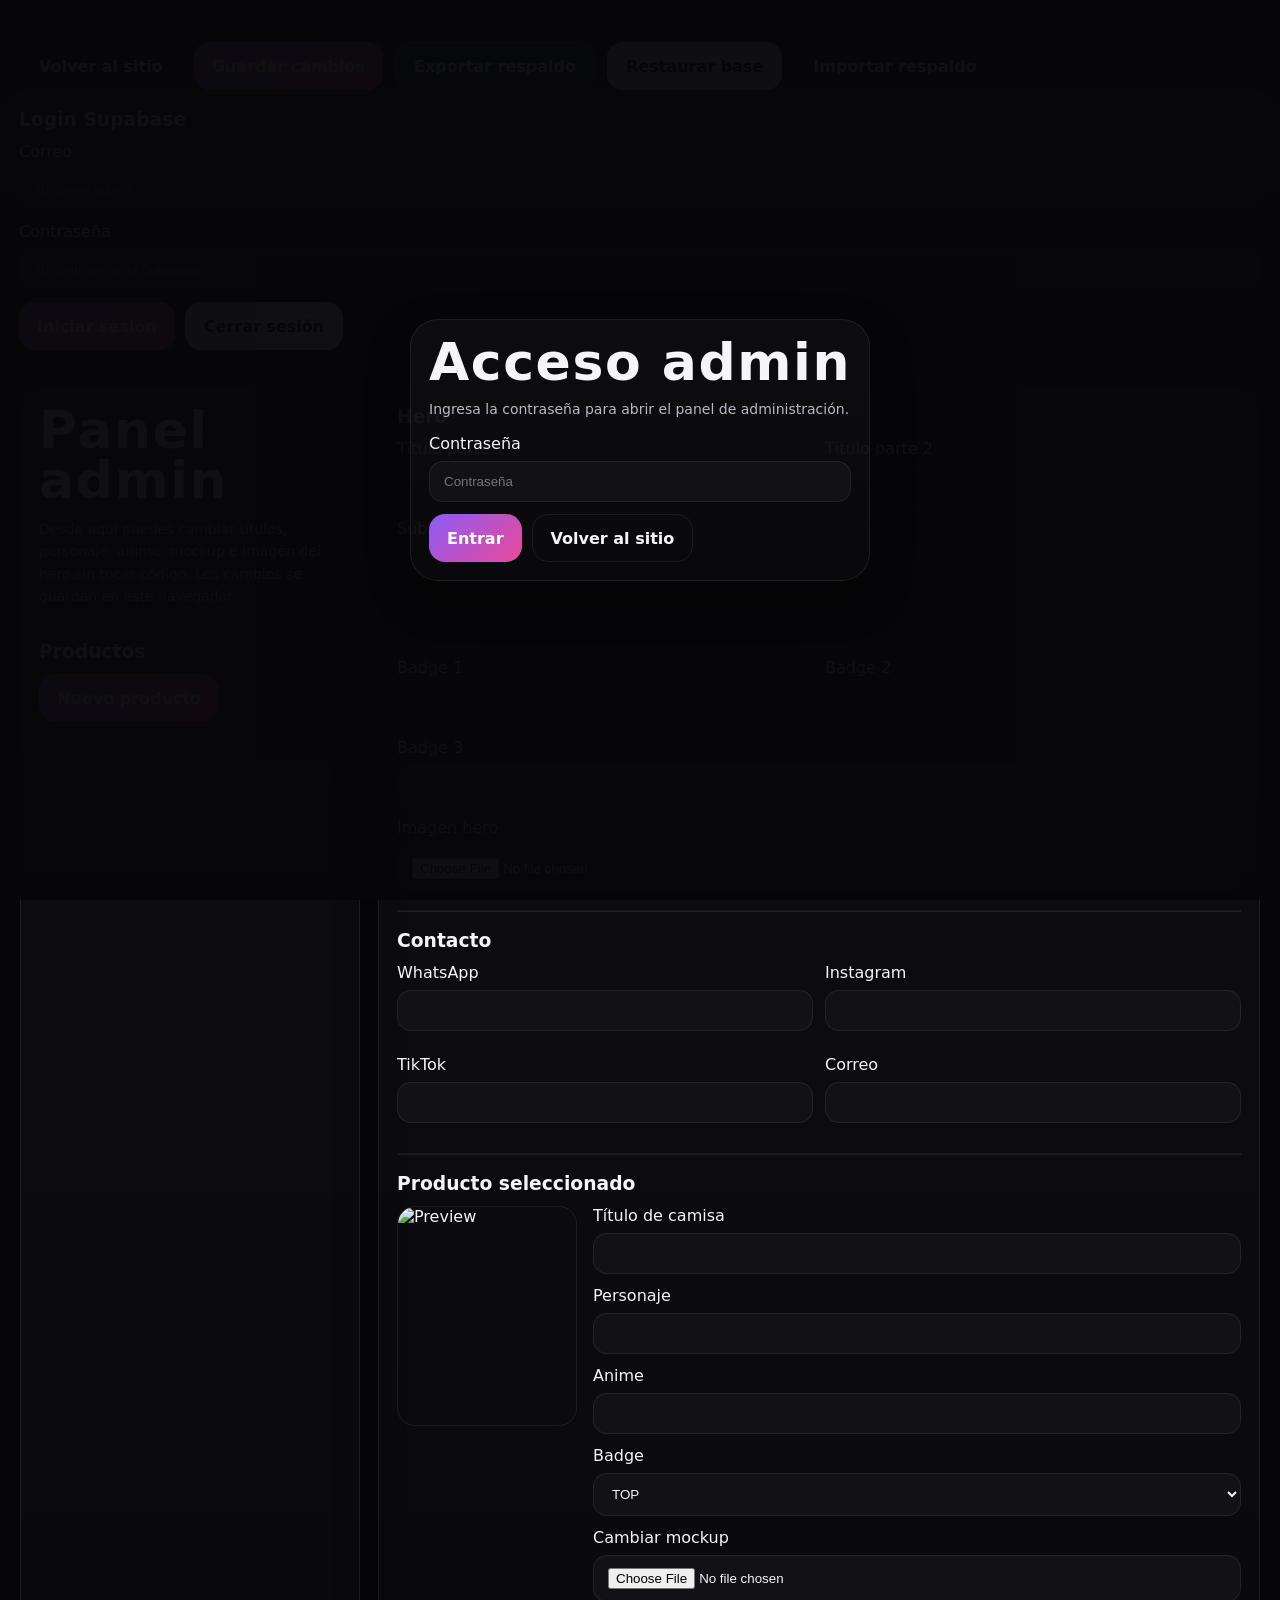
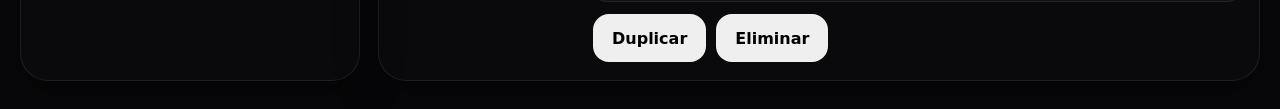
==== PAGINA WEB ACT 070426/admin.html @ 94f04107 "subida inicial del proyecto" ====
<!doctype html>
<html lang="es">
<head>
  <meta charset="UTF-8" />
  <meta name="viewport" content="width=device-width, initial-scale=1.0" />
  <title>BLACKCAT Admin</title>
  <link rel="stylesheet" href="css/styles.css" />
  <style>
    body{background:#070709;color:#f5f5f7}
    .admin-wrap{display:grid;grid-template-columns:340px 1fr;gap:18px;padding:18px 0 28px}
    .admin-panel{padding:18px}
    .admin-panel h2,.admin-panel h3{margin:0 0 12px}
    .admin-list{display:grid;gap:10px;max-height:70vh;overflow:auto}
    .admin-item{padding:12px 14px;border-radius:16px;border:1px solid var(--line);background:rgba(255,255,255,.03);cursor:pointer}
    .admin-item.active{background:rgba(255,255,255,.08)}
    .form-grid{display:grid;grid-template-columns:1fr 1fr;gap:12px}
    .field{display:grid;gap:8px;margin-bottom:12px}
    .field input,.field textarea,.field select{width:100%;padding:12px 14px;border-radius:14px;border:1px solid var(--line);background:#111116;color:#f5f5f7}
    .field textarea{min-height:100px;resize:vertical}
    .admin-actions{display:flex;gap:10px;flex-wrap:wrap;margin-top:10px}
    .preview-card{display:grid;grid-template-columns:180px 1fr;gap:16px;align-items:start}
    .preview-card img{width:180px;height:220px;object-fit:cover;border-radius:18px;border:1px solid var(--line)}
    .helper{color:var(--muted);font-size:14px;line-height:1.6}
    .top-admin{padding:18px 0 0}
    @media (max-width: 920px){.admin-wrap,.form-grid,.preview-card{grid-template-columns:1fr}}
  </style>
</head>
<body>

  <div id="adminLock" style="position:fixed;inset:0;background:rgba(7,7,9,.96);z-index:200;display:flex;align-items:center;justify-content:center;padding:20px">
  <div class="panel admin-panel" style="max-width:460px;width:100%">
    <h2 style="margin-bottom:10px">Acceso admin</h2>
    <div class="helper" style="margin-bottom:14px">Ingresa la contraseña para abrir el panel de administración.</div>

    <div class="field">
      <label>Contraseña</label>
      <input id="adminPasswordInput" type="password" placeholder="Contraseña" />
    </div>

    <div class="admin-actions">
      <button class="btn btn-primary" id="adminLoginBtn" type="button">Entrar</button>
      <a class="btn btn-secondary" href="index.html">Volver al sitio</a>
    </div>

    <div id="adminLoginError" class="helper" style="color:#fda4af;margin-top:10px;display:none">
      Contraseña incorrecta.
    </div>
  </div>
</div>

<div class="container top-admin">
  <div class="hero-actions">
    <a class="btn btn-secondary" href="index.html">Volver al sitio</a>
    <button class="btn btn-primary" id="saveAll">Guardar cambios</button>
    <button class="btn btn-green" id="exportJson">Exportar respaldo</button>
    <button class="btn btn-secondary" id="resetAll">Restaurar base</button>
    <label class="btn btn-secondary" for="importJson" style="cursor:pointer">Importar respaldo</label>
    <input id="importJson" type="file" accept=".json" hidden />
  </div>
</div>
<section class="panel admin-panel" id="supabaseLoginPanel">
  <h3>Login Supabase</h3>
  <div class="field">
    <label>Correo</label>
    <input id="sbEmail" type="email" placeholder="Tu correo admin" />
  </div>
  <div class="field">
    <label>Contraseña</label>
    <input id="sbPassword" type="password" placeholder="Tu contraseña de Supabase" />
  </div>
  <div class="admin-actions">
    <button class="btn btn-primary" id="sbLoginBtn" type="button">Iniciar sesión</button>
    <button class="btn btn-secondary" id="sbLogoutBtn" type="button">Cerrar sesión</button>
  </div>
</section>

  <div class="container admin-wrap">
    <aside class="panel admin-panel">
      <h2>Panel admin</h2>
      <div class="helper">Desde aquí puedes cambiar títulos, personaje, anime, mockup e imagen del hero sin tocar código. Los cambios se guardan en este navegador.</div>
      <hr style="border-color:rgba(255,255,255,.08);margin:16px 0">
      <h3>Productos</h3>
      <div class="admin-actions">
        <button class="btn btn-primary" id="addProduct">Nuevo producto</button>
      </div>
      <div class="admin-list" id="productList"></div>
    </aside>

    <section class="panel admin-panel">
      <h3>Hero</h3>
      <div class="form-grid">
        <div class="field"><label>Título parte 1</label><input id="heroPrefix" /></div>
        <div class="field"><label>Título parte 2</label><input id="heroAccent" /></div>
      </div>
      <div class="field"><label>Subtítulo</label><textarea id="heroSubtitle"></textarea></div>
      <div class="form-grid">
        <div class="field"><label>Badge 1</label><input id="heroBadge1" /></div>
        <div class="field"><label>Badge 2</label><input id="heroBadge2" /></div>
      </div>
      <div class="field"><label>Badge 3</label><input id="heroBadge3" /></div>
      <div class="field"><label>Imagen hero</label><input id="heroImageInput" type="file" accept="image/*" /></div>

      <hr style="border-color:rgba(255,255,255,.08);margin:18px 0">

      <h3>Contacto</h3>
      <div class="form-grid">
        <div class="field"><label>WhatsApp</label><input id="contactWhatsApp" /></div>
        <div class="field"><label>Instagram</label><input id="contactInstagram" /></div>
        <div class="field"><label>TikTok</label><input id="contactTikTok" /></div>
        <div class="field"><label>Correo</label><input id="contactEmail" /></div>
      </div>

      <hr style="border-color:rgba(255,255,255,.08);margin:18px 0">

      <h3>Producto seleccionado</h3>
      <div class="preview-card">
        <img id="productPreview" src="" alt="Preview" />
        <div>
          <div class="field"><label>Título de camisa</label><input id="productTitle" /></div>
          <div class="field"><label>Personaje</label><input id="productCharacter" /></div>
          <div class="field"><label>Anime</label><input id="productAnime" /></div>
          <div class="field"><label>Badge</label>
            <select id="productBadge">
              <option>TOP</option>
              <option>NUEVO</option>
              <option>DROP</option>
            </select>
          </div>
          <div class="field"><label>Cambiar mockup</label><input id="productImageInput" type="file" accept="image/*" /></div>
          <div class="admin-actions">
            <button class="btn btn-secondary" id="duplicateProduct">Duplicar</button>
            <button class="btn btn-secondary" id="deleteProduct">Eliminar</button>
          </div>
        </div>
      </div>
    </section>
  </div>

<script src="https://cdn.jsdelivr.net/npm/@supabase/supabase-js@2"></script>
<script src="js/supabase-config.js"></script>
<script src="js/config.js"></script>
<script src="js/admin.js"></script>
</body>
</html>
---- PAGINA WEB ACT 070426/css/styles.css ----
:root{
  --bg:#070709;
  --bg-soft:#101014;
  --panel:#111116;
  --line:rgba(255,255,255,.08);
  --text:#f5f5f7;
  --muted:#b8b8c6;
  --muted-soft:#8f8f9c;
  --accent:#8b5cf6;
  --accent-2:#ec4899;
  --green:#25d366;
  --radius:24px;
  --shadow:0 18px 44px rgba(0,0,0,.28);
}

*{box-sizing:border-box}
html{scroll-behavior:smooth}

body{
  margin:0;
  font-family:Inter,system-ui,-apple-system,BlinkMacSystemFont,"Segoe UI",sans-serif;
  background:
    radial-gradient(circle at top left, rgba(139,92,246,.12), transparent 24%),
    radial-gradient(circle at top right, rgba(236,72,153,.08), transparent 18%),
    linear-gradient(180deg,#09090c 0%, #060607 100%);
  color:var(--text);
  -webkit-font-smoothing:antialiased;
}

img{max-width:100%;display:block}
a{text-decoration:none;color:inherit}
button{font:inherit}

.container{
  width:min(1240px, calc(100% - 28px));
  margin:0 auto;
}

.panel{
  background:linear-gradient(180deg, rgba(255,255,255,.03), rgba(255,255,255,.015));
  border:1px solid var(--line);
  border-radius:28px;
  box-shadow:var(--shadow);
}

.topbar{
  position:sticky;
  top:0;
  z-index:40;
  backdrop-filter:blur(14px);
  background:rgba(7,7,9,.82);
  border-bottom:1px solid var(--line);
}

.nav{
  display:flex;
  align-items:center;
  justify-content:space-between;
  min-height:74px;
  gap:16px;
}

.brand{
  display:flex;
  align-items:center;
  gap:12px;
  min-width:max-content;
  flex-shrink:0;
}

.brand-mark{
  width:42px;
  height:42px;
  border-radius:14px;
  background:linear-gradient(135deg,var(--accent),var(--accent-2));
  display:flex;
  align-items:center;
  justify-content:center;
  overflow:hidden;
  flex-shrink:0;
}

.brand-mark img{
  width:30px;
  height:30px;
  max-width:none;
  max-height:none;
  object-fit:contain;
  object-position:center;
  display:block;
}

.brand-copy{
  display:flex;
  flex-direction:column;
  justify-content:center;
  line-height:1;
}

.brand strong{
  display:block;
  letter-spacing:.14em;
}

.brand small{
  display:block;
  margin-top:4px;
  font-size:11px;
  color:#dac1ff;
  letter-spacing:.18em;
  text-transform:uppercase;
}

.nav-links{
  display:flex;
  gap:18px;
  color:var(--muted);
  font-size:14px;
}

.nav-actions{
  display:flex;
  align-items:center;
  gap:10px;
}

.wa-pill,
.cart-btn{
  height:42px;
  padding:0 16px;
  border-radius:999px;
  border:1px solid var(--line);
  background:rgba(255,255,255,.04);
  color:var(--text);
  display:inline-flex;
  align-items:center;
  justify-content:center;
  cursor:pointer;
}

.wa-pill{
  background:rgba(37,211,102,.12);
  border-color:rgba(37,211,102,.22);
}

.cart-btn{
  position:relative;
  min-width:48px;
}

.cart-count{
  position:absolute;
  top:-6px;
  right:-4px;
  width:22px;
  height:22px;
  border-radius:999px;
  background:linear-gradient(135deg,var(--accent),var(--accent-2));
  display:grid;
  place-items:center;
  font-size:11px;
  font-weight:800;
}

.hero{
  padding:34px 0 18px;
}

.hero-grid{
  display:grid;
  grid-template-columns:1.15fr .85fr;
  gap:24px;
  align-items:start;
}

.hero-copy{
  padding:18px 0;
}

.tag,
.eyebrow{
  display:inline-flex;
  align-items:center;
  gap:8px;
  padding:7px 12px;
  border-radius:999px;
  background:rgba(255,255,255,.05);
  border:1px solid var(--line);
  font-size:12px;
  color:#d6d6e0;
  letter-spacing:.08em;
  text-transform:uppercase;
}

.hero h1{
  font-size:clamp(52px,10vw,104px);
  line-height:.9;
  margin:16px 0 14px;
  font-weight:900;
  letter-spacing:.04em;
}

.gradient{
  background:linear-gradient(135deg,var(--accent),var(--accent-2));
  -webkit-background-clip:text;
  background-clip:text;
  color:transparent;
}

.hero p{
  max-width:620px;
  color:var(--muted);
  font-size:16px;
  line-height:1.65;
  margin:0;
}

.hero-tags{
  display:flex;
  gap:10px;
  flex-wrap:wrap;
  margin-top:20px;
}

.hero-tags span,
.hero-badges span{
  padding:10px 14px;
  border-radius:999px;
  border:1px solid rgba(255,255,255,.12);
  background:rgba(255,255,255,.05);
  font-size:13px;
  color:#e8e8f0;
}

.hero-actions{
  display:flex;
  gap:12px;
  flex-wrap:wrap;
  margin-top:24px;
}

.btn{
  height:48px;
  padding:0 18px;
  border-radius:16px;
  border:1px solid var(--line);
  display:inline-flex;
  align-items:center;
  justify-content:center;
  cursor:pointer;
  font-weight:800;
}

.btn-primary{
  background:linear-gradient(135deg,var(--accent),var(--accent-2));
  border:none;
  color:white;
}

.btn-green{
  background:rgba(37,211,102,.14);
  border-color:rgba(37,211,102,.28);
  color:white;
}

.hero-buy-strip{
  margin-top:26px;
  padding:18px;
  border-radius:24px;
}

.hero-buy-grid{
  display:grid;
  grid-template-columns:1.15fr .85fr;
  gap:14px;
  align-items:stretch;
}

.hero-buy-steps{
  display:grid;
  grid-template-columns:repeat(3,1fr);
  gap:12px;
}

.hero-step-card{
  background:rgba(255,255,255,.03);
  border:1px solid var(--line);
  border-radius:18px;
  padding:16px;
  min-height:110px;
  display:flex;
  flex-direction:column;
  justify-content:center;
}

.hero-step-card span{
  font-size:12px;
  color:var(--muted-soft);
  margin-bottom:10px;
  text-align:left;
}

.hero-step-card strong{
  font-size:20px;
  line-height:1.15;
  font-weight:800;
  text-align:left;
}

.hero-buy-contact{
  display:grid;
  gap:10px;
}

.hero-contact-pill{
  display:flex;
  align-items:center;
  justify-content:space-between;
  gap:12px;
  padding:14px 16px;
  border-radius:18px;
  border:1px solid var(--line);
  background:rgba(255,255,255,.03);
}

.hero-contact-pill.wa{
  background:rgba(37,211,102,.08);
  border-color:rgba(37,211,102,.18);
}

.hero-contact-pill span{
  color:var(--text);
}

.hero-contact-pill strong{
  font-weight:800;
}

/* HERO SLIDER */
.hero-slider{
  position:relative;
  min-height:540px;
  max-width:580px;
  width:100%;
  margin-left:auto;
  overflow:hidden;
}

.hero-slides{
  position:relative;
  width:100%;
  height:100%;
  min-height:540px;
}

.hero-slide{
  position:absolute;
  inset:0;
  opacity:0;
  visibility:hidden;
  transform:scale(1.015);
  transition:
    opacity .9s ease-in-out,
    transform 1.4s ease-in-out,
    visibility .9s ease-in-out;
}

.hero-slide.active{
  opacity:1;
  visibility:visible;
  transform:scale(1);
}

.hero-main-image{
  width:100%;
  height:100%;
  object-fit:cover;
  border-radius:28px;
  filter:brightness(.94) contrast(1.02) saturate(1.03);
  transform:scale(1.01);
  transition:transform 6.5s ease-in-out;
}

.hero-slide.active .hero-main-image{
  transform:scale(1.04);
}

.hero-overlay{
  position:absolute;
  inset:0;
  background:linear-gradient(90deg,rgba(0,0,0,.46) 0%,rgba(0,0,0,.14) 38%,rgba(0,0,0,.10) 100%);
  pointer-events:none;
  z-index:2;
}

.hero-nav{
  position:absolute;
  top:50%;
  transform:translateY(-50%);
  width:42px;
  height:42px;
  border:none;
  border-radius:999px;
  background:rgba(10,10,14,.55);
  color:#fff;
  font-size:28px;
  line-height:1;
  display:flex;
  align-items:center;
  justify-content:center;
  cursor:pointer;
  z-index:4;
  backdrop-filter:blur(8px);
  transition:transform .2s ease, background .2s ease;
}

.hero-nav:hover{
  transform:translateY(-50%) scale(1.06);
  background:rgba(18,18,24,.82);
}

.hero-prev{left:14px}
.hero-next{right:14px}

.hero-dots{
  position:absolute;
  left:50%;
  bottom:18px;
  transform:translateX(-50%);
  display:flex;
  gap:8px;
  z-index:4;
}

.hero-dot{
  width:10px;
  height:10px;
  border:none;
  border-radius:999px;
  background:rgba(255,255,255,.35);
  cursor:pointer;
  padding:0;
  transition:all .25s ease;
}

.hero-dot.active{
  width:24px;
  background:linear-gradient(135deg,var(--accent),var(--accent-2));
}

.hero-badges{
  position:absolute;
  left:22px;
  bottom:56px;
  display:flex;
  gap:10px;
  flex-wrap:wrap;
  z-index:4;
}

.section{
  padding:20px 0 14px;
}

.section-head{
  display:flex;
  justify-content:space-between;
  gap:18px;
  align-items:end;
  margin-bottom:20px;
}

.title,
.drop-title,
h2{
  font-size:clamp(32px,5vw,52px);
  line-height:.96;
  margin:10px 0 0;
  font-weight:900;
  letter-spacing:.03em;
}

.section-copy,
.drop-sub,
.process-lead{
  color:var(--muted);
  line-height:1.65;
}

.cards-3{
  display:grid;
  grid-template-columns:repeat(3,1fr);
  gap:18px;
}

.category-grid{
  align-items:stretch;
}

.category-card{
  position:relative;
  overflow:hidden;
  padding:0;
  min-height:220px;
  cursor:pointer;
  isolation:isolate;
  background:#0c0c10;
  transition:transform .28s ease, box-shadow .28s ease;
}

.category-bg{
  position:absolute;
  inset:0;
  overflow:hidden;
}

.category-bg img{
  width:100%;
  height:100%;
  object-fit:cover;
  object-position:center 38%;
  display:block;
  transform:scale(1.9);
  opacity:.92;
  filter:contrast(1.02) saturate(1.02);
  animation:categoryFloat 9s ease-in-out infinite alternate;
}

.category-card[data-badge="NEW"] .category-bg img{
  animation-duration:10s;
}

.category-card[data-badge="DROP"] .category-bg img{
  animation-duration:11s;
}

.category-card::before{
  content:"";
  position:absolute;
  inset:0;
  background:
    linear-gradient(to right, rgba(7,7,9,.88) 0%, rgba(7,7,9,.18) 28%, rgba(7,7,9,.18) 72%, rgba(7,7,9,.88) 100%);
  z-index:1;
}

.category-card-overlay{
  position:absolute;
  inset:0;
  background:
    linear-gradient(to top, rgba(0,0,0,.84), rgba(0,0,0,.36), rgba(0,0,0,.12));
  z-index:2;
}

.category-card-content{
  position:absolute;
  left:20px;
  right:20px;
  bottom:18px;
  z-index:3;
  text-align:left;
}

.category-card h3,
.contact-card h3{
  margin:0;
  font-size:32px;
  color:#fff;
  letter-spacing:.04em;
}

.category-card:hover{
  transform:translateY(-4px);
  box-shadow:0 18px 44px rgba(0,0,0,.30);
}

.category-card:hover .category-bg img{
  transform:scale(2.02);
  transition:transform .45s ease;
}

.category-filter-card.active{
  outline:1px solid rgba(255,255,255,.16);
  box-shadow:0 18px 44px rgba(0,0,0,.34);
}

@keyframes categoryFloat{
  0%{
    transform:scale(1.9) translate3d(-2%, 1%, 0);
  }
  50%{
    transform:scale(1.96) translate3d(1.5%, 0, 0);
  }
  100%{
    transform:scale(1.93) translate3d(3%, 1.5%, 0);
  }
}

.filters{
  display:flex;
  gap:10px;
  flex-wrap:wrap;
  margin-bottom:18px;
}

.filter{
  padding:10px 16px;
  border-radius:999px;
  border:1px solid var(--line);
  background:transparent;
  color:var(--muted);
  cursor:pointer;
}

.filter.active{
  background:rgba(255,255,255,.08);
  color:white;
}

.shirt-grid{
  display:grid;
  grid-template-columns:repeat(4,1fr);
  gap:18px;
}

.shirt-card{
  overflow:hidden;
  display:flex;
  flex-direction:column;
}

.shirt-media{
  position:relative;
  aspect-ratio:4/5;
  background:#0b0b0d;
  cursor:pointer;
  border:none;
  padding:0;
}

.shirt-media img{
  width:100%;
  height:100%;
  object-fit:cover;
}

.shirt-media::after{
  content:"";
  position:absolute;
  inset:0;
  background:linear-gradient(to top, rgba(0,0,0,.7), transparent 58%);
  pointer-events:none;
}

.shirt-badge{
  position:absolute;
  top:12px;
  left:12px;
  padding:7px 10px;
  border-radius:999px;
  border:1px solid rgba(255,255,255,.1);
  background:rgba(0,0,0,.46);
  font-size:11px;
  font-weight:800;
  letter-spacing:.08em;
}

.shirt-body{
  padding:14px 14px 16px;
  display:flex;
  justify-content:space-between;
  gap:12px;
  align-items:flex-end;
}

.shirt-body > div:first-child{
  flex:1;
  min-width:0;
}

.shirt-price{
  font-weight:900;
  flex-shrink:0;
  text-align:right;
  white-space:nowrap;
}

.cart-panel{
  position:fixed;
  top:0;
  right:-460px;
  width:min(460px,100%);
  height:100vh;
  background:#0b0b0e;
  border-left:1px solid var(--line);
  z-index:60;
  transition:right .28s ease;
  padding:18px;
  display:flex;
  flex-direction:column;
}

.cart-panel.open{
  right:0;
}

.backdrop{
  position:fixed;
  inset:0;
  background:rgba(0,0,0,.58);
  backdrop-filter:blur(4px);
  opacity:0;
  visibility:hidden;
  transition:.2s ease;
  z-index:55;
}

.backdrop.show{
  opacity:1;
  visibility:visible;
}

.cart-head{
  display:flex;
  align-items:center;
  justify-content:space-between;
  padding-bottom:12px;
  border-bottom:1px solid var(--line);
}

.cart-head button,
.modal-close,
.qty-btn,
.cart-qty button{
  cursor:pointer;
  border:1px solid var(--line);
  background:#111;
  color:white;
}

.cart-head button,
.modal-close{
  width:42px;
  height:42px;
  border-radius:14px;
}

.cart-items{
  flex:1;
  overflow:auto;
  padding:10px 0;
}

.cart-item{
  display:grid;
  grid-template-columns:72px 1fr;
  gap:14px;
  padding:12px 0;
  border-bottom:1px solid var(--line);
}

.cart-item img{
  width:72px;
  height:92px;
  object-fit:cover;
  border-radius:14px;
}

.cart-meta{
  color:var(--muted);
  font-size:14px;
  margin:6px 0;
}

.cart-qty{
  display:flex;
  align-items:center;
  gap:8px;
  margin-top:8px;
}

.cart-qty button{
  width:34px;
  height:34px;
  border-radius:12px;
}

.cart-footer{
  padding-top:12px;
  border-top:1px solid var(--line);
}

.full{width:100%}

.cart-total{
  display:flex;
  justify-content:space-between;
  margin-bottom:12px;
}

.modal{
  position:fixed;
  inset:0;
  background:rgba(0,0,0,.72);
  backdrop-filter:blur(8px);
  display:none;
  align-items:center;
  justify-content:center;
  padding:18px;
  z-index:70;
}

.modal.show{
  display:flex;
}

.modal-panel{
  position:relative;
  width:min(980px,94vw);
  max-height:92vh;
  overflow:auto;
  padding:16px;
}

.modal-grid{
  display:grid;
  grid-template-columns:minmax(320px,.85fr) minmax(360px,1fr);
  gap:18px;
  align-items:start;
}

.modal-media{
  background:#060606;
  border-radius:22px;
  display:flex;
  align-items:stretch;
  justify-content:stretch;
  padding:0;
  min-height:520px;
  overflow:hidden;
  transition:background .22s ease, box-shadow .22s ease;
}

.modal-media img{
  width:100%;
  height:100%;
  max-width:none;
  max-height:none;
  object-fit:cover;
  object-position:center;
  border-radius:22px;
  transition:transform .22s ease;
}

.modal-title{
  margin:0 0 8px;
  font-size:34px;
}

.modal-sub{
  color:var(--muted);
  margin-bottom:10px;
}

.option-group{
  margin:18px 0;
}

.option-group label{
  display:block;
  font-size:14px;
  color:#d9d9e4;
  margin-bottom:10px;
  font-weight:700;
}

.choices{
  display:flex;
  flex-wrap:wrap;
  gap:10px;
}

.choice{
  min-height:44px;
  padding:0 16px;
  border-radius:16px;
  border:1px solid var(--line);
  background:#111;
  color:var(--text);
  display:inline-flex;
  align-items:center;
  justify-content:center;
  cursor:pointer;
}

.choice.active{
  background:linear-gradient(135deg,var(--accent),var(--accent-2));
  border-color:transparent;
}

.choice.disabled{
  opacity:.35;
  cursor:not-allowed;
}

.colors .choice{
  width:38px;
  height:38px;
  padding:0;
  min-height:38px;
  border-radius:999px;
  border:2px solid rgba(255,255,255,.14);
  box-shadow:none;
}

.colors .choice.active{
  border:3px solid #ffffff;
  box-shadow:0 0 0 4px rgba(139,92,246,.28);
  transform:scale(1.05);
  background:unset;
}

.qty-row{
  display:flex;
  align-items:center;
  gap:12px;
}

.qty-btn{
  width:42px;
  height:42px;
  border-radius:14px;
}

.qty-value{
  min-width:28px;
  text-align:center;
  font-weight:900;
}

.price-box{
  display:flex;
  justify-content:space-between;
  align-items:center;
  padding:16px 18px;
  border:1px solid var(--line);
  background:rgba(255,255,255,.03);
  border-radius:18px;
  margin-top:20px;
}

.price-box strong{
  font-size:20px;
  font-weight:900;
}

.modal-actions{
  display:flex;
  gap:12px;
  flex-wrap:wrap;
  margin-top:18px;
}

@media (max-width: 980px){
  .hero-grid,
  .process-top,
  .modal-grid,
  .cards-3,
  .steps-mini,
  .section-head{
    grid-template-columns:1fr;
    display:grid;
  }

  .nav-links{
    display:none;
  }

  .hero-slider{
    min-height:420px;
    max-width:none;
    margin-left:0;
  }

  .hero-slides{
    min-height:420px;
  }

  .hero-buy-grid{
    grid-template-columns:1fr;
  }

  .hero-buy-steps{
    grid-template-columns:1fr;
  }

  .shirt-grid{
    grid-template-columns:repeat(3,1fr);
  }

  .category-card{
    min-height:170px;
  }

  .category-card h3{
    font-size:26px;
  }

  .modal-media{
    min-height:420px;
  }

  .hero-nav{
    width:38px;
    height:38px;
    font-size:24px;
  }

  .hero-badges{
    left:14px;
    right:14px;
    bottom:54px;
    display:flex;
    flex-wrap:wrap;
    gap:8px;
  }

  .hero-badges span{
    padding:8px 12px;
    font-size:11px;
  }
}

@media (max-width: 720px){
  .shirt-grid{
    grid-template-columns:repeat(2,1fr);
  }

  .hero h1{
    font-size:64px;
  }

  .hero-copy{
    padding-top:0;
  }

  .shirt-body{
    display:block;
    padding:12px 12px 14px;
  }

  .shirt-body h3{
    font-size:16px;
    line-height:1.15;
    margin:0 0 6px;
    display:-webkit-box;
    -webkit-line-clamp:2;
    -webkit-box-orient:vertical;
    overflow:hidden;
  }

  .shirt-body p{
    font-size:12px;
    opacity:.7;
    line-height:1.3;
    margin:0;
  }

  .shirt-price{
    font-size:15px;
  }
}

@media (max-width: 640px){
  .hero-badges{
    left:12px;
    right:12px;
    bottom:52px;
    gap:6px;
  }

  .hero-badges span{
    padding:7px 10px;
    font-size:10px;
  }
}

@media (max-width: 768px){
  .cart-panel{
    top:auto;
    right:0;
    bottom:-85vh;
    width:100%;
    height:min(78vh, 640px);
    border-left:none;
    border-top:1px solid var(--line);
    border-radius:24px 24px 0 0;
    padding:16px 16px calc(16px + env(safe-area-inset-bottom));
    transition:bottom .28s ease;
  }

  .cart-panel.open{
    right:0;
    bottom:0;
  }

  .cart-head{
    position:sticky;
    top:0;
    z-index:2;
    background:#0b0b0e;
    padding-top:2px;
  }

  .cart-items{
    padding:8px 0 120px;
  }

  .cart-footer{
    position:sticky;
    bottom:0;
    background:#0b0b0e;
    padding-top:12px;
    padding-bottom:8px;
  }

  .cart-footer .btn{
    min-height:52px;
  }
}

@media (max-width: 768px){
  .modal-panel{
    width:min(96vw, 560px);
    max-height:92vh;
    padding:14px;
    overflow-y:auto;
  }

  .modal-grid{
    grid-template-columns:1fr;
    gap:14px;
  }

  .modal-media{
    padding:0;
    border-radius:18px;
    min-height:360px;
    overflow:hidden;
  }

  .modal-media img{
    width:100%;
    height:100%;
    max-height:none;
    object-fit:cover;
    object-position:center;
    display:block;
    margin:0;
  }

  .modal-title{
    font-size:28px;
  }

  .modal-actions .btn{
    width:100%;
  }
}

#catalogo .shirt-card{
  transition:transform .22s ease, box-shadow .22s ease;
  will-change:transform;
}

#catalogo .shirt-card:hover{
  transform:translateY(-6px);
  box-shadow:0 14px 28px rgba(0,0,0,.18);
}

.modal .panel,
.modal-panel,
.modal-grid,
.modal-grid > div,
.modal-media,
.option-group,
.choices,
.choice,
.price-box,
.modal-actions{
  transform:none !important;
}
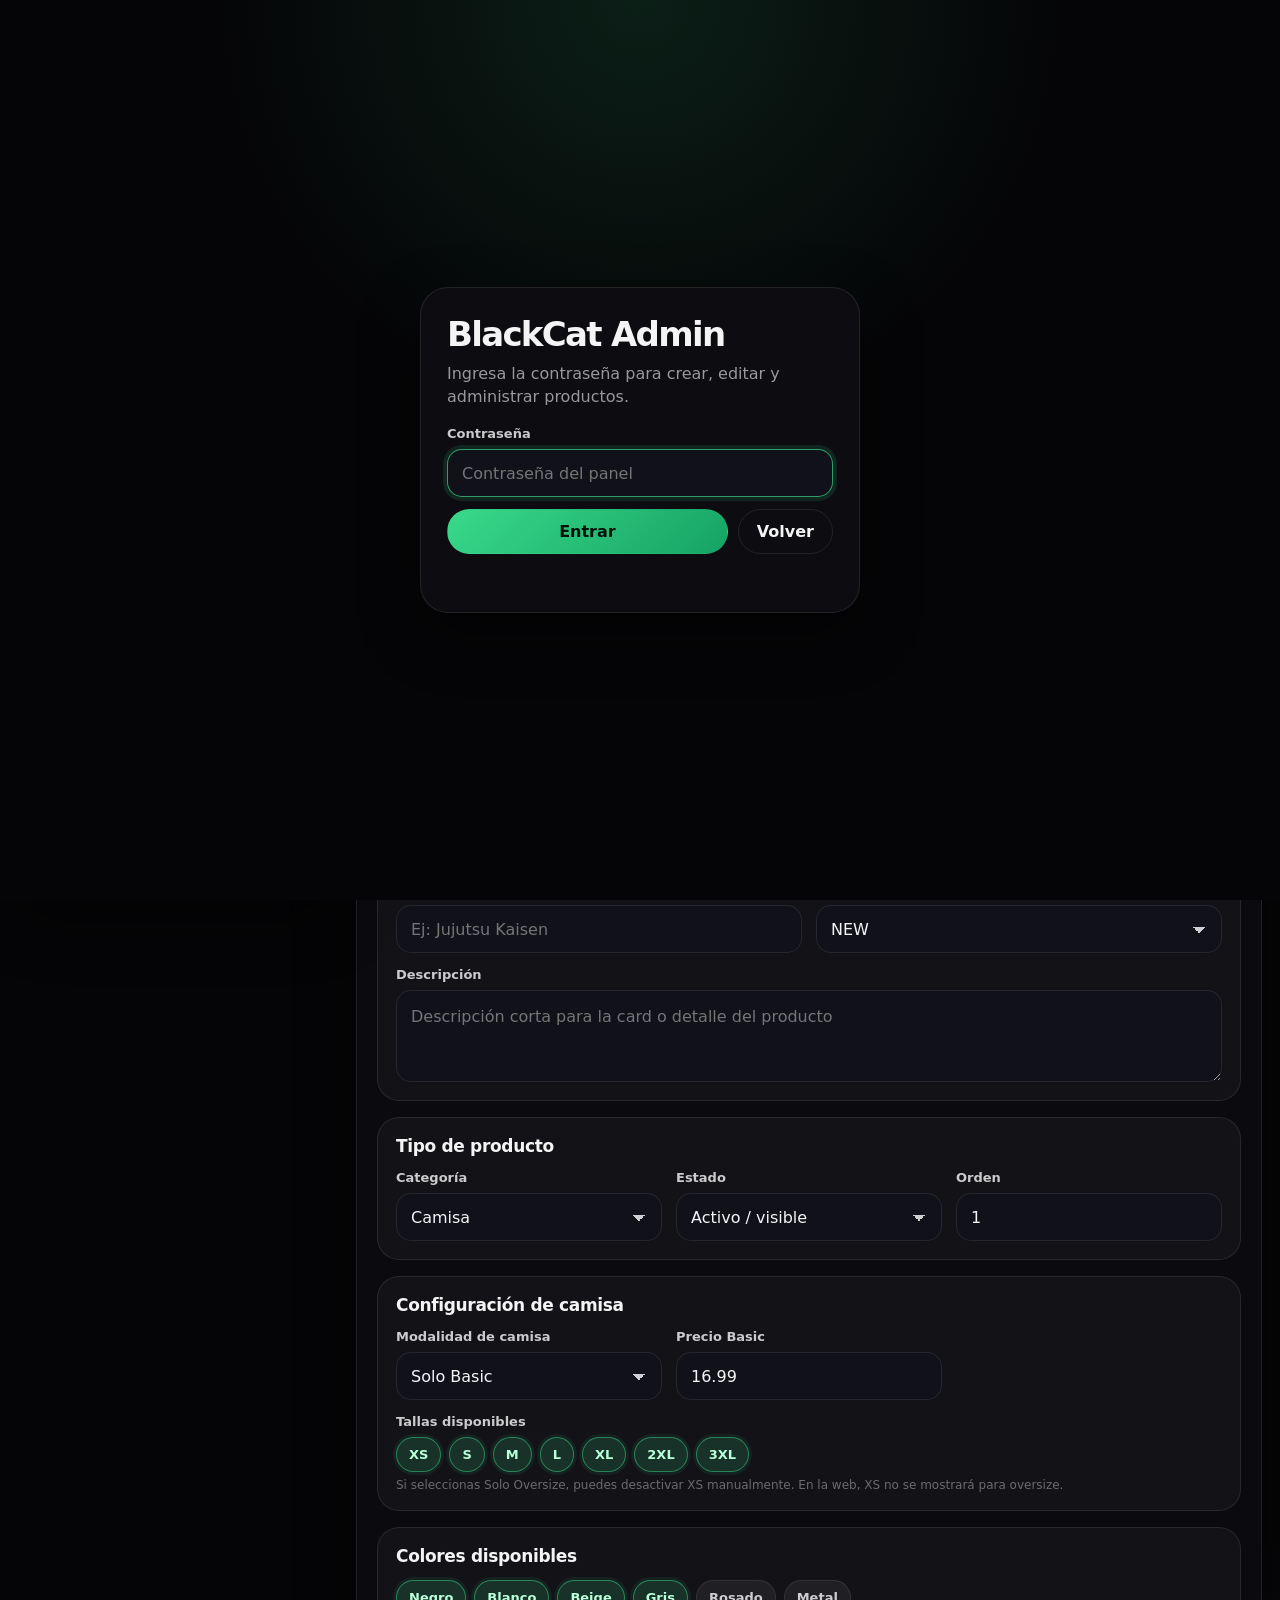
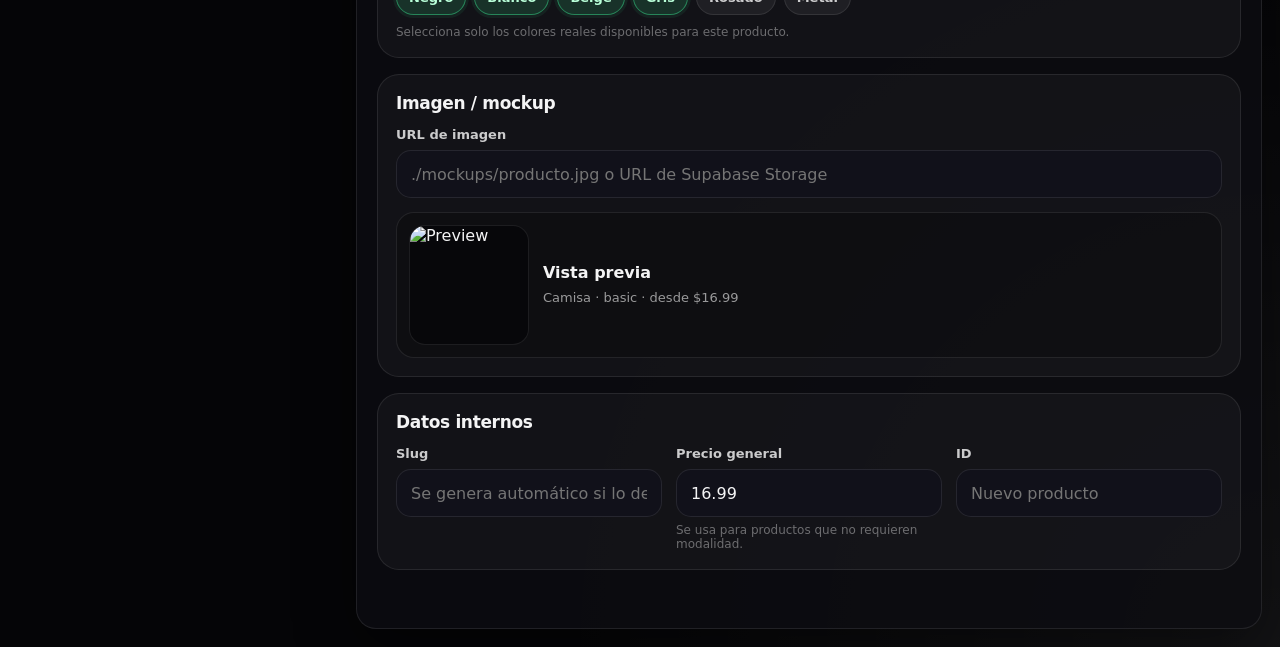
==== commit 8e144e2d: "Update admin.html" ====
--- a/PAGINA WEB ACT 070426/admin.html
+++ b/PAGINA WEB ACT 070426/admin.html
@@ -1,145 +1,1571 @@
-
-<!doctype html>
+<!DOCTYPE html>
 <html lang="es">
 <head>
   <meta charset="UTF-8" />
   <meta name="viewport" content="width=device-width, initial-scale=1.0" />
-  <title>BLACKCAT Admin</title>
-  <link rel="stylesheet" href="css/styles.css" />
+  <title>Panel Admin | BlackCat</title>
+
+  <script src="https://cdn.jsdelivr.net/npm/@supabase/supabase-js@2"></script>
+  <script src="js/config.js"></script>
+  <script src="js/supabase-config.js"></script>
+
   <style>
-    body{background:#070709;color:#f5f5f7}
-    .admin-wrap{display:grid;grid-template-columns:340px 1fr;gap:18px;padding:18px 0 28px}
-    .admin-panel{padding:18px}
-    .admin-panel h2,.admin-panel h3{margin:0 0 12px}
-    .admin-list{display:grid;gap:10px;max-height:70vh;overflow:auto}
-    .admin-item{padding:12px 14px;border-radius:16px;border:1px solid var(--line);background:rgba(255,255,255,.03);cursor:pointer}
-    .admin-item.active{background:rgba(255,255,255,.08)}
-    .form-grid{display:grid;grid-template-columns:1fr 1fr;gap:12px}
-    .field{display:grid;gap:8px;margin-bottom:12px}
-    .field input,.field textarea,.field select{width:100%;padding:12px 14px;border-radius:14px;border:1px solid var(--line);background:#111116;color:#f5f5f7}
-    .field textarea{min-height:100px;resize:vertical}
-    .admin-actions{display:flex;gap:10px;flex-wrap:wrap;margin-top:10px}
-    .preview-card{display:grid;grid-template-columns:180px 1fr;gap:16px;align-items:start}
-    .preview-card img{width:180px;height:220px;object-fit:cover;border-radius:18px;border:1px solid var(--line)}
-    .helper{color:var(--muted);font-size:14px;line-height:1.6}
-    .top-admin{padding:18px 0 0}
-    @media (max-width: 920px){.admin-wrap,.form-grid,.preview-card{grid-template-columns:1fr}}
+    :root {
+      --bg: #050507;
+      --panel: #0d0d12;
+      --panel-2: #12121a;
+      --panel-3: #171722;
+      --line: rgba(255,255,255,.09);
+      --text: #f4f4f5;
+      --muted: rgba(255,255,255,.58);
+      --muted-2: rgba(255,255,255,.38);
+      --green: #39d98a;
+      --green-2: #16a365;
+      --red: #ff4d5e;
+      --yellow: #f7c948;
+      --radius: 20px;
+      --shadow: 0 20px 60px rgba(0,0,0,.45);
+    }
+
+    * {
+      box-sizing: border-box;
+    }
+
+    body {
+      margin: 0;
+      background:
+        radial-gradient(circle at top left, rgba(57,217,138,.12), transparent 32%),
+        radial-gradient(circle at bottom right, rgba(255,255,255,.06), transparent 28%),
+        var(--bg);
+      color: var(--text);
+      font-family: Inter, system-ui, -apple-system, BlinkMacSystemFont, "Segoe UI", sans-serif;
+    }
+
+    button,
+    input,
+    select,
+    textarea {
+      font: inherit;
+    }
+
+    a {
+      color: inherit;
+      text-decoration: none;
+    }
+
+    .topbar {
+      position: sticky;
+      top: 0;
+      z-index: 20;
+      display: flex;
+      justify-content: space-between;
+      align-items: center;
+      gap: 14px;
+      padding: 16px 24px;
+      background: rgba(5,5,7,.82);
+      backdrop-filter: blur(18px);
+      border-bottom: 1px solid var(--line);
+    }
+
+    .brand {
+      display: flex;
+      align-items: center;
+      gap: 12px;
+      font-weight: 900;
+      letter-spacing: .08em;
+    }
+
+    .brand-mark {
+      width: 38px;
+      height: 38px;
+      border-radius: 14px;
+      display: grid;
+      place-items: center;
+      background: linear-gradient(145deg, #fff, #777);
+      color: #000;
+      font-weight: 950;
+      letter-spacing: -0.06em;
+    }
+
+    .top-actions {
+      display: flex;
+      align-items: center;
+      gap: 10px;
+      flex-wrap: wrap;
+      justify-content: flex-end;
+    }
+
+    .btn {
+      border: 1px solid var(--line);
+      border-radius: 999px;
+      padding: 12px 18px;
+      background: var(--panel-2);
+      color: var(--text);
+      cursor: pointer;
+      font-weight: 800;
+      transition: .18s ease;
+    }
+
+    .btn:hover {
+      transform: translateY(-1px);
+      border-color: rgba(255,255,255,.22);
+    }
+
+    .btn.primary {
+      background: linear-gradient(135deg, var(--green), var(--green-2));
+      color: #021208;
+      border-color: transparent;
+    }
+
+    .btn.danger {
+      background: rgba(255,77,94,.12);
+      color: #ff9ca6;
+      border-color: rgba(255,77,94,.25);
+    }
+
+    .btn.ghost {
+      background: transparent;
+    }
+
+    .layout {
+      display: grid;
+      grid-template-columns: 320px minmax(0, 1fr);
+      gap: 18px;
+      padding: 18px;
+      max-width: 1500px;
+      margin: 0 auto;
+    }
+
+    .sidebar,
+    .main {
+      background: rgba(13,13,18,.82);
+      border: 1px solid var(--line);
+      border-radius: var(--radius);
+      box-shadow: var(--shadow);
+    }
+
+    .sidebar {
+      height: calc(100vh - 96px);
+      position: sticky;
+      top: 86px;
+      overflow: hidden;
+      display: flex;
+      flex-direction: column;
+    }
+
+    .sidebar-head {
+      padding: 22px;
+      border-bottom: 1px solid var(--line);
+    }
+
+    .sidebar-head h1 {
+      margin: 0 0 10px;
+      font-size: 42px;
+      line-height: .95;
+      letter-spacing: -0.05em;
+    }
+
+    .sidebar-head p {
+      margin: 0;
+      color: var(--muted);
+      line-height: 1.45;
+      font-size: 14px;
+    }
+
+    .sidebar-tools {
+      padding: 16px;
+      display: grid;
+      gap: 10px;
+      border-bottom: 1px solid var(--line);
+    }
+
+    .product-list {
+      padding: 12px;
+      overflow: auto;
+      display: grid;
+      gap: 8px;
+    }
+
+    .product-item {
+      border: 1px solid var(--line);
+      background: rgba(255,255,255,.035);
+      border-radius: 16px;
+      padding: 12px;
+      cursor: pointer;
+      transition: .16s ease;
+    }
+
+    .product-item:hover,
+    .product-item.active {
+      background: rgba(57,217,138,.12);
+      border-color: rgba(57,217,138,.32);
+    }
+
+    .product-item strong {
+      display: block;
+      font-size: 14px;
+      margin-bottom: 4px;
+    }
+
+    .product-item span {
+      font-size: 12px;
+      color: var(--muted);
+    }
+
+    .main {
+      padding: 20px;
+      min-height: calc(100vh - 96px);
+    }
+
+    .main-title {
+      display: flex;
+      justify-content: space-between;
+      align-items: flex-start;
+      gap: 16px;
+      margin-bottom: 18px;
+    }
+
+    .main-title h2 {
+      margin: 0 0 6px;
+      font-size: 30px;
+      letter-spacing: -0.04em;
+    }
+
+    .main-title p {
+      margin: 0;
+      color: var(--muted);
+    }
+
+    .pill {
+      display: inline-flex;
+      align-items: center;
+      gap: 8px;
+      border: 1px solid var(--line);
+      background: rgba(255,255,255,.04);
+      color: var(--muted);
+      padding: 8px 12px;
+      border-radius: 999px;
+      font-size: 12px;
+      font-weight: 800;
+      white-space: nowrap;
+    }
+
+    .form-section {
+      background: rgba(255,255,255,.035);
+      border: 1px solid var(--line);
+      border-radius: 22px;
+      padding: 18px;
+      margin-bottom: 16px;
+    }
+
+    .form-section h3 {
+      margin: 0 0 14px;
+      font-size: 17px;
+      letter-spacing: -0.02em;
+    }
+
+    .grid {
+      display: grid;
+      gap: 14px;
+    }
+
+    .grid.two {
+      grid-template-columns: repeat(2, minmax(0, 1fr));
+    }
+
+    .grid.three {
+      grid-template-columns: repeat(3, minmax(0, 1fr));
+    }
+
+    .field {
+      display: flex;
+      flex-direction: column;
+      gap: 8px;
+    }
+
+    label {
+      font-size: 13px;
+      font-weight: 800;
+      color: rgba(255,255,255,.78);
+    }
+
+    input,
+    textarea,
+    select {
+      width: 100%;
+      min-height: 48px;
+      border-radius: 15px;
+      border: 1px solid var(--line);
+      background: #11111a;
+      color: var(--text);
+      padding: 0 14px;
+      outline: none;
+      transition: .16s ease;
+    }
+
+    textarea {
+      min-height: 92px;
+      resize: vertical;
+      padding-top: 14px;
+      line-height: 1.45;
+    }
+
+    input:focus,
+    textarea:focus,
+    select:focus {
+      border-color: rgba(57,217,138,.7);
+      box-shadow: 0 0 0 4px rgba(57,217,138,.12);
+    }
+
+    select {
+      appearance: none;
+      background-image:
+        linear-gradient(45deg, transparent 50%, rgba(255,255,255,.8) 50%),
+        linear-gradient(135deg, rgba(255,255,255,.8) 50%, transparent 50%);
+      background-position:
+        calc(100% - 22px) 21px,
+        calc(100% - 16px) 21px;
+      background-size: 6px 6px, 6px 6px;
+      background-repeat: no-repeat;
+      padding-right: 42px;
+    }
+
+    .hint {
+      font-size: 12px;
+      color: var(--muted-2);
+      margin-top: -2px;
+    }
+
+    .chips {
+      display: flex;
+      flex-wrap: wrap;
+      gap: 8px;
+    }
+
+    .chip {
+      border: 1px solid var(--line);
+      background: rgba(255,255,255,.06);
+      color: rgba(255,255,255,.78);
+      border-radius: 999px;
+      padding: 9px 12px;
+      cursor: pointer;
+      font-size: 13px;
+      font-weight: 800;
+      user-select: none;
+      transition: .16s ease;
+    }
+
+    .chip.active {
+      background: rgba(57,217,138,.16);
+      color: #b9ffd9;
+      border-color: rgba(57,217,138,.5);
+      box-shadow: 0 0 0 3px rgba(57,217,138,.08);
+    }
+
+    .preview {
+      display: grid;
+      grid-template-columns: 120px minmax(0, 1fr);
+      gap: 14px;
+      align-items: center;
+      margin-top: 14px;
+      padding: 12px;
+      border: 1px solid var(--line);
+      border-radius: 18px;
+      background: rgba(0,0,0,.22);
+    }
+
+    .preview img {
+      width: 120px;
+      height: 120px;
+      border-radius: 16px;
+      object-fit: cover;
+      background: #07070a;
+      border: 1px solid var(--line);
+    }
+
+    .preview strong {
+      display: block;
+      margin-bottom: 5px;
+    }
+
+    .preview span {
+      color: var(--muted);
+      font-size: 13px;
+      line-height: 1.4;
+    }
+
+    .status {
+      min-height: 22px;
+      font-size: 13px;
+      color: var(--muted);
+      margin-top: 10px;
+    }
+
+    .status.ok {
+      color: #9bffc6;
+    }
+
+    .status.error {
+      color: #ff9ca6;
+    }
+
+    .lock {
+      position: fixed;
+      inset: 0;
+      z-index: 100;
+      background: radial-gradient(circle at top, rgba(57,217,138,.12), transparent 38%), #050507;
+      display: grid;
+      place-items: center;
+      padding: 24px;
+    }
+
+    .lock-card {
+      width: min(440px, 100%);
+      background: rgba(13,13,18,.96);
+      border: 1px solid var(--line);
+      border-radius: 28px;
+      padding: 26px;
+      box-shadow: var(--shadow);
+    }
+
+    .lock-card h2 {
+      margin: 0 0 8px;
+      font-size: 34px;
+      letter-spacing: -0.05em;
+    }
+
+    .lock-card p {
+      margin: 0 0 18px;
+      color: var(--muted);
+      line-height: 1.45;
+    }
+
+    .lock-actions {
+      display: grid;
+      grid-template-columns: 1fr auto;
+      gap: 10px;
+      margin-top: 12px;
+    }
+
+    .hidden {
+      display: none !important;
+    }
+
+
+    .toast-status {
+      position: fixed;
+      top: 86px;
+      right: 22px;
+      z-index: 200;
+      min-width: 260px;
+      max-width: 360px;
+      padding: 14px 16px;
+      border-radius: 16px;
+      border: 1px solid rgba(255,255,255,.12);
+      background: rgba(13,13,18,.96);
+      color: #fff;
+      box-shadow: 0 18px 48px rgba(0,0,0,.45);
+      transform: translateY(-10px);
+      opacity: 0;
+      pointer-events: none;
+      transition: .22s ease;
+      font-size: 14px;
+      font-weight: 800;
+    }
+
+    .toast-status.show {
+      transform: translateY(0);
+      opacity: 1;
+    }
+
+    .toast-status.ok {
+      border-color: rgba(57,217,138,.45);
+      color: #9bffc6;
+    }
+
+    .toast-status.error {
+      border-color: rgba(255,77,94,.45);
+      color: #ff9ca6;
+    }
+
+    body.admin-locked .topbar,
+    body.admin-locked .layout {
+      pointer-events: none;
+      user-select: none;
+    }
+
+
+    @media (max-width: 980px) {
+      .layout {
+        grid-template-columns: 1fr;
+      }
+
+      .sidebar {
+        height: auto;
+        position: static;
+      }
+
+      .product-list {
+        max-height: 280px;
+      }
+
+      .grid.two,
+      .grid.three {
+        grid-template-columns: 1fr;
+      }
+
+      .main-title {
+        flex-direction: column;
+      }
+    }
+
+    @media (max-width: 560px) {
+      .topbar {
+        padding: 12px;
+      }
+
+      .layout {
+        padding: 10px;
+      }
+
+      .main {
+        padding: 14px;
+      }
+
+      .sidebar-head h1 {
+        font-size: 34px;
+      }
+
+      .preview {
+        grid-template-columns: 1fr;
+      }
+
+      .preview img {
+        width: 100%;
+        height: 220px;
+      }
+    }
   </style>
 </head>
-<body>
-
-  <div id="adminLock" style="position:fixed;inset:0;background:rgba(7,7,9,.96);z-index:200;display:flex;align-items:center;justify-content:center;padding:20px">
-  <div class="panel admin-panel" style="max-width:460px;width:100%">
-    <h2 style="margin-bottom:10px">Acceso admin</h2>
-    <div class="helper" style="margin-bottom:14px">Ingresa la contraseña para abrir el panel de administración.</div>
-
-    <div class="field">
-      <label>Contraseña</label>
-      <input id="adminPasswordInput" type="password" placeholder="Contraseña" />
-    </div>
-
-    <div class="admin-actions">
-      <button class="btn btn-primary" id="adminLoginBtn" type="button">Entrar</button>
-      <a class="btn btn-secondary" href="index.html">Volver al sitio</a>
-    </div>
-
-    <div id="adminLoginError" class="helper" style="color:#fda4af;margin-top:10px;display:none">
-      Contraseña incorrecta.
+
+<body class="admin-locked">
+  <div id="adminLock" class="lock">
+    <div class="lock-card">
+      <h2>BlackCat Admin</h2>
+      <p>Ingresa la contraseña para crear, editar y administrar productos.</p>
+
+      <div class="field">
+        <label for="adminPassword">Contraseña</label>
+        <input id="adminPassword" type="password" placeholder="Contraseña del panel" />
+      </div>
+
+      <div class="lock-actions">
+        <button class="btn primary" id="loginBtn" type="button">Entrar</button>
+        <a class="btn ghost" href="index.html">Volver</a>
+      </div>
+
+      <div id="loginStatus" class="status"></div>
     </div>
   </div>
-</div>
-
-<div class="container top-admin">
-  <div class="hero-actions">
-    <a class="btn btn-secondary" href="index.html">Volver al sitio</a>
-    <button class="btn btn-primary" id="saveAll">Guardar cambios</button>
-    <button class="btn btn-green" id="exportJson">Exportar respaldo</button>
-    <button class="btn btn-secondary" id="resetAll">Restaurar base</button>
-    <label class="btn btn-secondary" for="importJson" style="cursor:pointer">Importar respaldo</label>
-    <input id="importJson" type="file" accept=".json" hidden />
+
+  <header class="topbar">
+    <a href="index.html" class="brand">
+      <span class="brand-mark">BC</span>
+      <span>BLACKCAT ADMIN</span>
+    </a>
+
+    <div class="top-actions">
+      <a class="btn ghost" href="index.html">Volver al sitio</a>
+      <button class="btn primary" id="saveBtn" type="button">Guardar cambios</button>
+      <button class="btn" id="newBtn" type="button">Nuevo producto</button>
+      <button class="btn danger" id="deleteBtn" type="button">Eliminar</button>
+    </div>
+  </header>
+
+  <div class="layout">
+    <aside class="sidebar">
+      <div class="sidebar-head">
+        <h1>Panel<br>admin</h1>
+        <p>Crea productos, separa camisas, hoodies y termos, define precios y guarda directo en Supabase.</p>
+      </div>
+
+      <div class="sidebar-tools">
+        <button class="btn primary" id="newBtnSide" type="button">Nuevo producto</button>
+        <button class="btn" id="reloadBtn" type="button">Recargar productos</button>
+      </div>
+
+      <div id="productList" class="product-list"></div>
+    </aside>
+
+    <main class="main">
+      <div class="main-title">
+        <div>
+          <h2 id="formTitle">Nuevo producto</h2>
+          <p>Completa la información según el tipo de producto seleccionado.</p>
+        </div>
+        <span class="pill" id="selectedInfo">Sin guardar</span>
+      </div>
+
+
+
+      <div class="form-section" id="heroSettingsSection">
+        <h3>Hero principal</h3>
+        <div class="grid two">
+          <div class="field">
+            <label for="heroTitlePrefix">Título parte 1</label>
+            <input id="heroTitlePrefix" placeholder="Ej: BLACK" />
+          </div>
+          <div class="field">
+            <label for="heroTitleAccent">Título parte 2</label>
+            <input id="heroTitleAccent" placeholder="Ej: CAT" />
+          </div>
+        </div>
+        <div class="field" style="margin-top:14px;">
+          <label for="heroSubtitle">Subtítulo</label>
+          <textarea id="heroSubtitle" placeholder="Texto corto debajo del hero"></textarea>
+        </div>
+        <div class="grid three" style="margin-top:14px;">
+          <div class="field">
+            <label for="heroBadge1">Badge 1</label>
+            <input id="heroBadge1" placeholder="Ej: S - XL" />
+          </div>
+          <div class="field">
+            <label for="heroBadge2">Badge 2</label>
+            <input id="heroBadge2" placeholder="Ej: NUEVO DROP" />
+          </div>
+          <div class="field">
+            <label for="heroBadge3">Badge 3</label>
+            <input id="heroBadge3" placeholder="Ej: 48H" />
+          </div>
+        </div>
+        <div class="field" style="margin-top:14px;">
+          <label for="heroImageUrl">Imagen del hero</label>
+          <input id="heroImageUrl" placeholder="assets/assetshero-1.png o URL de Supabase Storage" />
+        </div>
+        <div style="margin-top:14px;display:flex;gap:10px;flex-wrap:wrap;">
+          <button class="btn primary" id="saveHeroBtn" type="button">Guardar hero</button>
+          <button class="btn" id="reloadHeroBtn" type="button">Recargar hero</button>
+        </div>
+        <div id="heroStatus" class="status"></div>
+      </div>
+
+      <form id="productForm">
+        <div class="form-section">
+          <h3>Información general</h3>
+
+          <div class="grid two">
+            <div class="field">
+              <label for="title">Título del producto</label>
+              <input id="title" placeholder="Ej: Camisa Gojo Black" />
+            </div>
+
+            <div class="field">
+              <label for="character">Personaje / diseño</label>
+              <input id="character" placeholder="Ej: Gojo, Toji, Sukuna" />
+            </div>
+          </div>
+
+          <div class="grid two" style="margin-top:14px;">
+            <div class="field">
+              <label for="anime">Anime / colección</label>
+              <input id="anime" placeholder="Ej: Jujutsu Kaisen" />
+            </div>
+
+            <div class="field">
+              <label for="badge">Badge</label>
+              <select id="badge">
+                <option value="NEW">NEW</option>
+                <option value="DROP">DROP</option>
+                <option value="EXCLUSIVO">EXCLUSIVO</option>
+                <option value="LIMITADO">LIMITADO</option>
+                <option value="">Sin badge</option>
+              </select>
+            </div>
+          </div>
+
+          <div class="field" style="margin-top:14px;">
+            <label for="description">Descripción</label>
+            <textarea id="description" placeholder="Descripción corta para la card o detalle del producto"></textarea>
+          </div>
+        </div>
+
+        <div class="form-section">
+          <h3>Tipo de producto</h3>
+
+          <div class="grid three">
+            <div class="field">
+              <label for="category">Categoría</label>
+              <select id="category">
+                <option value="camisa">Camisa</option>
+                <option value="hoodie">Hoodie</option>
+                <option value="termo">Termo</option>
+              </select>
+            </div>
+
+            <div class="field">
+              <label for="active">Estado</label>
+              <select id="active">
+                <option value="true">Activo / visible</option>
+                <option value="false">Oculto</option>
+              </select>
+            </div>
+
+            <div class="field">
+              <label for="orderIndex">Orden</label>
+              <input id="orderIndex" type="number" value="1" />
+            </div>
+          </div>
+        </div>
+
+        <div id="shirtSection" class="form-section">
+          <h3>Configuración de camisa</h3>
+
+          <div class="grid three">
+            <div class="field">
+              <label for="shirtMode">Modalidad de camisa</label>
+              <select id="shirtMode">
+                <option value="basic">Solo Basic</option>
+                <option value="oversize">Solo Oversize</option>
+                <option value="both">Basic + Oversize</option>
+              </select>
+            </div>
+
+            <div class="field" id="priceBasicWrap">
+              <label for="priceBasic">Precio Basic</label>
+              <input id="priceBasic" type="number" step="0.01" value="16.99" />
+            </div>
+
+            <div class="field" id="priceOversizeWrap">
+              <label for="priceOversize">Precio Oversize</label>
+              <input id="priceOversize" type="number" step="0.01" value="19.99" />
+            </div>
+          </div>
+
+          <div class="field" style="margin-top:14px;">
+            <label>Tallas disponibles</label>
+            <div class="chips" id="sizeChips">
+              <span class="chip active" data-value="XS">XS</span>
+              <span class="chip active" data-value="S">S</span>
+              <span class="chip active" data-value="M">M</span>
+              <span class="chip active" data-value="L">L</span>
+              <span class="chip active" data-value="XL">XL</span>
+              <span class="chip active" data-value="2XL">2XL</span>
+              <span class="chip active" data-value="3XL">3XL</span>
+            </div>
+            <span class="hint">Si seleccionas Solo Oversize, puedes desactivar XS manualmente. En la web, XS no se mostrará para oversize.</span>
+          </div>
+        </div>
+
+        <div id="hoodieSection" class="form-section hidden">
+          <h3>Configuración de hoodie</h3>
+
+          <div class="grid three">
+            <div class="field">
+              <label for="hoodiePrice">Precio base hoodie</label>
+              <input id="hoodiePrice" type="number" step="0.01" value="28.99" />
+            </div>
+
+            <div class="field">
+              <label for="hoodieType">Tipo</label>
+              <select id="hoodieType">
+                <option value="hoodie">Hoodie</option>
+              </select>
+            </div>
+
+            <div class="field">
+              <label for="stock">Stock</label>
+              <input id="stock" type="number" value="0" />
+            </div>
+          </div>
+
+          <div class="field" style="margin-top:14px;">
+            <label>Tallas hoodie</label>
+            <div class="chips" id="hoodieSizeChips">
+              <span class="chip active" data-value="L">L</span>
+              <span class="chip active" data-value="XL">XL</span>
+              <span class="chip active" data-value="2XL">2XL</span>
+            </div>
+          </div>
+        </div>
+
+        <div id="termoSection" class="form-section hidden">
+          <h3>Configuración de termo</h3>
+
+          <div class="grid three">
+            <div class="field">
+              <label for="capacity">Capacidad</label>
+              <select id="capacity">
+                <option value="12oz">12oz</option>
+                <option value="20oz">20oz</option>
+                <option value="40oz">40oz</option>
+              </select>
+            </div>
+
+            <div class="field">
+              <label for="customDesign">Tipo de diseño</label>
+              <select id="customDesign">
+                <option value="false">Diseño fijo</option>
+                <option value="true">Diseño personalizado</option>
+              </select>
+            </div>
+
+            <div class="field">
+              <label for="termoPrice">Precio termo</label>
+              <input id="termoPrice" type="number" step="0.01" value="14.99" />
+            </div>
+          </div>
+
+          <div class="field" style="margin-top:14px;">
+            <label for="designTitle">Título específico del diseño</label>
+            <input id="designTitle" placeholder="Ej: Termo Toji 20oz / Termo personalizado 40oz" />
+            <span class="hint">Aquí puedes crear varios termos del mismo tamaño, cada uno con título e imagen diferente.</span>
+          </div>
+        </div>
+
+        <div class="form-section">
+          <h3>Colores disponibles</h3>
+
+          <div class="chips" id="colorChips">
+            <span class="chip active" data-value="Negro">Negro</span>
+            <span class="chip active" data-value="Blanco">Blanco</span>
+            <span class="chip active" data-value="Beige">Beige</span>
+            <span class="chip active" data-value="Gris">Gris</span>
+            <span class="chip" data-value="Rosado">Rosado</span>
+            <span class="chip" data-value="Metal">Metal</span>
+          </div>
+
+          <div class="hint" style="margin-top:10px;">Selecciona solo los colores reales disponibles para este producto.</div>
+        </div>
+
+        <div class="form-section">
+          <h3>Imagen / mockup</h3>
+
+          <div class="field">
+            <label for="imageUrl">URL de imagen</label>
+            <input id="imageUrl" placeholder="./mockups/producto.jpg o URL de Supabase Storage" />
+          </div>
+
+          <div class="preview">
+            <img id="imagePreview" src="" alt="Preview" />
+            <div>
+              <strong id="previewTitle">Vista previa</strong>
+              <span id="previewMeta">La imagen aparecerá aquí cuando coloques una URL válida.</span>
+            </div>
+          </div>
+        </div>
+
+        <div class="form-section">
+          <h3>Datos internos</h3>
+
+          <div class="grid three">
+            <div class="field">
+              <label for="slug">Slug</label>
+              <input id="slug" placeholder="Se genera automático si lo dejas vacío" />
+            </div>
+
+            <div class="field">
+              <label for="generalPrice">Precio general</label>
+              <input id="generalPrice" type="number" step="0.01" value="16.99" />
+              <span class="hint">Se usa para productos que no requieren modalidad.</span>
+            </div>
+
+            <div class="field">
+              <label for="productId">ID</label>
+              <input id="productId" disabled placeholder="Nuevo producto" />
+            </div>
+          </div>
+        </div>
+      </form>
+
+      <div id="status" class="status"></div>
+    </main>
   </div>
-</div>
-<section class="panel admin-panel" id="supabaseLoginPanel">
-  <h3>Login Supabase</h3>
-  <div class="field">
-    <label>Correo</label>
-    <input id="sbEmail" type="email" placeholder="Tu correo admin" />
-  </div>
-  <div class="field">
-    <label>Contraseña</label>
-    <input id="sbPassword" type="password" placeholder="Tu contraseña de Supabase" />
-  </div>
-  <div class="admin-actions">
-    <button class="btn btn-primary" id="sbLoginBtn" type="button">Iniciar sesión</button>
-    <button class="btn btn-secondary" id="sbLogoutBtn" type="button">Cerrar sesión</button>
-  </div>
-</section>
-
-  <div class="container admin-wrap">
-    <aside class="panel admin-panel">
-      <h2>Panel admin</h2>
-      <div class="helper">Desde aquí puedes cambiar títulos, personaje, anime, mockup e imagen del hero sin tocar código. Los cambios se guardan en este navegador.</div>
-      <hr style="border-color:rgba(255,255,255,.08);margin:16px 0">
-      <h3>Productos</h3>
-      <div class="admin-actions">
-        <button class="btn btn-primary" id="addProduct">Nuevo producto</button>
-      </div>
-      <div class="admin-list" id="productList"></div>
-    </aside>
-
-    <section class="panel admin-panel">
-      <h3>Hero</h3>
-      <div class="form-grid">
-        <div class="field"><label>Título parte 1</label><input id="heroPrefix" /></div>
-        <div class="field"><label>Título parte 2</label><input id="heroAccent" /></div>
-      </div>
-      <div class="field"><label>Subtítulo</label><textarea id="heroSubtitle"></textarea></div>
-      <div class="form-grid">
-        <div class="field"><label>Badge 1</label><input id="heroBadge1" /></div>
-        <div class="field"><label>Badge 2</label><input id="heroBadge2" /></div>
-      </div>
-      <div class="field"><label>Badge 3</label><input id="heroBadge3" /></div>
-      <div class="field"><label>Imagen hero</label><input id="heroImageInput" type="file" accept="image/*" /></div>
-
-      <hr style="border-color:rgba(255,255,255,.08);margin:18px 0">
-
-      <h3>Contacto</h3>
-      <div class="form-grid">
-        <div class="field"><label>WhatsApp</label><input id="contactWhatsApp" /></div>
-        <div class="field"><label>Instagram</label><input id="contactInstagram" /></div>
-        <div class="field"><label>TikTok</label><input id="contactTikTok" /></div>
-        <div class="field"><label>Correo</label><input id="contactEmail" /></div>
-      </div>
-
-      <hr style="border-color:rgba(255,255,255,.08);margin:18px 0">
-
-      <h3>Producto seleccionado</h3>
-      <div class="preview-card">
-        <img id="productPreview" src="" alt="Preview" />
-        <div>
-          <div class="field"><label>Título de camisa</label><input id="productTitle" /></div>
-          <div class="field"><label>Personaje</label><input id="productCharacter" /></div>
-          <div class="field"><label>Anime</label><input id="productAnime" /></div>
-          <div class="field"><label>Badge</label>
-            <select id="productBadge">
-              <option>TOP</option>
-              <option>NUEVO</option>
-              <option>DROP</option>
-            </select>
-          </div>
-          <div class="field"><label>Cambiar mockup</label><input id="productImageInput" type="file" accept="image/*" /></div>
-          <div class="admin-actions">
-            <button class="btn btn-secondary" id="duplicateProduct">Duplicar</button>
-            <button class="btn btn-secondary" id="deleteProduct">Eliminar</button>
-          </div>
-        </div>
-      </div>
-    </section>
-  </div>
-
-<script src="https://cdn.jsdelivr.net/npm/@supabase/supabase-js@2"></script>
-<script src="js/supabase-config.js"></script>
-<script src="js/config.js"></script>
-<script src="js/admin.js"></script>
+
+  <script>
+    // Usa la misma configuración real de js/supabase-config.js
+    // y la misma contraseña del admin definida en js/config.js.
+    const adminSupabaseClient = window.supabaseClient || null;
+
+    function getExpectedAdminPassword() {
+      if (typeof getAdminPassword === "function") return getAdminPassword();
+      return "blackcat2026";
+    }
+
+    function clearExpectedAdminSession() {
+      sessionStorage.removeItem("blackcat_admin_auth");
+      if (typeof setAdminAuthenticated === "function") {
+        setAdminAuthenticated(false);
+      }
+    }
+
+    let products = [];
+    let selectedProductId = null;
+
+    const $ = (id) => document.getElementById(id);
+
+    const els = {
+      adminLock: $("adminLock"),
+      adminPassword: $("adminPassword"),
+      loginBtn: $("loginBtn"),
+      loginStatus: $("loginStatus"),
+
+      productList: $("productList"),
+      productForm: $("productForm"),
+      formTitle: $("formTitle"),
+      selectedInfo: $("selectedInfo"),
+
+      saveBtn: $("saveBtn"),
+      newBtn: $("newBtn"),
+      newBtnSide: $("newBtnSide"),
+      reloadBtn: $("reloadBtn"),
+      deleteBtn: $("deleteBtn"),
+      status: $("status"),
+      toastStatus: $("toastStatus"),
+
+      title: $("title"),
+      character: $("character"),
+      anime: $("anime"),
+      badge: $("badge"),
+      description: $("description"),
+      category: $("category"),
+      active: $("active"),
+      orderIndex: $("orderIndex"),
+
+      shirtSection: $("shirtSection"),
+      shirtMode: $("shirtMode"),
+      priceBasic: $("priceBasic"),
+      priceOversize: $("priceOversize"),
+      priceBasicWrap: $("priceBasicWrap"),
+      priceOversizeWrap: $("priceOversizeWrap"),
+
+      hoodieSection: $("hoodieSection"),
+      hoodiePrice: $("hoodiePrice"),
+      hoodieType: $("hoodieType"),
+      stock: $("stock"),
+
+      termoSection: $("termoSection"),
+      capacity: $("capacity"),
+      customDesign: $("customDesign"),
+      termoPrice: $("termoPrice"),
+      designTitle: $("designTitle"),
+
+      imageUrl: $("imageUrl"),
+      imagePreview: $("imagePreview"),
+      previewTitle: $("previewTitle"),
+      previewMeta: $("previewMeta"),
+
+      slug: $("slug"),
+      generalPrice: $("generalPrice"),
+      productId: $("productId"),
+
+      colorChips: $("colorChips"),
+      sizeChips: $("sizeChips"),
+      hoodieSizeChips: $("hoodieSizeChips"),
+
+      heroTitlePrefix: $("heroTitlePrefix"),
+      heroTitleAccent: $("heroTitleAccent"),
+      heroSubtitle: $("heroSubtitle"),
+      heroBadge1: $("heroBadge1"),
+      heroBadge2: $("heroBadge2"),
+      heroBadge3: $("heroBadge3"),
+      heroImageUrl: $("heroImageUrl"),
+      saveHeroBtn: $("saveHeroBtn"),
+      reloadHeroBtn: $("reloadHeroBtn"),
+      heroStatus: $("heroStatus"),
+    };
+
+    function setStatus(message, type = "") {
+      els.status.textContent = message || "";
+      els.status.className = "status " + type;
+    }
+
+    function showToast(message, type = "ok") {
+      if (!els.toastStatus) return;
+
+      els.toastStatus.textContent = message;
+      els.toastStatus.className = "toast-status show " + type;
+
+      clearTimeout(window.blackcatToastTimer);
+      window.blackcatToastTimer = setTimeout(() => {
+        els.toastStatus.classList.remove("show");
+      }, 3200);
+    }
+
+    function slugify(value) {
+      return String(value || "")
+        .toLowerCase()
+        .normalize("NFD")
+        .replace(/[\u0300-\u036f]/g, "")
+        .replace(/[^a-z0-9]+/g, "-")
+        .replace(/(^-|-$)+/g, "");
+    }
+
+    function getActiveChipValues(container) {
+      return Array.from(container.querySelectorAll(".chip.active")).map(chip => chip.dataset.value);
+    }
+
+    function setActiveChipValues(container, values = []) {
+      const normalized = Array.isArray(values) ? values : [];
+      container.querySelectorAll(".chip").forEach(chip => {
+        chip.classList.toggle("active", normalized.includes(chip.dataset.value));
+      });
+    }
+
+    function bindChips(container) {
+      container.querySelectorAll(".chip").forEach(chip => {
+        chip.addEventListener("click", () => {
+          chip.classList.toggle("active");
+        });
+      });
+    }
+
+
+
+    function setHeroStatus(message, type = "") {
+      if (!els.heroStatus) return;
+      els.heroStatus.textContent = message || "";
+      els.heroStatus.className = "status " + type;
+    }
+
+    function fillHeroForm(data = {}) {
+      const hero = data.hero || data || {};
+      const badges = hero.badges || [data.hero_badge_1, data.hero_badge_2, data.hero_badge_3].filter(Boolean);
+
+      if (els.heroTitlePrefix) els.heroTitlePrefix.value = hero.titlePrefix || data.hero_title_prefix || "BLACK";
+      if (els.heroTitleAccent) els.heroTitleAccent.value = hero.titleAccent || data.hero_title_accent || "CAT";
+      if (els.heroSubtitle) els.heroSubtitle.value = hero.subtitle || data.hero_subtitle || "";
+      if (els.heroBadge1) els.heroBadge1.value = badges[0] || data.hero_badge_1 || "";
+      if (els.heroBadge2) els.heroBadge2.value = badges[1] || data.hero_badge_2 || "";
+      if (els.heroBadge3) els.heroBadge3.value = badges[2] || data.hero_badge_3 || "";
+      if (els.heroImageUrl) els.heroImageUrl.value = hero.image || data.hero_image_url || "";
+    }
+
+    async function loadHeroSettings() {
+      if (!adminSupabaseClient) {
+        setHeroStatus("No se pudo conectar a Supabase. Revisa js/supabase-config.js.", "error");
+        return;
+      }
+
+      setHeroStatus("Cargando hero...");
+      const { data, error } = await adminSupabaseClient
+        .from("site_settings")
+        .select("*")
+        .eq("id", 1)
+        .maybeSingle();
+
+      if (error) {
+        console.error(error);
+        setHeroStatus("No se pudo cargar el hero: " + error.message, "error");
+        return;
+      }
+
+      fillHeroForm(data || {});
+      setHeroStatus("Hero cargado.", "ok");
+    }
+
+    async function saveHeroSettings() {
+      if (!adminSupabaseClient) {
+        setHeroStatus("No se pudo conectar a Supabase. Revisa js/supabase-config.js.", "error");
+        return;
+      }
+
+      const payload = {
+        id: 1,
+        hero_title_prefix: els.heroTitlePrefix.value.trim() || "BLACK",
+        hero_title_accent: els.heroTitleAccent.value.trim() || "CAT",
+        hero_subtitle: els.heroSubtitle.value.trim(),
+        hero_badge_1: els.heroBadge1.value.trim(),
+        hero_badge_2: els.heroBadge2.value.trim(),
+        hero_badge_3: els.heroBadge3.value.trim(),
+        hero_image_url: els.heroImageUrl.value.trim()
+      };
+
+      setHeroStatus("Guardando hero...");
+      const { error } = await adminSupabaseClient
+        .from("site_settings")
+        .upsert(payload, { onConflict: "id" });
+
+      if (error) {
+        console.error(error);
+        setHeroStatus("No se pudo guardar el hero: " + error.message, "error");
+        alert("No se pudo guardar el hero: " + error.message);
+        return;
+      }
+
+      setHeroStatus("Hero actualizado correctamente en Supabase.", "ok");
+      showToast("Hero actualizado correctamente en Supabase.", "ok");
+    }
+
+    function updateProductTypeSections() {
+      const category = els.category.value;
+
+      els.shirtSection.classList.toggle("hidden", category !== "camisa");
+      els.hoodieSection.classList.toggle("hidden", category !== "hoodie");
+      els.termoSection.classList.toggle("hidden", category !== "termo");
+
+      updateShirtModeFields();
+
+      if (category === "camisa") {
+        els.generalPrice.value = getCurrentShirtBasePrice();
+      }
+
+      if (category === "hoodie") {
+        els.generalPrice.value = els.hoodiePrice.value || "28.99";
+      }
+
+      if (category === "termo") {
+        els.generalPrice.value = els.termoPrice.value || "14.99";
+      }
+
+      updatePreview();
+    }
+
+    function updateShirtModeFields() {
+      const mode = els.shirtMode?.value || "basic";
+
+      if (!els.priceBasicWrap || !els.priceOversizeWrap) return;
+
+      els.priceBasicWrap.classList.toggle("hidden", mode === "oversize");
+      els.priceOversizeWrap.classList.toggle("hidden", mode === "basic");
+
+      if (mode === "basic") {
+        els.priceBasic.value = els.priceBasic.value || "16.99";
+        els.generalPrice.value = els.priceBasic.value;
+      }
+
+      if (mode === "oversize") {
+        els.priceOversize.value = els.priceOversize.value || "19.99";
+        els.generalPrice.value = els.priceOversize.value;
+        els.sizeChips?.querySelector('[data-value="XS"]')?.classList.remove("active");
+      }
+
+      if (mode === "both") {
+        els.priceBasic.value = els.priceBasic.value || "16.99";
+        els.priceOversize.value = els.priceOversize.value || "19.99";
+        els.generalPrice.value = els.priceBasic.value;
+      }
+    }
+
+    function getCurrentShirtBasePrice() {
+      const mode = els.shirtMode.value;
+
+      if (mode === "oversize") return Number(els.priceOversize.value || 19.99);
+      return Number(els.priceBasic.value || 16.99);
+    }
+
+    function updatePreview() {
+      const title = els.title.value || "Vista previa";
+      const category = els.category.value;
+      const img = els.imageUrl.value;
+
+      els.previewTitle.textContent = title;
+
+      let meta = "";
+
+      if (category === "camisa") {
+        meta = `Camisa · ${els.shirtMode.value} · desde $${getCurrentShirtBasePrice().toFixed(2)}`;
+      }
+
+      if (category === "hoodie") {
+        meta = `Hoodie · desde $${Number(els.hoodiePrice.value || 0).toFixed(2)}`;
+      }
+
+      if (category === "termo") {
+        const custom = els.customDesign.value === "true" ? "personalizado" : "diseño fijo";
+        meta = `Termo ${els.capacity.value} · ${custom} · $${Number(els.termoPrice.value || 0).toFixed(2)}`;
+      }
+
+      els.previewMeta.textContent = meta;
+      els.imagePreview.src = img || "";
+    }
+
+    function resetForm() {
+      selectedProductId = null;
+
+      els.formTitle.textContent = "Nuevo producto";
+      els.selectedInfo.textContent = "Sin guardar";
+
+      els.productId.value = "";
+      els.title.value = "";
+      els.character.value = "";
+      els.anime.value = "";
+      els.badge.value = "NEW";
+      els.description.value = "";
+
+      els.category.value = "camisa";
+      els.active.value = "true";
+      els.orderIndex.value = products.length + 1;
+
+      els.shirtMode.value = "basic";
+      els.priceBasic.value = "16.99";
+      els.priceOversize.value = "19.99";
+
+      els.hoodiePrice.value = "28.99";
+      els.stock.value = "0";
+
+      els.capacity.value = "20oz";
+      els.customDesign.value = "false";
+      els.termoPrice.value = "14.99";
+      els.designTitle.value = "";
+
+      els.imageUrl.value = "";
+      els.slug.value = "";
+      els.generalPrice.value = "16.99";
+
+      setActiveChipValues(els.colorChips, ["Negro", "Blanco", "Beige", "Gris"]);
+      setActiveChipValues(els.sizeChips, ["XS", "S", "M", "L", "XL", "2XL", "3XL"]);
+      setActiveChipValues(els.hoodieSizeChips, ["L", "XL", "2XL"]);
+
+      document.querySelectorAll(".product-item").forEach(item => item.classList.remove("active"));
+
+      updateProductTypeSections();
+      updatePreview();
+      setStatus("");
+    }
+
+    function fillForm(product) {
+      selectedProductId = product.id;
+
+      els.formTitle.textContent = "Editar producto";
+      els.selectedInfo.textContent = `ID: ${product.id}`;
+      els.productId.value = product.id || "";
+
+      els.title.value = product.title || "";
+      els.character.value = product.character || "";
+      els.anime.value = product.anime || "";
+      els.badge.value = product.badge || "";
+      els.description.value = product.description || "";
+
+      els.category.value = product.category || product.product_type || "camisa";
+      els.active.value = String(product.active !== false);
+      els.orderIndex.value = product.order_index ?? 0;
+
+      els.shirtMode.value = product.shirt_mode || "basic";
+      els.priceBasic.value = product.price_basic ?? 16.99;
+      els.priceOversize.value = product.price_oversize ?? 19.99;
+
+      els.hoodiePrice.value = product.category === "hoodie" ? product.price ?? 28.99 : 28.99;
+      els.stock.value = product.stock ?? 0;
+
+      els.capacity.value = product.capacity || "20oz";
+      els.customDesign.value = String(product.custom_design === true);
+      els.termoPrice.value = product.category === "termo" ? product.price ?? 14.99 : 14.99;
+      els.designTitle.value = product.design_title || "";
+
+      els.imageUrl.value = product.image_url || "";
+      els.slug.value = product.slug || "";
+      els.generalPrice.value = product.price ?? 0;
+
+      setActiveChipValues(els.colorChips, product.colors || []);
+      setActiveChipValues(
+        els.sizeChips,
+        product.category === "camisa" ? product.sizes || [] : ["XS", "S", "M", "L", "XL", "2XL", "3XL"]
+      );
+      setActiveChipValues(
+        els.hoodieSizeChips,
+        product.category === "hoodie" ? product.sizes || [] : ["L", "XL", "2XL"]
+      );
+
+      document.querySelectorAll(".product-item").forEach(item => {
+        item.classList.toggle("active", String(item.dataset.id) === String(product.id));
+      });
+
+      updateProductTypeSections();
+      updatePreview();
+      setStatus("");
+    }
+
+    function buildProductPayload() {
+      const category = els.category.value;
+
+      let price = Number(els.generalPrice.value || 0);
+      let productType = category;
+      let sizes = [];
+
+      if (category === "camisa") {
+        productType = els.shirtMode.value === "both" ? "camisa" : els.shirtMode.value;
+        price = getCurrentShirtBasePrice();
+        sizes = getActiveChipValues(els.sizeChips);
+      }
+
+      if (category === "hoodie") {
+        productType = "hoodie";
+        price = Number(els.hoodiePrice.value || 0);
+        sizes = getActiveChipValues(els.hoodieSizeChips);
+      }
+
+      if (category === "termo") {
+        productType = "termo";
+        price = Number(els.termoPrice.value || 0);
+        sizes = [els.capacity.value];
+      }
+
+      const title = els.title.value.trim();
+      const finalSlug = els.slug.value.trim() || slugify(title);
+
+      return {
+        title,
+        description: els.description.value.trim(),
+        image_url: els.imageUrl.value.trim(),
+        anime: category === "termo" ? "" : els.anime.value.trim(),
+        character: els.character.value.trim(),
+        badge: els.badge.value,
+        category,
+        product_type: productType,
+        shirt_mode: category === "camisa" ? els.shirtMode.value : null,
+        price,
+        price_basic: category === "camisa" ? Number(els.priceBasic.value || 16.99) : null,
+        price_oversize: category === "camisa" ? Number(els.priceOversize.value || 19.99) : null,
+        price_custom: category === "termo" && els.customDesign.value === "true" ? Number(els.termoPrice.value || 0) : 0,
+        capacity: category === "termo" ? els.capacity.value : null,
+        custom_design: category === "termo" ? els.customDesign.value === "true" : false,
+        design_title: category === "termo" ? els.designTitle.value.trim() : null,
+        colors: getActiveChipValues(els.colorChips),
+        sizes,
+        active: els.active.value === "true",
+        order_index: Number.parseInt(els.orderIndex.value || "0", 10),
+        stock: Number.parseInt(els.stock.value || "0", 10),
+        slug: finalSlug
+      };
+    }
+
+    function validatePayload(payload) {
+      if (!payload.title) return "Agrega un título para el producto.";
+      if (!payload.image_url) return "Agrega una URL de imagen o mockup.";
+      if (!payload.category) return "Selecciona una categoría.";
+
+      if (payload.category === "camisa" && !payload.shirt_mode) {
+        return "Selecciona la modalidad de camisa.";
+      }
+
+      if (payload.category === "termo" && !payload.capacity) {
+        return "Selecciona la capacidad del termo.";
+      }
+
+      if (!payload.price || payload.price <= 0) {
+        return "El precio debe ser mayor a 0.";
+      }
+
+      return null;
+    }
+
+    async function loadProducts() {
+      setStatus("Cargando productos...");
+
+      if (!adminSupabaseClient) {
+        setStatus("No se pudo conectar a Supabase. Revisa js/supabase-config.js.", "error");
+        return;
+      }
+
+      const { data, error } = await adminSupabaseClient
+        .from("products")
+        .select("*")
+        .order("order_index", { ascending: true });
+
+      if (error) {
+        console.error(error);
+        setStatus("No se pudieron cargar los productos: " + error.message, "error");
+        return;
+      }
+
+      products = data || [];
+      renderProductList();
+      setStatus(`Productos cargados: ${products.length}`, "ok");
+    }
+
+    function renderProductList() {
+      if (!products.length) {
+        els.productList.innerHTML = `<div class="product-item"><strong>No hay productos</strong><span>Crea el primer producto.</span></div>`;
+        return;
+      }
+
+      els.productList.innerHTML = products.map(product => {
+        const title = product.title || "Sin título";
+        const category = product.category || "producto";
+        const price = Number(product.price || 0).toFixed(2);
+        const activeText = product.active === false ? "Oculto" : "Activo";
+
+        return `
+          <div class="product-item" data-id="${product.id}">
+            <strong>${title}</strong>
+            <span>${category} · $${price} · ${activeText}</span>
+          </div>
+        `;
+      }).join("");
+
+      els.productList.querySelectorAll(".product-item[data-id]").forEach(item => {
+        item.addEventListener("click", () => {
+          const product = products.find(p => String(p.id) === String(item.dataset.id));
+          if (product) fillForm(product);
+        });
+      });
+    }
+
+    async function saveProduct() {
+      const payload = buildProductPayload();
+      const validationError = validatePayload(payload);
+
+      if (validationError) {
+        setStatus(validationError, "error");
+        showToast(validationError, "error");
+        alert(validationError);
+        return;
+      }
+
+      setStatus("Guardando producto...");
+
+      if (!adminSupabaseClient) {
+        setStatus("No se pudo conectar a Supabase. Revisa js/supabase-config.js.", "error");
+        showToast("No se pudo conectar a Supabase.", "error");
+        alert("No se pudo conectar a Supabase. Revisa js/supabase-config.js.");
+        return;
+      }
+
+      if (selectedProductId) {
+        const { error } = await adminSupabaseClient
+          .from("products")
+          .update(payload)
+          .eq("id", selectedProductId);
+
+        if (error) {
+          console.error(error);
+          setStatus("No se pudo actualizar el producto: " + error.message, "error");
+          showToast("Error al actualizar producto en Supabase.", "error");
+          alert("No se pudo actualizar el producto: " + error.message);
+          return;
+        }
+
+        setStatus("Producto actualizado correctamente en Supabase.", "ok");
+        showToast("Producto actualizado correctamente en Supabase.", "ok");
+      } else {
+        const { data, error } = await adminSupabaseClient
+          .from("products")
+          .insert(payload)
+          .select()
+          .single();
+
+        if (error) {
+          console.error(error);
+          setStatus("No se pudo crear el producto: " + error.message, "error");
+          showToast("Error al crear producto en Supabase.", "error");
+          alert("No se pudo crear el producto: " + error.message);
+          return;
+        }
+
+        selectedProductId = data.id;
+        setStatus("Producto creado correctamente en Supabase.", "ok");
+        showToast("Producto creado correctamente en Supabase.", "ok");
+      }
+
+      await loadProducts();
+
+      if (selectedProductId) {
+        const fresh = products.find(p => String(p.id) === String(selectedProductId));
+        if (fresh) fillForm(fresh);
+      }
+    }
+
+    async function deleteProduct() {
+      if (!selectedProductId) {
+        alert("Selecciona un producto para eliminar.");
+        return;
+      }
+
+      const ok = confirm("¿Seguro que quieres eliminar este producto?");
+      if (!ok) return;
+
+      setStatus("Eliminando producto...");
+
+      if (!adminSupabaseClient) {
+        setStatus("No se pudo conectar a Supabase. Revisa js/supabase-config.js.", "error");
+        showToast("No se pudo conectar a Supabase.", "error");
+        alert("No se pudo conectar a Supabase. Revisa js/supabase-config.js.");
+        return;
+      }
+
+      const { error } = await adminSupabaseClient
+        .from("products")
+        .delete()
+        .eq("id", selectedProductId);
+
+      if (error) {
+        console.error(error);
+        setStatus("No se pudo eliminar: " + error.message, "error");
+        showToast("Error al eliminar producto en Supabase.", "error");
+        alert("No se pudo eliminar: " + error.message);
+        return;
+      }
+
+      resetForm();
+      await loadProducts();
+      setStatus("Producto eliminado correctamente en Supabase.", "ok");
+      showToast("Producto eliminado correctamente en Supabase.", "ok");
+    }
+
+    function login() {
+      const value = els.adminPassword.value.trim();
+      const expectedPassword = getExpectedAdminPassword();
+
+      if (value === expectedPassword) {
+        els.adminLock.classList.add("hidden");
+        document.body.classList.remove("admin-locked");
+        els.loginStatus.textContent = "";
+        els.adminPassword.value = "";
+        loadProducts();
+        loadHeroSettings();
+      } else {
+        els.loginStatus.textContent = "Contraseña incorrecta.";
+        els.loginStatus.className = "status error";
+      }
+    }
+
+    function bindEvents() {
+      els.loginBtn.addEventListener("click", login);
+      els.adminPassword.addEventListener("keydown", event => {
+        if (event.key === "Enter") login();
+      });
+
+      els.saveBtn.addEventListener("click", saveProduct);
+      els.deleteBtn.addEventListener("click", deleteProduct);
+      els.newBtn.addEventListener("click", resetForm);
+      els.newBtnSide.addEventListener("click", resetForm);
+      els.reloadBtn.addEventListener("click", loadProducts);
+      els.saveHeroBtn?.addEventListener("click", saveHeroSettings);
+      els.reloadHeroBtn?.addEventListener("click", loadHeroSettings);
+
+      els.category.addEventListener("change", updateProductTypeSections);
+      els.shirtMode?.addEventListener("change", updateShirtModeFields);
+
+      [
+        els.title,
+        els.imageUrl,
+        els.hoodiePrice,
+        els.termoPrice,
+        els.capacity,
+        els.customDesign,
+        els.priceBasic,
+        els.priceOversize
+      ].forEach(input => {
+        input.addEventListener("input", updatePreview);
+        input.addEventListener("change", updatePreview);
+      });
+
+      bindChips(els.colorChips);
+      bindChips(els.sizeChips);
+      bindChips(els.hoodieSizeChips);
+    }
+
+    function init() {
+      clearExpectedAdminSession();
+      bindEvents();
+      resetForm();
+      document.body.classList.add("admin-locked");
+      els.adminLock.classList.remove("hidden");
+      els.adminLock.style.display = "grid";
+      setTimeout(() => els.adminPassword.focus(), 50);
+    }
+
+    init();
+  </script>
 </body>
 </html>
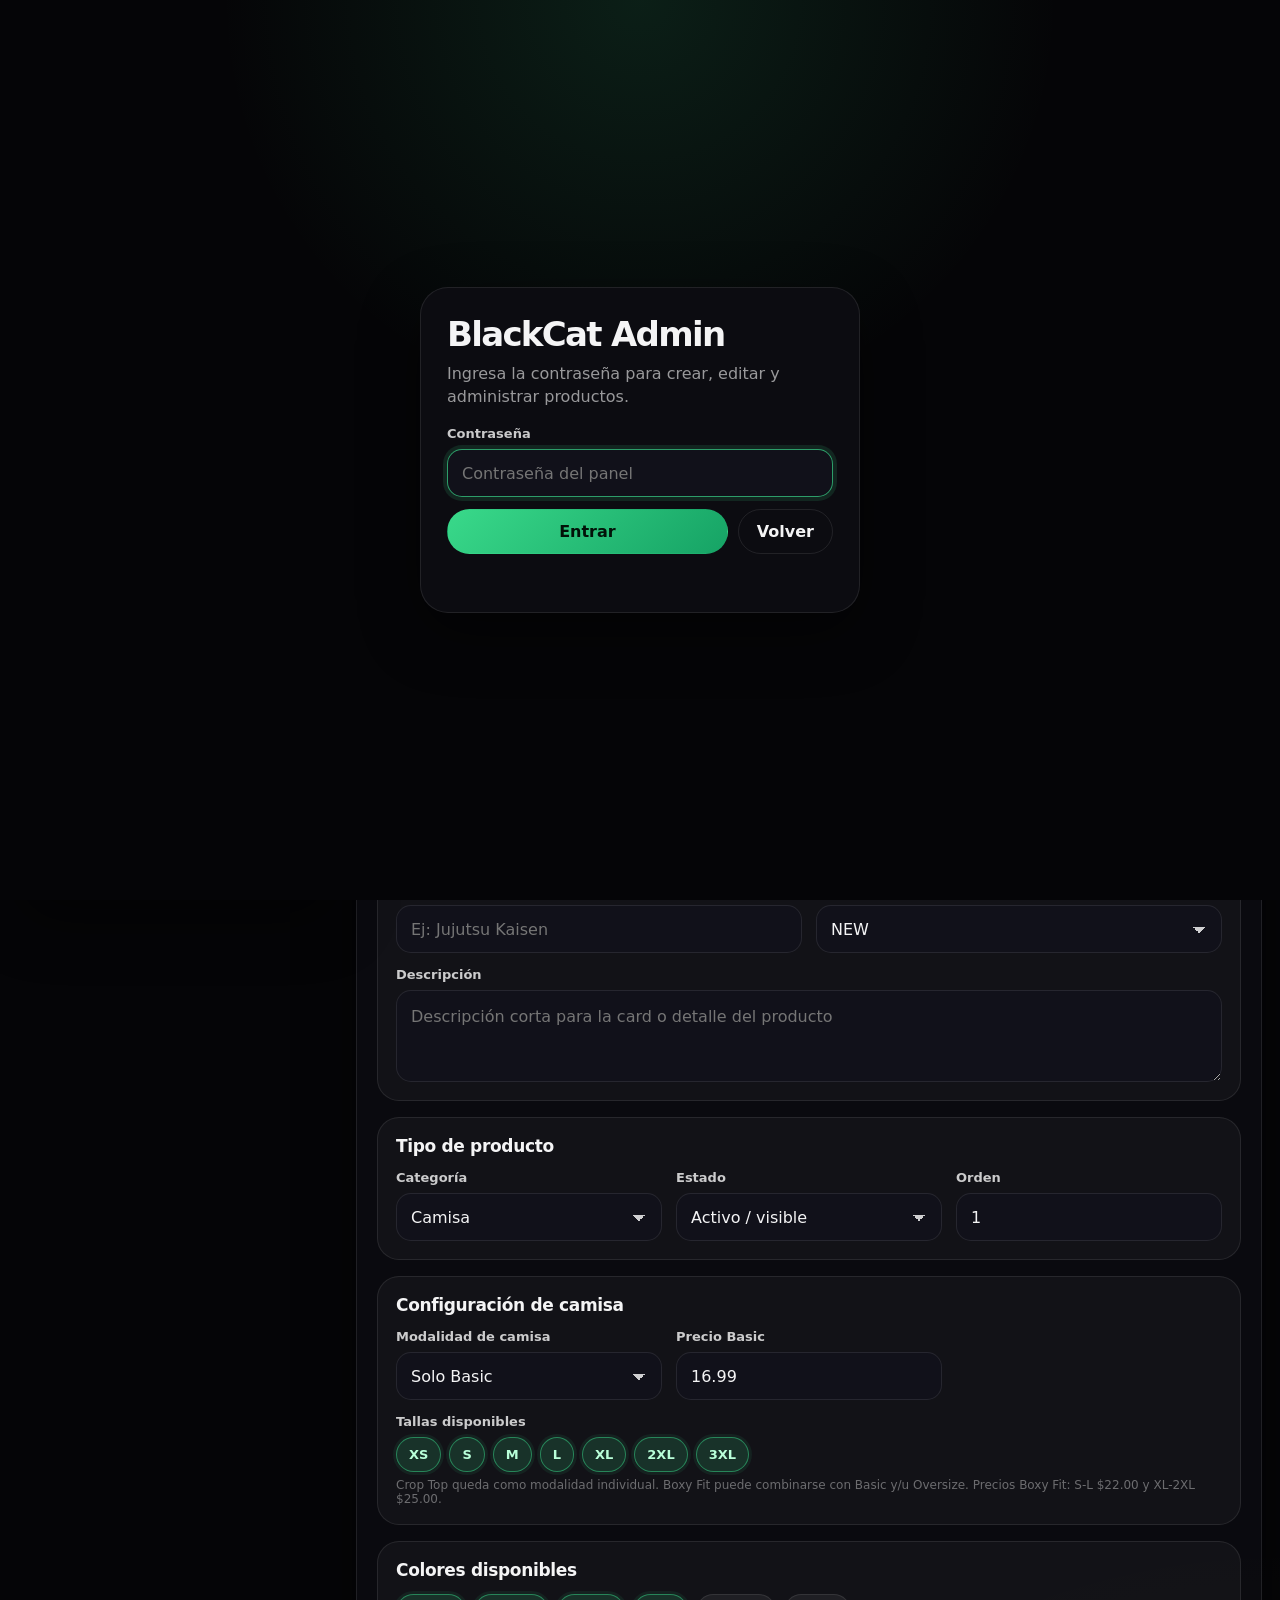
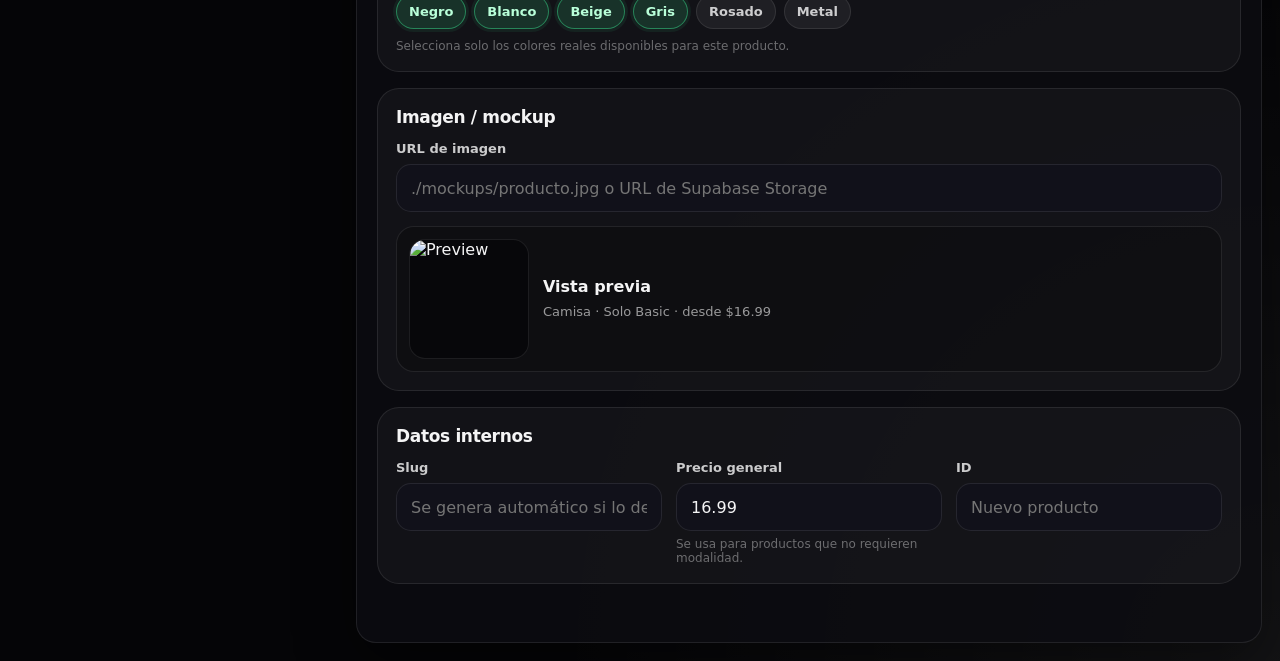
==== commit e76a6286: "Update admin.html" ====
--- a/PAGINA WEB ACT 070426/admin.html
+++ b/PAGINA WEB ACT 070426/admin.html
@@ -549,6 +549,8 @@
 </head>
 
 <body class="admin-locked">
+  <div id="toastStatus" class="toast-status" aria-live="polite"></div>
+
   <div id="adminLock" class="lock">
     <div class="lock-card">
       <h2>BlackCat Admin</h2>
@@ -727,6 +729,11 @@
                 <option value="basic">Solo Basic</option>
                 <option value="oversize">Solo Oversize</option>
                 <option value="both">Basic + Oversize</option>
+                <option value="croptop">Solo Crop Top</option>
+                <option value="boxyfit">Solo Boxy Fit</option>
+                <option value="basic_boxyfit">Basic + Boxy Fit</option>
+                <option value="oversize_boxyfit">Oversize + Boxy Fit</option>
+                <option value="basic_oversize_boxyfit">Basic + Oversize + Boxy Fit</option>
               </select>
             </div>
 
@@ -738,6 +745,21 @@
             <div class="field" id="priceOversizeWrap">
               <label for="priceOversize">Precio Oversize</label>
               <input id="priceOversize" type="number" step="0.01" value="19.99" />
+            </div>
+
+            <div class="field" id="priceCropTopWrap">
+              <label for="priceCropTop">Precio Crop Top</label>
+              <input id="priceCropTop" type="number" step="0.01" value="12.99" />
+            </div>
+
+            <div class="field" id="priceBoxyFitWrap">
+              <label for="priceBoxyFit">Precio Boxy Fit S - L</label>
+              <input id="priceBoxyFit" type="number" step="0.01" value="22.00" />
+            </div>
+
+            <div class="field" id="priceBoxyFitPlusWrap">
+              <label for="priceBoxyFitPlus">Precio Boxy Fit XL - 2XL</label>
+              <input id="priceBoxyFitPlus" type="number" step="0.01" value="25.00" />
             </div>
           </div>
 
@@ -752,7 +774,7 @@
               <span class="chip active" data-value="2XL">2XL</span>
               <span class="chip active" data-value="3XL">3XL</span>
             </div>
-            <span class="hint">Si seleccionas Solo Oversize, puedes desactivar XS manualmente. En la web, XS no se mostrará para oversize.</span>
+            <span class="hint">Crop Top queda como modalidad individual. Boxy Fit puede combinarse con Basic y/u Oversize. Precios Boxy Fit: S-L $22.00 y XL-2XL $25.00.</span>
           </div>
         </div>
 
@@ -935,8 +957,14 @@
       shirtMode: $("shirtMode"),
       priceBasic: $("priceBasic"),
       priceOversize: $("priceOversize"),
+      priceCropTop: $("priceCropTop"),
+      priceBoxyFit: $("priceBoxyFit"),
+      priceBoxyFitPlus: $("priceBoxyFitPlus"),
       priceBasicWrap: $("priceBasicWrap"),
       priceOversizeWrap: $("priceOversizeWrap"),
+      priceCropTopWrap: $("priceCropTopWrap"),
+      priceBoxyFitWrap: $("priceBoxyFitWrap"),
+      priceBoxyFitPlusWrap: $("priceBoxyFitPlusWrap"),
 
       hoodieSection: $("hoodieSection"),
       hoodiePrice: $("hoodiePrice"),
@@ -1096,6 +1124,27 @@
       showToast("Hero actualizado correctamente en Supabase.", "ok");
     }
 
+    function shirtModeHas(mode, type) {
+      const value = String(mode || "");
+      if (type === "basic") return value === "basic" || value === "both" || value === "basic_boxyfit" || value === "basic_oversize_boxyfit";
+      if (type === "oversize") return value === "oversize" || value === "both" || value === "oversize_boxyfit" || value === "basic_oversize_boxyfit";
+      if (type === "boxyfit") return value === "boxyfit" || value === "basic_boxyfit" || value === "oversize_boxyfit" || value === "basic_oversize_boxyfit";
+      if (type === "croptop") return value === "croptop";
+      return false;
+    }
+
+    function getDefaultSizesForShirtMode(mode) {
+      if (mode === "croptop") return ["S", "M", "L"];
+      if (mode === "boxyfit") return ["S", "M", "L", "XL", "2XL"];
+      if (mode === "oversize") return ["S", "M", "L", "XL", "2XL", "3XL"];
+      return ["XS", "S", "M", "L", "XL", "2XL", "3XL"];
+    }
+
+    function applyDefaultSizesForShirtMode(mode) {
+      if (!els.sizeChips) return;
+      setActiveChipValues(els.sizeChips, getDefaultSizesForShirtMode(mode));
+    }
+
     function updateProductTypeSections() {
       const category = els.category.value;
 
@@ -1123,34 +1172,60 @@
     function updateShirtModeFields() {
       const mode = els.shirtMode?.value || "basic";
 
-      if (!els.priceBasicWrap || !els.priceOversizeWrap) return;
-
-      els.priceBasicWrap.classList.toggle("hidden", mode === "oversize");
-      els.priceOversizeWrap.classList.toggle("hidden", mode === "basic");
-
-      if (mode === "basic") {
-        els.priceBasic.value = els.priceBasic.value || "16.99";
-        els.generalPrice.value = els.priceBasic.value;
-      }
-
-      if (mode === "oversize") {
-        els.priceOversize.value = els.priceOversize.value || "19.99";
-        els.generalPrice.value = els.priceOversize.value;
-        els.sizeChips?.querySelector('[data-value="XS"]')?.classList.remove("active");
-      }
-
-      if (mode === "both") {
-        els.priceBasic.value = els.priceBasic.value || "16.99";
-        els.priceOversize.value = els.priceOversize.value || "19.99";
-        els.generalPrice.value = els.priceBasic.value;
+      const hasBasic = shirtModeHas(mode, "basic");
+      const hasOversize = shirtModeHas(mode, "oversize");
+      const hasCropTop = shirtModeHas(mode, "croptop");
+      const hasBoxyFit = shirtModeHas(mode, "boxyfit");
+
+      els.priceBasicWrap?.classList.toggle("hidden", !hasBasic);
+      els.priceOversizeWrap?.classList.toggle("hidden", !hasOversize);
+      els.priceCropTopWrap?.classList.toggle("hidden", !hasCropTop);
+      els.priceBoxyFitWrap?.classList.toggle("hidden", !hasBoxyFit);
+      els.priceBoxyFitPlusWrap?.classList.toggle("hidden", !hasBoxyFit);
+
+      els.priceBasic.value = els.priceBasic.value || "16.99";
+      els.priceOversize.value = els.priceOversize.value || "19.99";
+      els.priceCropTop.value = els.priceCropTop.value || "12.99";
+      els.priceBoxyFit.value = els.priceBoxyFit.value || "22.00";
+      els.priceBoxyFitPlus.value = els.priceBoxyFitPlus.value || "25.00";
+
+      if (mode === "croptop") {
+        els.generalPrice.value = Number(els.priceCropTop.value || 12.99).toFixed(2);
+      } else if (mode === "boxyfit") {
+        els.generalPrice.value = Number(els.priceBoxyFit.value || 22).toFixed(2);
+      } else if (hasBasic) {
+        els.generalPrice.value = Number(els.priceBasic.value || 16.99).toFixed(2);
+      } else if (hasOversize) {
+        els.generalPrice.value = Number(els.priceOversize.value || 19.99).toFixed(2);
+      } else {
+        els.generalPrice.value = "16.99";
       }
     }
 
     function getCurrentShirtBasePrice() {
       const mode = els.shirtMode.value;
 
-      if (mode === "oversize") return Number(els.priceOversize.value || 19.99);
-      return Number(els.priceBasic.value || 16.99);
+      if (mode === "croptop") return Number(els.priceCropTop.value || 12.99);
+      if (mode === "boxyfit") return Number(els.priceBoxyFit.value || 22);
+      if (shirtModeHas(mode, "basic")) return Number(els.priceBasic.value || 16.99);
+      if (shirtModeHas(mode, "oversize")) return Number(els.priceOversize.value || 19.99);
+
+      return Number(els.generalPrice.value || 0);
+    }
+
+    function getReadableShirtMode(mode) {
+      const labels = {
+        basic: "Solo Basic",
+        oversize: "Solo Oversize",
+        both: "Basic + Oversize",
+        croptop: "Solo Crop Top",
+        boxyfit: "Solo Boxy Fit",
+        basic_boxyfit: "Basic + Boxy Fit",
+        oversize_boxyfit: "Oversize + Boxy Fit",
+        basic_oversize_boxyfit: "Basic + Oversize + Boxy Fit"
+      };
+
+      return labels[mode] || mode || "Camisa";
     }
 
     function updatePreview() {
@@ -1163,7 +1238,7 @@
       let meta = "";
 
       if (category === "camisa") {
-        meta = `Camisa · ${els.shirtMode.value} · desde $${getCurrentShirtBasePrice().toFixed(2)}`;
+        meta = `Camisa · ${getReadableShirtMode(els.shirtMode.value)} · desde $${getCurrentShirtBasePrice().toFixed(2)}`;
       }
 
       if (category === "hoodie") {
@@ -1199,6 +1274,9 @@
       els.shirtMode.value = "basic";
       els.priceBasic.value = "16.99";
       els.priceOversize.value = "19.99";
+      els.priceCropTop.value = "12.99";
+      els.priceBoxyFit.value = "22.00";
+      els.priceBoxyFitPlus.value = "25.00";
 
       els.hoodiePrice.value = "28.99";
       els.stock.value = "0";
@@ -1243,6 +1321,9 @@
       els.shirtMode.value = product.shirt_mode || "basic";
       els.priceBasic.value = product.price_basic ?? 16.99;
       els.priceOversize.value = product.price_oversize ?? 19.99;
+      els.priceCropTop.value = product.shirt_mode === "croptop" ? (product.price ?? 12.99) : 12.99;
+      els.priceBoxyFit.value = product.shirt_mode === "boxyfit" ? (product.price ?? 22.00) : 22.00;
+      els.priceBoxyFitPlus.value = product.product_type === "boxyfit" ? (product.price_oversize ?? 25.00) : 25.00;
 
       els.hoodiePrice.value = product.category === "hoodie" ? product.price ?? 28.99 : 28.99;
       els.stock.value = product.stock ?? 0;
@@ -1283,7 +1364,10 @@
       let sizes = [];
 
       if (category === "camisa") {
-        productType = els.shirtMode.value === "both" ? "camisa" : els.shirtMode.value;
+        const mode = els.shirtMode.value;
+        const isSingleMode = ["basic", "oversize", "croptop", "boxyfit"].includes(mode);
+
+        productType = isSingleMode ? mode : "camisa";
         price = getCurrentShirtBasePrice();
         sizes = getActiveChipValues(els.sizeChips);
       }
@@ -1314,8 +1398,20 @@
         product_type: productType,
         shirt_mode: category === "camisa" ? els.shirtMode.value : null,
         price,
-        price_basic: category === "camisa" ? Number(els.priceBasic.value || 16.99) : null,
-        price_oversize: category === "camisa" ? Number(els.priceOversize.value || 19.99) : null,
+        price_basic: category === "camisa"
+          ? (els.shirtMode.value === "croptop"
+            ? Number(els.priceCropTop.value || 12.99)
+            : els.shirtMode.value === "boxyfit"
+              ? Number(els.priceBoxyFit.value || 22.00)
+              : Number(els.priceBasic.value || 16.99))
+          : null,
+        price_oversize: category === "camisa"
+          ? (els.shirtMode.value === "boxyfit"
+            ? Number(els.priceBoxyFitPlus.value || 25.00)
+            : shirtModeHas(els.shirtMode.value, "oversize")
+              ? Number(els.priceOversize.value || 19.99)
+              : null)
+          : null,
         price_custom: category === "termo" && els.customDesign.value === "true" ? Number(els.termoPrice.value || 0) : 0,
         capacity: category === "termo" ? els.capacity.value : null,
         custom_design: category === "termo" ? els.customDesign.value === "true" : false,
@@ -1534,7 +1630,11 @@
       els.reloadHeroBtn?.addEventListener("click", loadHeroSettings);
 
       els.category.addEventListener("change", updateProductTypeSections);
-      els.shirtMode?.addEventListener("change", updateShirtModeFields);
+      els.shirtMode?.addEventListener("change", () => {
+        applyDefaultSizesForShirtMode(els.shirtMode.value);
+        updateShirtModeFields();
+        updatePreview();
+      });
 
       [
         els.title,
@@ -1544,7 +1644,10 @@
         els.capacity,
         els.customDesign,
         els.priceBasic,
-        els.priceOversize
+        els.priceOversize,
+        els.priceCropTop,
+        els.priceBoxyFit,
+        els.priceBoxyFitPlus
       ].forEach(input => {
         input.addEventListener("input", updatePreview);
         input.addEventListener("change", updatePreview);
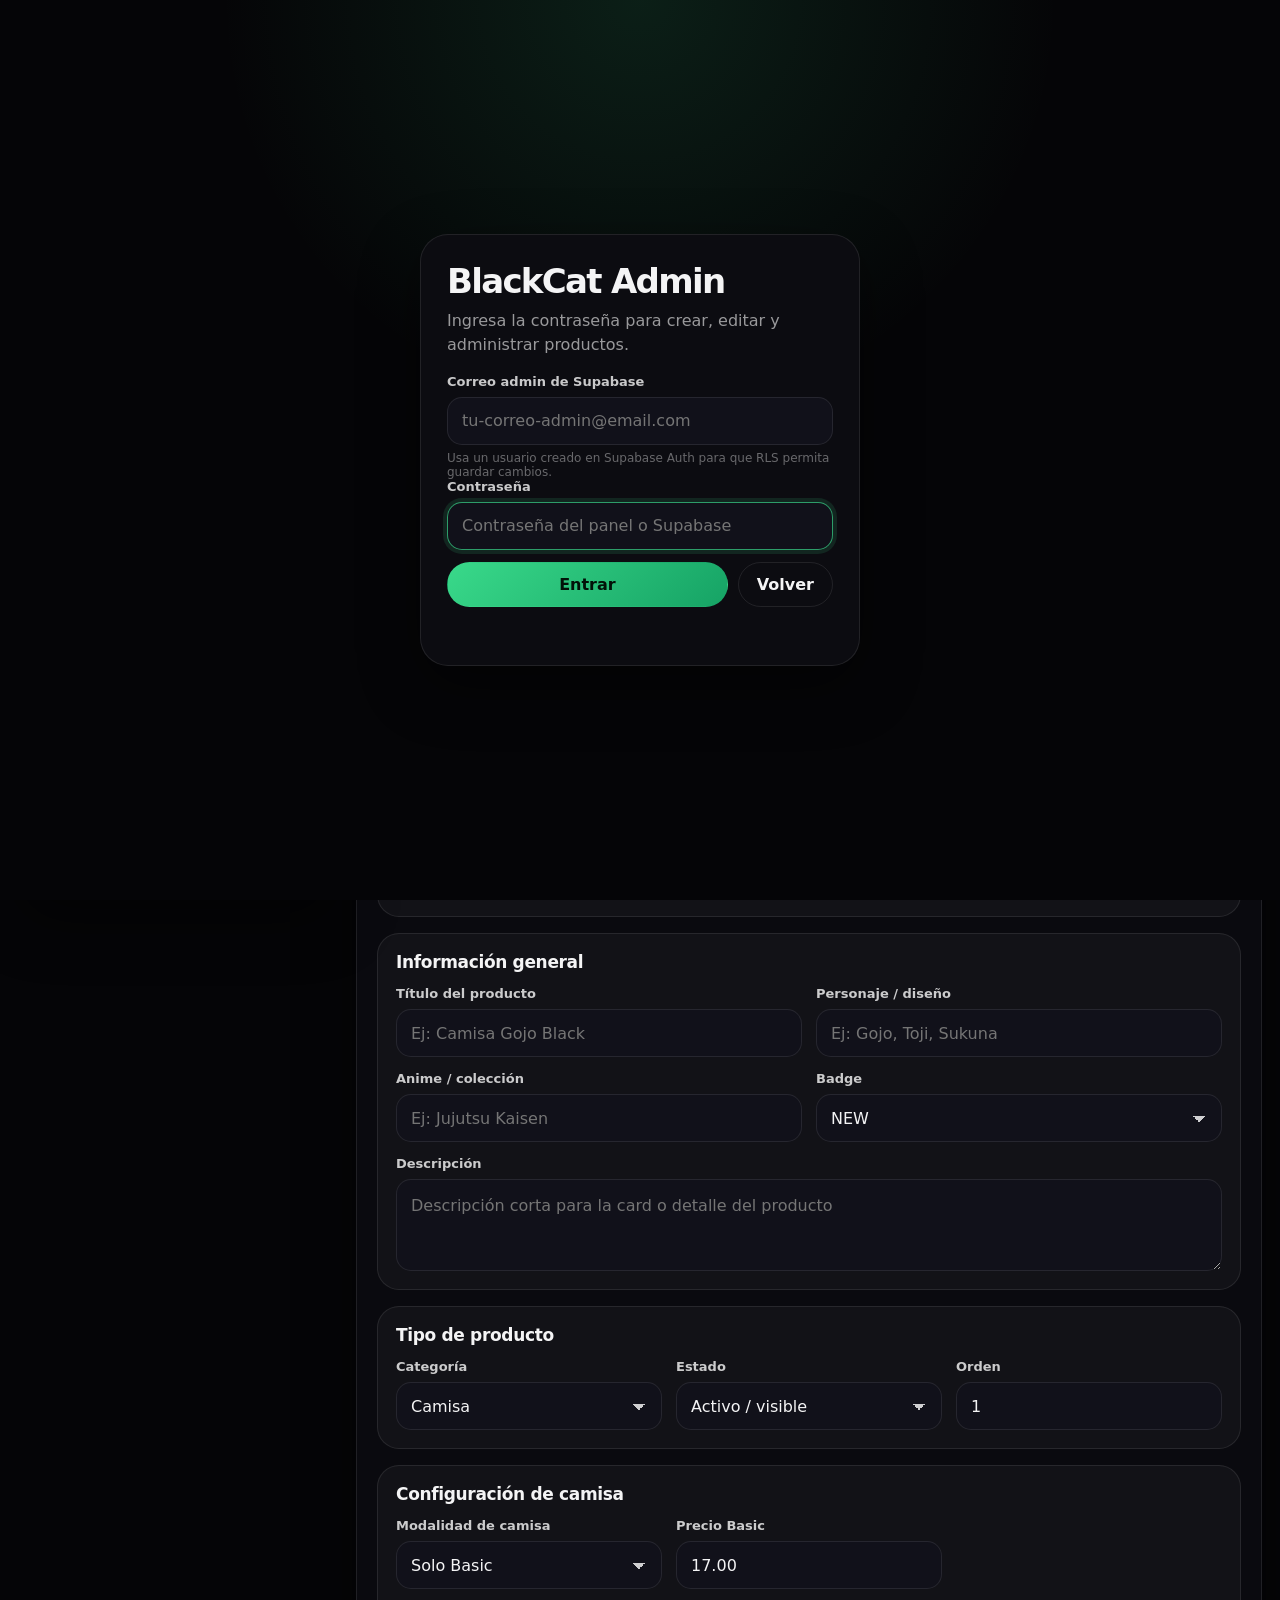
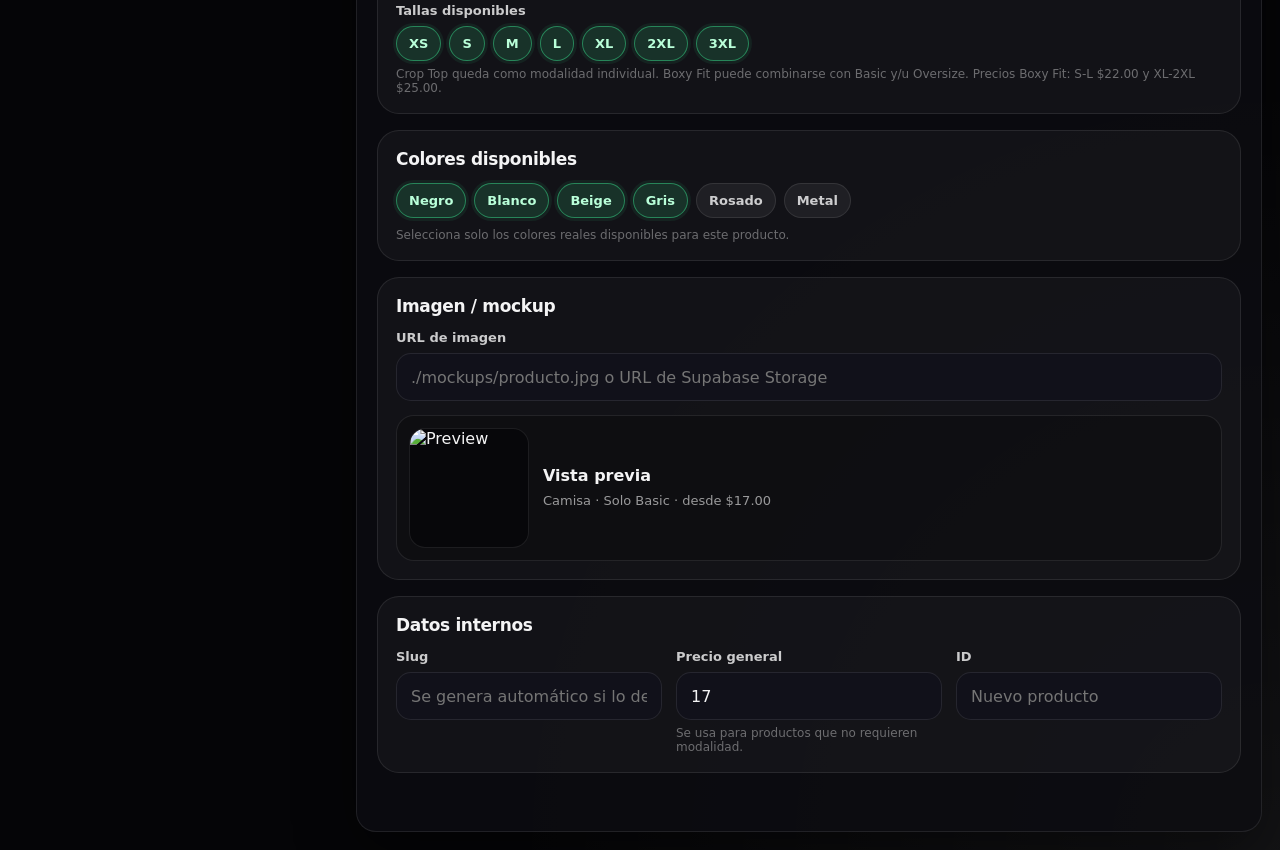
==== commit 395779a5: "Update admin.html" ====
--- a/PAGINA WEB ACT 070426/admin.html
+++ b/PAGINA WEB ACT 070426/admin.html
@@ -1,1674 +1,1734 @@
-<!DOCTYPE html>
-<html lang="es">
-<head>
-  <meta charset="UTF-8" />
-  <meta name="viewport" content="width=device-width, initial-scale=1.0" />
-  <title>Panel Admin | BlackCat</title>
-
-  <script src="https://cdn.jsdelivr.net/npm/@supabase/supabase-js@2"></script>
-  <script src="js/config.js"></script>
-  <script src="js/supabase-config.js"></script>
-
-  <style>
-    :root {
-      --bg: #050507;
-      --panel: #0d0d12;
-      --panel-2: #12121a;
-      --panel-3: #171722;
-      --line: rgba(255,255,255,.09);
-      --text: #f4f4f5;
-      --muted: rgba(255,255,255,.58);
-      --muted-2: rgba(255,255,255,.38);
-      --green: #39d98a;
-      --green-2: #16a365;
-      --red: #ff4d5e;
-      --yellow: #f7c948;
-      --radius: 20px;
-      --shadow: 0 20px 60px rgba(0,0,0,.45);
-    }
-
-    * {
-      box-sizing: border-box;
-    }
-
-    body {
-      margin: 0;
-      background:
-        radial-gradient(circle at top left, rgba(57,217,138,.12), transparent 32%),
-        radial-gradient(circle at bottom right, rgba(255,255,255,.06), transparent 28%),
-        var(--bg);
-      color: var(--text);
-      font-family: Inter, system-ui, -apple-system, BlinkMacSystemFont, "Segoe UI", sans-serif;
-    }
-
-    button,
-    input,
-    select,
-    textarea {
-      font: inherit;
-    }
-
-    a {
-      color: inherit;
-      text-decoration: none;
-    }
-
-    .topbar {
-      position: sticky;
-      top: 0;
-      z-index: 20;
-      display: flex;
-      justify-content: space-between;
-      align-items: center;
-      gap: 14px;
-      padding: 16px 24px;
-      background: rgba(5,5,7,.82);
-      backdrop-filter: blur(18px);
-      border-bottom: 1px solid var(--line);
-    }
-
-    .brand {
-      display: flex;
-      align-items: center;
-      gap: 12px;
-      font-weight: 900;
-      letter-spacing: .08em;
-    }
-
-    .brand-mark {
-      width: 38px;
-      height: 38px;
-      border-radius: 14px;
-      display: grid;
-      place-items: center;
-      background: linear-gradient(145deg, #fff, #777);
-      color: #000;
-      font-weight: 950;
-      letter-spacing: -0.06em;
-    }
-
-    .top-actions {
-      display: flex;
-      align-items: center;
-      gap: 10px;
-      flex-wrap: wrap;
-      justify-content: flex-end;
-    }
-
-    .btn {
-      border: 1px solid var(--line);
-      border-radius: 999px;
-      padding: 12px 18px;
-      background: var(--panel-2);
-      color: var(--text);
-      cursor: pointer;
-      font-weight: 800;
-      transition: .18s ease;
-    }
-
-    .btn:hover {
-      transform: translateY(-1px);
-      border-color: rgba(255,255,255,.22);
-    }
-
-    .btn.primary {
-      background: linear-gradient(135deg, var(--green), var(--green-2));
-      color: #021208;
-      border-color: transparent;
-    }
-
-    .btn.danger {
-      background: rgba(255,77,94,.12);
-      color: #ff9ca6;
-      border-color: rgba(255,77,94,.25);
-    }
-
-    .btn.ghost {
-      background: transparent;
-    }
-
-    .layout {
-      display: grid;
-      grid-template-columns: 320px minmax(0, 1fr);
-      gap: 18px;
-      padding: 18px;
-      max-width: 1500px;
-      margin: 0 auto;
-    }
-
-    .sidebar,
-    .main {
-      background: rgba(13,13,18,.82);
-      border: 1px solid var(--line);
-      border-radius: var(--radius);
-      box-shadow: var(--shadow);
-    }
-
-    .sidebar {
-      height: calc(100vh - 96px);
-      position: sticky;
-      top: 86px;
-      overflow: hidden;
-      display: flex;
-      flex-direction: column;
-    }
-
-    .sidebar-head {
-      padding: 22px;
-      border-bottom: 1px solid var(--line);
-    }
-
-    .sidebar-head h1 {
-      margin: 0 0 10px;
-      font-size: 42px;
-      line-height: .95;
-      letter-spacing: -0.05em;
-    }
-
-    .sidebar-head p {
-      margin: 0;
-      color: var(--muted);
-      line-height: 1.45;
-      font-size: 14px;
-    }
-
-    .sidebar-tools {
-      padding: 16px;
-      display: grid;
-      gap: 10px;
-      border-bottom: 1px solid var(--line);
-    }
-
-    .product-list {
-      padding: 12px;
-      overflow: auto;
-      display: grid;
-      gap: 8px;
-    }
-
-    .product-item {
-      border: 1px solid var(--line);
-      background: rgba(255,255,255,.035);
-      border-radius: 16px;
-      padding: 12px;
-      cursor: pointer;
-      transition: .16s ease;
-    }
-
-    .product-item:hover,
-    .product-item.active {
-      background: rgba(57,217,138,.12);
-      border-color: rgba(57,217,138,.32);
-    }
-
-    .product-item strong {
-      display: block;
-      font-size: 14px;
-      margin-bottom: 4px;
-    }
-
-    .product-item span {
-      font-size: 12px;
-      color: var(--muted);
-    }
-
-    .main {
-      padding: 20px;
-      min-height: calc(100vh - 96px);
-    }
-
-    .main-title {
-      display: flex;
-      justify-content: space-between;
-      align-items: flex-start;
-      gap: 16px;
-      margin-bottom: 18px;
-    }
-
-    .main-title h2 {
-      margin: 0 0 6px;
-      font-size: 30px;
-      letter-spacing: -0.04em;
-    }
-
-    .main-title p {
-      margin: 0;
-      color: var(--muted);
-    }
-
-    .pill {
-      display: inline-flex;
-      align-items: center;
-      gap: 8px;
-      border: 1px solid var(--line);
-      background: rgba(255,255,255,.04);
-      color: var(--muted);
-      padding: 8px 12px;
-      border-radius: 999px;
-      font-size: 12px;
-      font-weight: 800;
-      white-space: nowrap;
-    }
-
-    .form-section {
-      background: rgba(255,255,255,.035);
-      border: 1px solid var(--line);
-      border-radius: 22px;
-      padding: 18px;
-      margin-bottom: 16px;
-    }
-
-    .form-section h3 {
-      margin: 0 0 14px;
-      font-size: 17px;
-      letter-spacing: -0.02em;
-    }
-
-    .grid {
-      display: grid;
-      gap: 14px;
-    }
-
-    .grid.two {
-      grid-template-columns: repeat(2, minmax(0, 1fr));
-    }
-
-    .grid.three {
-      grid-template-columns: repeat(3, minmax(0, 1fr));
-    }
-
-    .field {
-      display: flex;
-      flex-direction: column;
-      gap: 8px;
-    }
-
-    label {
-      font-size: 13px;
-      font-weight: 800;
-      color: rgba(255,255,255,.78);
-    }
-
-    input,
-    textarea,
-    select {
-      width: 100%;
-      min-height: 48px;
-      border-radius: 15px;
-      border: 1px solid var(--line);
-      background: #11111a;
-      color: var(--text);
-      padding: 0 14px;
-      outline: none;
-      transition: .16s ease;
-    }
-
-    textarea {
-      min-height: 92px;
-      resize: vertical;
-      padding-top: 14px;
-      line-height: 1.45;
-    }
-
-    input:focus,
-    textarea:focus,
-    select:focus {
-      border-color: rgba(57,217,138,.7);
-      box-shadow: 0 0 0 4px rgba(57,217,138,.12);
-    }
-
-    select {
-      appearance: none;
-      background-image:
-        linear-gradient(45deg, transparent 50%, rgba(255,255,255,.8) 50%),
-        linear-gradient(135deg, rgba(255,255,255,.8) 50%, transparent 50%);
-      background-position:
-        calc(100% - 22px) 21px,
-        calc(100% - 16px) 21px;
-      background-size: 6px 6px, 6px 6px;
-      background-repeat: no-repeat;
-      padding-right: 42px;
-    }
-
-    .hint {
-      font-size: 12px;
-      color: var(--muted-2);
-      margin-top: -2px;
-    }
-
-    .chips {
-      display: flex;
-      flex-wrap: wrap;
-      gap: 8px;
-    }
-
-    .chip {
-      border: 1px solid var(--line);
-      background: rgba(255,255,255,.06);
-      color: rgba(255,255,255,.78);
-      border-radius: 999px;
-      padding: 9px 12px;
-      cursor: pointer;
-      font-size: 13px;
-      font-weight: 800;
-      user-select: none;
-      transition: .16s ease;
-    }
-
-    .chip.active {
-      background: rgba(57,217,138,.16);
-      color: #b9ffd9;
-      border-color: rgba(57,217,138,.5);
-      box-shadow: 0 0 0 3px rgba(57,217,138,.08);
-    }
-
-    .preview {
-      display: grid;
-      grid-template-columns: 120px minmax(0, 1fr);
-      gap: 14px;
-      align-items: center;
-      margin-top: 14px;
-      padding: 12px;
-      border: 1px solid var(--line);
-      border-radius: 18px;
-      background: rgba(0,0,0,.22);
-    }
-
-    .preview img {
-      width: 120px;
-      height: 120px;
-      border-radius: 16px;
-      object-fit: cover;
-      background: #07070a;
-      border: 1px solid var(--line);
-    }
-
-    .preview strong {
-      display: block;
-      margin-bottom: 5px;
-    }
-
-    .preview span {
-      color: var(--muted);
-      font-size: 13px;
-      line-height: 1.4;
-    }
-
-    .status {
-      min-height: 22px;
-      font-size: 13px;
-      color: var(--muted);
-      margin-top: 10px;
-    }
-
-    .status.ok {
-      color: #9bffc6;
-    }
-
-    .status.error {
-      color: #ff9ca6;
-    }
-
-    .lock {
-      position: fixed;
-      inset: 0;
-      z-index: 100;
-      background: radial-gradient(circle at top, rgba(57,217,138,.12), transparent 38%), #050507;
-      display: grid;
-      place-items: center;
-      padding: 24px;
-    }
-
-    .lock-card {
-      width: min(440px, 100%);
-      background: rgba(13,13,18,.96);
-      border: 1px solid var(--line);
-      border-radius: 28px;
-      padding: 26px;
-      box-shadow: var(--shadow);
-    }
-
-    .lock-card h2 {
-      margin: 0 0 8px;
-      font-size: 34px;
-      letter-spacing: -0.05em;
-    }
-
-    .lock-card p {
-      margin: 0 0 18px;
-      color: var(--muted);
-      line-height: 1.45;
-    }
-
-    .lock-actions {
-      display: grid;
-      grid-template-columns: 1fr auto;
-      gap: 10px;
-      margin-top: 12px;
-    }
-
-    .hidden {
-      display: none !important;
-    }
-
-
-    .toast-status {
-      position: fixed;
-      top: 86px;
-      right: 22px;
-      z-index: 200;
-      min-width: 260px;
-      max-width: 360px;
-      padding: 14px 16px;
-      border-radius: 16px;
-      border: 1px solid rgba(255,255,255,.12);
-      background: rgba(13,13,18,.96);
-      color: #fff;
-      box-shadow: 0 18px 48px rgba(0,0,0,.45);
-      transform: translateY(-10px);
-      opacity: 0;
-      pointer-events: none;
-      transition: .22s ease;
-      font-size: 14px;
-      font-weight: 800;
-    }
-
-    .toast-status.show {
-      transform: translateY(0);
-      opacity: 1;
-    }
-
-    .toast-status.ok {
-      border-color: rgba(57,217,138,.45);
-      color: #9bffc6;
-    }
-
-    .toast-status.error {
-      border-color: rgba(255,77,94,.45);
-      color: #ff9ca6;
-    }
-
-    body.admin-locked .topbar,
-    body.admin-locked .layout {
-      pointer-events: none;
-      user-select: none;
-    }
-
-
-    @media (max-width: 980px) {
+  <!DOCTYPE html>
+  <html lang="es">
+  <head>
+    <meta charset="UTF-8" />
+    <meta name="viewport" content="width=device-width, initial-scale=1.0" />
+    <title>Panel Admin | BlackCat</title>
+
+    <script src="https://cdn.jsdelivr.net/npm/@supabase/supabase-js@2"></script>
+    <script src="js/config.js"></script>
+    <script src="js/supabase-config.js"></script>
+
+    <style>
+      :root {
+        --bg: #050507;
+        --panel: #0d0d12;
+        --panel-2: #12121a;
+        --panel-3: #171722;
+        --line: rgba(255,255,255,.09);
+        --text: #f4f4f5;
+        --muted: rgba(255,255,255,.58);
+        --muted-2: rgba(255,255,255,.38);
+        --green: #39d98a;
+        --green-2: #16a365;
+        --red: #ff4d5e;
+        --yellow: #f7c948;
+        --radius: 20px;
+        --shadow: 0 20px 60px rgba(0,0,0,.45);
+      }
+
+      * {
+        box-sizing: border-box;
+      }
+
+      body {
+        margin: 0;
+        background:
+          radial-gradient(circle at top left, rgba(57,217,138,.12), transparent 32%),
+          radial-gradient(circle at bottom right, rgba(255,255,255,.06), transparent 28%),
+          var(--bg);
+        color: var(--text);
+        font-family: Inter, system-ui, -apple-system, BlinkMacSystemFont, "Segoe UI", sans-serif;
+      }
+
+      button,
+      input,
+      select,
+      textarea {
+        font: inherit;
+      }
+
+      a {
+        color: inherit;
+        text-decoration: none;
+      }
+
+      .topbar {
+        position: sticky;
+        top: 0;
+        z-index: 20;
+        display: flex;
+        justify-content: space-between;
+        align-items: center;
+        gap: 14px;
+        padding: 16px 24px;
+        background: rgba(5,5,7,.82);
+        backdrop-filter: blur(18px);
+        border-bottom: 1px solid var(--line);
+      }
+
+      .brand {
+        display: flex;
+        align-items: center;
+        gap: 12px;
+        font-weight: 900;
+        letter-spacing: .08em;
+      }
+
+      .brand-mark {
+        width: 38px;
+        height: 38px;
+        border-radius: 14px;
+        display: grid;
+        place-items: center;
+        background: linear-gradient(145deg, #fff, #777);
+        color: #000;
+        font-weight: 950;
+        letter-spacing: -0.06em;
+      }
+
+      .top-actions {
+        display: flex;
+        align-items: center;
+        gap: 10px;
+        flex-wrap: wrap;
+        justify-content: flex-end;
+      }
+
+      .btn {
+        border: 1px solid var(--line);
+        border-radius: 999px;
+        padding: 12px 18px;
+        background: var(--panel-2);
+        color: var(--text);
+        cursor: pointer;
+        font-weight: 800;
+        transition: .18s ease;
+      }
+
+      .btn:hover {
+        transform: translateY(-1px);
+        border-color: rgba(255,255,255,.22);
+      }
+
+      .btn.primary {
+        background: linear-gradient(135deg, var(--green), var(--green-2));
+        color: #021208;
+        border-color: transparent;
+      }
+
+      .btn.danger {
+        background: rgba(255,77,94,.12);
+        color: #ff9ca6;
+        border-color: rgba(255,77,94,.25);
+      }
+
+      .btn.ghost {
+        background: transparent;
+      }
+
       .layout {
-        grid-template-columns: 1fr;
+        display: grid;
+        grid-template-columns: 320px minmax(0, 1fr);
+        gap: 18px;
+        padding: 18px;
+        max-width: 1500px;
+        margin: 0 auto;
+      }
+
+      .sidebar,
+      .main {
+        background: rgba(13,13,18,.82);
+        border: 1px solid var(--line);
+        border-radius: var(--radius);
+        box-shadow: var(--shadow);
       }
 
       .sidebar {
-        height: auto;
-        position: static;
+        height: calc(100vh - 96px);
+        position: sticky;
+        top: 86px;
+        overflow: hidden;
+        display: flex;
+        flex-direction: column;
+      }
+
+      .sidebar-head {
+        padding: 22px;
+        border-bottom: 1px solid var(--line);
+      }
+
+      .sidebar-head h1 {
+        margin: 0 0 10px;
+        font-size: 42px;
+        line-height: .95;
+        letter-spacing: -0.05em;
+      }
+
+      .sidebar-head p {
+        margin: 0;
+        color: var(--muted);
+        line-height: 1.45;
+        font-size: 14px;
+      }
+
+      .sidebar-tools {
+        padding: 16px;
+        display: grid;
+        gap: 10px;
+        border-bottom: 1px solid var(--line);
       }
 
       .product-list {
-        max-height: 280px;
-      }
-
-      .grid.two,
+        padding: 12px;
+        overflow: auto;
+        display: grid;
+        gap: 8px;
+      }
+
+      .product-item {
+        border: 1px solid var(--line);
+        background: rgba(255,255,255,.035);
+        border-radius: 16px;
+        padding: 12px;
+        cursor: pointer;
+        transition: .16s ease;
+      }
+
+      .product-item:hover,
+      .product-item.active {
+        background: rgba(57,217,138,.12);
+        border-color: rgba(57,217,138,.32);
+      }
+
+      .product-item strong {
+        display: block;
+        font-size: 14px;
+        margin-bottom: 4px;
+      }
+
+      .product-item span {
+        font-size: 12px;
+        color: var(--muted);
+      }
+
+      .main {
+        padding: 20px;
+        min-height: calc(100vh - 96px);
+      }
+
+      .main-title {
+        display: flex;
+        justify-content: space-between;
+        align-items: flex-start;
+        gap: 16px;
+        margin-bottom: 18px;
+      }
+
+      .main-title h2 {
+        margin: 0 0 6px;
+        font-size: 30px;
+        letter-spacing: -0.04em;
+      }
+
+      .main-title p {
+        margin: 0;
+        color: var(--muted);
+      }
+
+      .pill {
+        display: inline-flex;
+        align-items: center;
+        gap: 8px;
+        border: 1px solid var(--line);
+        background: rgba(255,255,255,.04);
+        color: var(--muted);
+        padding: 8px 12px;
+        border-radius: 999px;
+        font-size: 12px;
+        font-weight: 800;
+        white-space: nowrap;
+      }
+
+      .form-section {
+        background: rgba(255,255,255,.035);
+        border: 1px solid var(--line);
+        border-radius: 22px;
+        padding: 18px;
+        margin-bottom: 16px;
+      }
+
+      .form-section h3 {
+        margin: 0 0 14px;
+        font-size: 17px;
+        letter-spacing: -0.02em;
+      }
+
+      .grid {
+        display: grid;
+        gap: 14px;
+      }
+
+      .grid.two {
+        grid-template-columns: repeat(2, minmax(0, 1fr));
+      }
+
       .grid.three {
-        grid-template-columns: 1fr;
-      }
-
-      .main-title {
+        grid-template-columns: repeat(3, minmax(0, 1fr));
+      }
+
+      .field {
+        display: flex;
         flex-direction: column;
-      }
-    }
-
-    @media (max-width: 560px) {
-      .topbar {
+        gap: 8px;
+      }
+
+      label {
+        font-size: 13px;
+        font-weight: 800;
+        color: rgba(255,255,255,.78);
+      }
+
+      input,
+      textarea,
+      select {
+        width: 100%;
+        min-height: 48px;
+        border-radius: 15px;
+        border: 1px solid var(--line);
+        background: #11111a;
+        color: var(--text);
+        padding: 0 14px;
+        outline: none;
+        transition: .16s ease;
+      }
+
+      textarea {
+        min-height: 92px;
+        resize: vertical;
+        padding-top: 14px;
+        line-height: 1.45;
+      }
+
+      input:focus,
+      textarea:focus,
+      select:focus {
+        border-color: rgba(57,217,138,.7);
+        box-shadow: 0 0 0 4px rgba(57,217,138,.12);
+      }
+
+      select {
+        appearance: none;
+        background-image:
+          linear-gradient(45deg, transparent 50%, rgba(255,255,255,.8) 50%),
+          linear-gradient(135deg, rgba(255,255,255,.8) 50%, transparent 50%);
+        background-position:
+          calc(100% - 22px) 21px,
+          calc(100% - 16px) 21px;
+        background-size: 6px 6px, 6px 6px;
+        background-repeat: no-repeat;
+        padding-right: 42px;
+      }
+
+      .hint {
+        font-size: 12px;
+        color: var(--muted-2);
+        margin-top: -2px;
+      }
+
+      .chips {
+        display: flex;
+        flex-wrap: wrap;
+        gap: 8px;
+      }
+
+      .chip {
+        border: 1px solid var(--line);
+        background: rgba(255,255,255,.06);
+        color: rgba(255,255,255,.78);
+        border-radius: 999px;
+        padding: 9px 12px;
+        cursor: pointer;
+        font-size: 13px;
+        font-weight: 800;
+        user-select: none;
+        transition: .16s ease;
+      }
+
+      .chip.active {
+        background: rgba(57,217,138,.16);
+        color: #b9ffd9;
+        border-color: rgba(57,217,138,.5);
+        box-shadow: 0 0 0 3px rgba(57,217,138,.08);
+      }
+
+      .preview {
+        display: grid;
+        grid-template-columns: 120px minmax(0, 1fr);
+        gap: 14px;
+        align-items: center;
+        margin-top: 14px;
         padding: 12px;
-      }
-
-      .layout {
-        padding: 10px;
-      }
-
-      .main {
-        padding: 14px;
-      }
-
-      .sidebar-head h1 {
+        border: 1px solid var(--line);
+        border-radius: 18px;
+        background: rgba(0,0,0,.22);
+      }
+
+      .preview img {
+        width: 120px;
+        height: 120px;
+        border-radius: 16px;
+        object-fit: cover;
+        background: #07070a;
+        border: 1px solid var(--line);
+      }
+
+      .preview strong {
+        display: block;
+        margin-bottom: 5px;
+      }
+
+      .preview span {
+        color: var(--muted);
+        font-size: 13px;
+        line-height: 1.4;
+      }
+
+      .status {
+        min-height: 22px;
+        font-size: 13px;
+        color: var(--muted);
+        margin-top: 10px;
+      }
+
+      .status.ok {
+        color: #9bffc6;
+      }
+
+      .status.error {
+        color: #ff9ca6;
+      }
+
+      .lock {
+        position: fixed;
+        inset: 0;
+        z-index: 100;
+        background: radial-gradient(circle at top, rgba(57,217,138,.12), transparent 38%), #050507;
+        display: grid;
+        place-items: center;
+        padding: 24px;
+      }
+
+      .lock-card {
+        width: min(440px, 100%);
+        background: rgba(13,13,18,.96);
+        border: 1px solid var(--line);
+        border-radius: 28px;
+        padding: 26px;
+        box-shadow: var(--shadow);
+      }
+
+      .lock-card h2 {
+        margin: 0 0 8px;
         font-size: 34px;
-      }
-
-      .preview {
-        grid-template-columns: 1fr;
-      }
-
-      .preview img {
-        width: 100%;
-        height: 220px;
-      }
-    }
-  </style>
-</head>
-
-<body class="admin-locked">
-  <div id="toastStatus" class="toast-status" aria-live="polite"></div>
-
-  <div id="adminLock" class="lock">
-    <div class="lock-card">
-      <h2>BlackCat Admin</h2>
-      <p>Ingresa la contraseña para crear, editar y administrar productos.</p>
-
-      <div class="field">
-        <label for="adminPassword">Contraseña</label>
-        <input id="adminPassword" type="password" placeholder="Contraseña del panel" />
+        letter-spacing: -0.05em;
+      }
+
+      .lock-card p {
+        margin: 0 0 18px;
+        color: var(--muted);
+        line-height: 1.45;
+      }
+
+      .lock-actions {
+        display: grid;
+        grid-template-columns: 1fr auto;
+        gap: 10px;
+        margin-top: 12px;
+      }
+
+      .hidden {
+        display: none !important;
+      }
+
+
+      .toast-status {
+        position: fixed;
+        top: 86px;
+        right: 22px;
+        z-index: 200;
+        min-width: 260px;
+        max-width: 360px;
+        padding: 14px 16px;
+        border-radius: 16px;
+        border: 1px solid rgba(255,255,255,.12);
+        background: rgba(13,13,18,.96);
+        color: #fff;
+        box-shadow: 0 18px 48px rgba(0,0,0,.45);
+        transform: translateY(-10px);
+        opacity: 0;
+        pointer-events: none;
+        transition: .22s ease;
+        font-size: 14px;
+        font-weight: 800;
+      }
+
+      .toast-status.show {
+        transform: translateY(0);
+        opacity: 1;
+      }
+
+      .toast-status.ok {
+        border-color: rgba(57,217,138,.45);
+        color: #9bffc6;
+      }
+
+      .toast-status.error {
+        border-color: rgba(255,77,94,.45);
+        color: #ff9ca6;
+      }
+
+      body.admin-locked .topbar,
+      body.admin-locked .layout {
+        pointer-events: none;
+        user-select: none;
+      }
+
+
+      @media (max-width: 980px) {
+        .layout {
+          grid-template-columns: 1fr;
+        }
+
+        .sidebar {
+          height: auto;
+          position: static;
+        }
+
+        .product-list {
+          max-height: 280px;
+        }
+
+        .grid.two,
+        .grid.three {
+          grid-template-columns: 1fr;
+        }
+
+        .main-title {
+          flex-direction: column;
+        }
+      }
+
+      @media (max-width: 560px) {
+        .topbar {
+          padding: 12px;
+        }
+
+        .layout {
+          padding: 10px;
+        }
+
+        .main {
+          padding: 14px;
+        }
+
+        .sidebar-head h1 {
+          font-size: 34px;
+        }
+
+        .preview {
+          grid-template-columns: 1fr;
+        }
+
+        .preview img {
+          width: 100%;
+          height: 220px;
+        }
+      }
+    </style>
+  </head>
+
+  <body class="admin-locked">
+    <div id="toastStatus" class="toast-status" aria-live="polite"></div>
+
+    <div id="adminLock" class="lock">
+      <div class="lock-card">
+        <h2>BlackCat Admin</h2>
+        <p>Ingresa la contraseña para crear, editar y administrar productos.</p>
+
+        <div class="field">
+          <label for="adminEmail">Correo admin de Supabase</label>
+          <input id="adminEmail" type="email" placeholder="tu-correo-admin@email.com" autocomplete="username" />
+          <span class="hint">Usa un usuario creado en Supabase Auth para que RLS permita guardar cambios.</span>
+        </div>
+
+        <div class="field">
+          <label for="adminPassword">Contraseña</label>
+          <input id="adminPassword" type="password" placeholder="Contraseña del panel o Supabase" autocomplete="current-password" />
+        </div>
+
+        <div class="lock-actions">
+          <button class="btn primary" id="loginBtn" type="button">Entrar</button>
+          <a class="btn ghost" href="index.html">Volver</a>
+        </div>
+
+        <div id="loginStatus" class="status"></div>
       </div>
-
-      <div class="lock-actions">
-        <button class="btn primary" id="loginBtn" type="button">Entrar</button>
-        <a class="btn ghost" href="index.html">Volver</a>
+    </div>
+
+    <header class="topbar">
+      <a href="index.html" class="brand">
+        <span class="brand-mark">BC</span>
+        <span>BLACKCAT ADMIN</span>
+      </a>
+
+      <div class="top-actions">
+        <a class="btn ghost" href="index.html">Volver al sitio</a>
+        <button class="btn primary" id="saveBtn" type="button">Guardar cambios</button>
+        <button class="btn" id="newBtn" type="button">Nuevo producto</button>
+        <button class="btn danger" id="deleteBtn" type="button">Eliminar</button>
       </div>
-
-      <div id="loginStatus" class="status"></div>
-    </div>
-  </div>
-
-  <header class="topbar">
-    <a href="index.html" class="brand">
-      <span class="brand-mark">BC</span>
-      <span>BLACKCAT ADMIN</span>
-    </a>
-
-    <div class="top-actions">
-      <a class="btn ghost" href="index.html">Volver al sitio</a>
-      <button class="btn primary" id="saveBtn" type="button">Guardar cambios</button>
-      <button class="btn" id="newBtn" type="button">Nuevo producto</button>
-      <button class="btn danger" id="deleteBtn" type="button">Eliminar</button>
-    </div>
-  </header>
-
-  <div class="layout">
-    <aside class="sidebar">
-      <div class="sidebar-head">
-        <h1>Panel<br>admin</h1>
-        <p>Crea productos, separa camisas, hoodies y termos, define precios y guarda directo en Supabase.</p>
-      </div>
-
-      <div class="sidebar-tools">
-        <button class="btn primary" id="newBtnSide" type="button">Nuevo producto</button>
-        <button class="btn" id="reloadBtn" type="button">Recargar productos</button>
-      </div>
-
-      <div id="productList" class="product-list"></div>
-    </aside>
-
-    <main class="main">
-      <div class="main-title">
-        <div>
-          <h2 id="formTitle">Nuevo producto</h2>
-          <p>Completa la información según el tipo de producto seleccionado.</p>
+    </header>
+
+    <div class="layout">
+      <aside class="sidebar">
+        <div class="sidebar-head">
+          <h1>Panel<br>admin</h1>
+          <p>Crea camisas, hoodies y productos nuevos/exclusivos. Define precios y guarda directo en Supabase.</p>
         </div>
-        <span class="pill" id="selectedInfo">Sin guardar</span>
-      </div>
-
-
-
-      <div class="form-section" id="heroSettingsSection">
-        <h3>Hero principal</h3>
-        <div class="grid two">
-          <div class="field">
-            <label for="heroTitlePrefix">Título parte 1</label>
-            <input id="heroTitlePrefix" placeholder="Ej: BLACK" />
+
+        <div class="sidebar-tools">
+          <button class="btn primary" id="newBtnSide" type="button">Nuevo producto</button>
+          <button class="btn" id="reloadBtn" type="button">Recargar productos</button>
+        </div>
+
+        <div id="productList" class="product-list"></div>
+      </aside>
+
+      <main class="main">
+        <div class="main-title">
+          <div>
+            <h2 id="formTitle">Nuevo producto</h2>
+            <p>Completa la información según el tipo de producto seleccionado.</p>
           </div>
-          <div class="field">
-            <label for="heroTitleAccent">Título parte 2</label>
-            <input id="heroTitleAccent" placeholder="Ej: CAT" />
-          </div>
+          <span class="pill" id="selectedInfo">Sin guardar</span>
         </div>
-        <div class="field" style="margin-top:14px;">
-          <label for="heroSubtitle">Subtítulo</label>
-          <textarea id="heroSubtitle" placeholder="Texto corto debajo del hero"></textarea>
-        </div>
-        <div class="grid three" style="margin-top:14px;">
-          <div class="field">
-            <label for="heroBadge1">Badge 1</label>
-            <input id="heroBadge1" placeholder="Ej: S - XL" />
-          </div>
-          <div class="field">
-            <label for="heroBadge2">Badge 2</label>
-            <input id="heroBadge2" placeholder="Ej: NUEVO DROP" />
-          </div>
-          <div class="field">
-            <label for="heroBadge3">Badge 3</label>
-            <input id="heroBadge3" placeholder="Ej: 48H" />
-          </div>
-        </div>
-        <div class="field" style="margin-top:14px;">
-          <label for="heroImageUrl">Imagen del hero</label>
-          <input id="heroImageUrl" placeholder="assets/assetshero-1.png o URL de Supabase Storage" />
-        </div>
-        <div style="margin-top:14px;display:flex;gap:10px;flex-wrap:wrap;">
-          <button class="btn primary" id="saveHeroBtn" type="button">Guardar hero</button>
-          <button class="btn" id="reloadHeroBtn" type="button">Recargar hero</button>
-        </div>
-        <div id="heroStatus" class="status"></div>
-      </div>
-
-      <form id="productForm">
-        <div class="form-section">
-          <h3>Información general</h3>
-
+
+
+
+        <div class="form-section" id="heroSettingsSection">
+          <h3>Hero principal</h3>
           <div class="grid two">
             <div class="field">
-              <label for="title">Título del producto</label>
-              <input id="title" placeholder="Ej: Camisa Gojo Black" />
-            </div>
-
+              <label for="heroTitlePrefix">Título parte 1</label>
+              <input id="heroTitlePrefix" placeholder="Ej: BLACK" />
+            </div>
             <div class="field">
-              <label for="character">Personaje / diseño</label>
-              <input id="character" placeholder="Ej: Gojo, Toji, Sukuna" />
+              <label for="heroTitleAccent">Título parte 2</label>
+              <input id="heroTitleAccent" placeholder="Ej: CAT" />
             </div>
           </div>
-
-          <div class="grid two" style="margin-top:14px;">
+          <div class="field" style="margin-top:14px;">
+            <label for="heroSubtitle">Subtítulo</label>
+            <textarea id="heroSubtitle" placeholder="Texto corto debajo del hero"></textarea>
+          </div>
+          <div class="grid three" style="margin-top:14px;">
             <div class="field">
-              <label for="anime">Anime / colección</label>
-              <input id="anime" placeholder="Ej: Jujutsu Kaisen" />
-            </div>
-
+              <label for="heroBadge1">Badge 1</label>
+              <input id="heroBadge1" placeholder="Ej: S - XL" />
+            </div>
             <div class="field">
-              <label for="badge">Badge</label>
-              <select id="badge">
-                <option value="NEW">NEW</option>
-                <option value="DROP">DROP</option>
-                <option value="EXCLUSIVO">EXCLUSIVO</option>
-                <option value="LIMITADO">LIMITADO</option>
-                <option value="">Sin badge</option>
-              </select>
+              <label for="heroBadge2">Badge 2</label>
+              <input id="heroBadge2" placeholder="Ej: NUEVO DROP" />
+            </div>
+            <div class="field">
+              <label for="heroBadge3">Badge 3</label>
+              <input id="heroBadge3" placeholder="Ej: 48H" />
             </div>
           </div>
-
           <div class="field" style="margin-top:14px;">
-            <label for="description">Descripción</label>
-            <textarea id="description" placeholder="Descripción corta para la card o detalle del producto"></textarea>
+            <label for="heroImageUrl">Imagen del hero</label>
+            <input id="heroImageUrl" placeholder="assets/assetshero-1.png o URL de Supabase Storage" />
           </div>
+
+          <div class="form-section" style="margin:16px 0 0;padding:16px;">
+            <h3>Beneficio / formulario de clientes</h3>
+            <div class="grid two">
+              <div class="field">
+                <label for="leadPopupEnabled">Pedir datos al entrar a la web</label>
+                <select id="leadPopupEnabled">
+                  <option value="false">Pausado / no mostrar</option>
+                  <option value="true">Activo / mostrar beneficio</option>
+                </select>
+                <span class="hint">Cuando esté pausado, el cliente entra directo al catálogo sin dejar nombre ni correo.</span>
+              </div>
+              <div class="field">
+                <label>Uso recomendado</label>
+                <span class="hint">Actívalo solo cuando tengas una campaña de cupón, preventa o recolección de clientes.</span>
+              </div>
+            </div>
+          </div>
+
+          <div style="margin-top:14px;display:flex;gap:10px;flex-wrap:wrap;">
+            <button class="btn primary" id="saveHeroBtn" type="button">Guardar configuración</button>
+            <button class="btn" id="reloadHeroBtn" type="button">Recargar configuración</button>
+          </div>
+          <div id="heroStatus" class="status"></div>
         </div>
 
-        <div class="form-section">
-          <h3>Tipo de producto</h3>
-
-          <div class="grid three">
+        <form id="productForm">
+          <div class="form-section">
+            <h3>Información general</h3>
+
+            <div class="grid two">
+              <div class="field">
+                <label for="title">Título del producto</label>
+                <input id="title" placeholder="Ej: Camisa Gojo Black" />
+              </div>
+
+              <div class="field">
+                <label for="character">Personaje / diseño</label>
+                <input id="character" placeholder="Ej: Gojo, Toji, Sukuna" />
+              </div>
+            </div>
+
+            <div class="grid two" style="margin-top:14px;">
+              <div class="field">
+                <label for="anime">Anime / colección</label>
+                <input id="anime" placeholder="Ej: Jujutsu Kaisen" />
+              </div>
+
+              <div class="field">
+                <label for="badge">Badge</label>
+                <select id="badge">
+                  <option value="NEW">NEW</option>
+                  <option value="DROP">DROP</option>
+                  <option value="EXCLUSIVO">EXCLUSIVO</option>
+                  <option value="LIMITADO">LIMITADO</option>
+                  <option value="">Sin badge</option>
+                </select>
+              </div>
+            </div>
+
+            <div class="field" style="margin-top:14px;">
+              <label for="description">Descripción</label>
+              <textarea id="description" placeholder="Descripción corta para la card o detalle del producto"></textarea>
+            </div>
+          </div>
+
+          <div class="form-section">
+            <h3>Tipo de producto</h3>
+
+            <div class="grid three">
+              <div class="field">
+                <label for="category">Categoría</label>
+                <select id="category">
+                  <option value="camisa">Camisa</option>
+                  <option value="hoodie">Hoodie</option>
+                  <option value="termo">Producto nuevo / exclusivo</option>
+                </select>
+              </div>
+
+              <div class="field">
+                <label for="active">Estado</label>
+                <select id="active">
+                  <option value="true">Activo / visible</option>
+                  <option value="false">Oculto</option>
+                </select>
+              </div>
+
+              <div class="field">
+                <label for="orderIndex">Orden</label>
+                <input id="orderIndex" type="number" value="1" />
+              </div>
+            </div>
+          </div>
+
+          <div id="shirtSection" class="form-section">
+            <h3>Configuración de camisa</h3>
+
+            <div class="grid three">
+              <div class="field">
+                <label for="shirtMode">Modalidad de camisa</label>
+                <select id="shirtMode">
+                  <option value="basic">Solo Basic</option>
+                  <option value="oversize">Solo Oversize</option>
+                  <option value="both">Basic + Oversize</option>
+                  <option value="croptop">Solo Crop Top</option>
+                  <option value="boxyfit">Solo Boxy Fit</option>
+                  <option value="basic_boxyfit">Basic + Boxy Fit</option>
+                  <option value="oversize_boxyfit">Oversize + Boxy Fit</option>
+                  <option value="basic_oversize_boxyfit">Basic + Oversize + Boxy Fit</option>
+                </select>
+              </div>
+
+              <div class="field" id="priceBasicWrap">
+                <label for="priceBasic">Precio Basic</label>
+                <input id="priceBasic" type="number" step="0.01" value="17.00" />
+              </div>
+
+              <div class="field" id="priceOversizeWrap">
+                <label for="priceOversize">Precio Oversize</label>
+                <input id="priceOversize" type="number" step="0.01" value="19.99" />
+              </div>
+
+              <div class="field" id="priceCropTopWrap">
+                <label for="priceCropTop">Precio Crop Top</label>
+                <input id="priceCropTop" type="number" step="0.01" value="12.99" />
+              </div>
+
+              <div class="field" id="priceBoxyFitWrap">
+                <label for="priceBoxyFit">Precio Boxy Fit S - L</label>
+                <input id="priceBoxyFit" type="number" step="0.01" value="22.00" />
+              </div>
+
+              <div class="field" id="priceBoxyFitPlusWrap">
+                <label for="priceBoxyFitPlus">Precio Boxy Fit XL - 2XL</label>
+                <input id="priceBoxyFitPlus" type="number" step="0.01" value="25.00" />
+              </div>
+            </div>
+
+            <div class="field" style="margin-top:14px;">
+              <label>Tallas disponibles</label>
+              <div class="chips" id="sizeChips">
+                <span class="chip active" data-value="XS">XS</span>
+                <span class="chip active" data-value="S">S</span>
+                <span class="chip active" data-value="M">M</span>
+                <span class="chip active" data-value="L">L</span>
+                <span class="chip active" data-value="XL">XL</span>
+                <span class="chip active" data-value="2XL">2XL</span>
+                <span class="chip active" data-value="3XL">3XL</span>
+              </div>
+              <span class="hint">Crop Top queda como modalidad individual. Boxy Fit puede combinarse con Basic y/u Oversize. Precios Boxy Fit: S-L $22.00 y XL-2XL $25.00.</span>
+            </div>
+          </div>
+
+          <div id="hoodieSection" class="form-section hidden">
+            <h3>Configuración de hoodie</h3>
+
+            <div class="grid three">
+              <div class="field">
+                <label for="hoodiePrice">Precio base hoodie</label>
+                <input id="hoodiePrice" type="number" step="0.01" value="28.99" />
+              </div>
+
+              <div class="field">
+                <label for="hoodieType">Tipo</label>
+                <select id="hoodieType">
+                  <option value="hoodie">Hoodie</option>
+                </select>
+              </div>
+
+              <div class="field">
+                <label for="stock">Stock</label>
+                <input id="stock" type="number" value="0" />
+              </div>
+            </div>
+
+            <div class="field" style="margin-top:14px;">
+              <label>Tallas hoodie</label>
+              <div class="chips" id="hoodieSizeChips">
+                <span class="chip active" data-value="L">L</span>
+                <span class="chip active" data-value="XL">XL</span>
+                <span class="chip active" data-value="2XL">2XL</span>
+              </div>
+            </div>
+          </div>
+
+          <div id="termoSection" class="form-section hidden">
+            <h3>Configuración de producto nuevo / exclusivo</h3>
+
+            <div class="grid three">
+              <div class="field">
+                <label for="capacity">Presentación / medida</label>
+                <input id="capacity" placeholder="Ej: Unidad, set, talla única, 20oz" value="Unidad" />
+              </div>
+
+              <div class="field">
+                <label for="customDesign">Tipo de producto</label>
+                <select id="customDesign">
+                  <option value="false">Producto fijo</option>
+                  <option value="true">Producto personalizado</option>
+                </select>
+              </div>
+
+              <div class="field">
+                <label for="termoPrice">Precio del producto</label>
+                <input id="termoPrice" type="number" step="0.01" value="14.99" />
+              </div>
+            </div>
+
+            <div class="field" style="margin-top:14px;">
+              <label for="designTitle">Detalle visible / colección</label>
+              <input id="designTitle" placeholder="Ej: Exclusivo BlackCat / Edición limitada / Producto personalizado" />
+              <span class="hint">Aquí puedes crear cualquier producto nuevo o exclusivo con título, precio, imagen y presentación propia.</span>
+            </div>
+          </div>
+
+          <div class="form-section">
+            <h3>Colores disponibles</h3>
+
+            <div class="chips" id="colorChips">
+              <span class="chip active" data-value="Negro">Negro</span>
+              <span class="chip active" data-value="Blanco">Blanco</span>
+              <span class="chip active" data-value="Beige">Beige</span>
+              <span class="chip active" data-value="Gris">Gris</span>
+              <span class="chip" data-value="Rosado">Rosado</span>
+              <span class="chip" data-value="Metal">Metal</span>
+            </div>
+
+            <div class="hint" style="margin-top:10px;">Selecciona solo los colores reales disponibles para este producto.</div>
+          </div>
+
+          <div class="form-section">
+            <h3>Imagen / mockup</h3>
+
             <div class="field">
-              <label for="category">Categoría</label>
-              <select id="category">
-                <option value="camisa">Camisa</option>
-                <option value="hoodie">Hoodie</option>
-                <option value="termo">Termo</option>
-              </select>
-            </div>
-
-            <div class="field">
-              <label for="active">Estado</label>
-              <select id="active">
-                <option value="true">Activo / visible</option>
-                <option value="false">Oculto</option>
-              </select>
-            </div>
-
-            <div class="field">
-              <label for="orderIndex">Orden</label>
-              <input id="orderIndex" type="number" value="1" />
+              <label for="imageUrl">URL de imagen</label>
+              <input id="imageUrl" placeholder="./mockups/producto.jpg o URL de Supabase Storage" />
+            </div>
+
+            <div class="preview">
+              <img id="imagePreview" src="" alt="Preview" />
+              <div>
+                <strong id="previewTitle">Vista previa</strong>
+                <span id="previewMeta">La imagen aparecerá aquí cuando coloques una URL válida.</span>
+              </div>
             </div>
           </div>
-        </div>
-
-        <div id="shirtSection" class="form-section">
-          <h3>Configuración de camisa</h3>
-
-          <div class="grid three">
-            <div class="field">
-              <label for="shirtMode">Modalidad de camisa</label>
-              <select id="shirtMode">
-                <option value="basic">Solo Basic</option>
-                <option value="oversize">Solo Oversize</option>
-                <option value="both">Basic + Oversize</option>
-                <option value="croptop">Solo Crop Top</option>
-                <option value="boxyfit">Solo Boxy Fit</option>
-                <option value="basic_boxyfit">Basic + Boxy Fit</option>
-                <option value="oversize_boxyfit">Oversize + Boxy Fit</option>
-                <option value="basic_oversize_boxyfit">Basic + Oversize + Boxy Fit</option>
-              </select>
-            </div>
-
-            <div class="field" id="priceBasicWrap">
-              <label for="priceBasic">Precio Basic</label>
-              <input id="priceBasic" type="number" step="0.01" value="16.99" />
-            </div>
-
-            <div class="field" id="priceOversizeWrap">
-              <label for="priceOversize">Precio Oversize</label>
-              <input id="priceOversize" type="number" step="0.01" value="19.99" />
-            </div>
-
-            <div class="field" id="priceCropTopWrap">
-              <label for="priceCropTop">Precio Crop Top</label>
-              <input id="priceCropTop" type="number" step="0.01" value="12.99" />
-            </div>
-
-            <div class="field" id="priceBoxyFitWrap">
-              <label for="priceBoxyFit">Precio Boxy Fit S - L</label>
-              <input id="priceBoxyFit" type="number" step="0.01" value="22.00" />
-            </div>
-
-            <div class="field" id="priceBoxyFitPlusWrap">
-              <label for="priceBoxyFitPlus">Precio Boxy Fit XL - 2XL</label>
-              <input id="priceBoxyFitPlus" type="number" step="0.01" value="25.00" />
+
+          <div class="form-section">
+            <h3>Datos internos</h3>
+
+            <div class="grid three">
+              <div class="field">
+                <label for="slug">Slug</label>
+                <input id="slug" placeholder="Se genera automático si lo dejas vacío" />
+              </div>
+
+              <div class="field">
+                <label for="generalPrice">Precio general</label>
+                <input id="generalPrice" type="number" step="0.01" value="17.00" />
+                <span class="hint">Se usa para productos que no requieren modalidad.</span>
+              </div>
+
+              <div class="field">
+                <label for="productId">ID</label>
+                <input id="productId" disabled placeholder="Nuevo producto" />
+              </div>
             </div>
           </div>
-
-          <div class="field" style="margin-top:14px;">
-            <label>Tallas disponibles</label>
-            <div class="chips" id="sizeChips">
-              <span class="chip active" data-value="XS">XS</span>
-              <span class="chip active" data-value="S">S</span>
-              <span class="chip active" data-value="M">M</span>
-              <span class="chip active" data-value="L">L</span>
-              <span class="chip active" data-value="XL">XL</span>
-              <span class="chip active" data-value="2XL">2XL</span>
-              <span class="chip active" data-value="3XL">3XL</span>
-            </div>
-            <span class="hint">Crop Top queda como modalidad individual. Boxy Fit puede combinarse con Basic y/u Oversize. Precios Boxy Fit: S-L $22.00 y XL-2XL $25.00.</span>
-          </div>
-        </div>
-
-        <div id="hoodieSection" class="form-section hidden">
-          <h3>Configuración de hoodie</h3>
-
-          <div class="grid three">
-            <div class="field">
-              <label for="hoodiePrice">Precio base hoodie</label>
-              <input id="hoodiePrice" type="number" step="0.01" value="28.99" />
-            </div>
-
-            <div class="field">
-              <label for="hoodieType">Tipo</label>
-              <select id="hoodieType">
-                <option value="hoodie">Hoodie</option>
-              </select>
-            </div>
-
-            <div class="field">
-              <label for="stock">Stock</label>
-              <input id="stock" type="number" value="0" />
-            </div>
-          </div>
-
-          <div class="field" style="margin-top:14px;">
-            <label>Tallas hoodie</label>
-            <div class="chips" id="hoodieSizeChips">
-              <span class="chip active" data-value="L">L</span>
-              <span class="chip active" data-value="XL">XL</span>
-              <span class="chip active" data-value="2XL">2XL</span>
-            </div>
-          </div>
-        </div>
-
-        <div id="termoSection" class="form-section hidden">
-          <h3>Configuración de termo</h3>
-
-          <div class="grid three">
-            <div class="field">
-              <label for="capacity">Capacidad</label>
-              <select id="capacity">
-                <option value="12oz">12oz</option>
-                <option value="20oz">20oz</option>
-                <option value="40oz">40oz</option>
-              </select>
-            </div>
-
-            <div class="field">
-              <label for="customDesign">Tipo de diseño</label>
-              <select id="customDesign">
-                <option value="false">Diseño fijo</option>
-                <option value="true">Diseño personalizado</option>
-              </select>
-            </div>
-
-            <div class="field">
-              <label for="termoPrice">Precio termo</label>
-              <input id="termoPrice" type="number" step="0.01" value="14.99" />
-            </div>
-          </div>
-
-          <div class="field" style="margin-top:14px;">
-            <label for="designTitle">Título específico del diseño</label>
-            <input id="designTitle" placeholder="Ej: Termo Toji 20oz / Termo personalizado 40oz" />
-            <span class="hint">Aquí puedes crear varios termos del mismo tamaño, cada uno con título e imagen diferente.</span>
-          </div>
-        </div>
-
-        <div class="form-section">
-          <h3>Colores disponibles</h3>
-
-          <div class="chips" id="colorChips">
-            <span class="chip active" data-value="Negro">Negro</span>
-            <span class="chip active" data-value="Blanco">Blanco</span>
-            <span class="chip active" data-value="Beige">Beige</span>
-            <span class="chip active" data-value="Gris">Gris</span>
-            <span class="chip" data-value="Rosado">Rosado</span>
-            <span class="chip" data-value="Metal">Metal</span>
-          </div>
-
-          <div class="hint" style="margin-top:10px;">Selecciona solo los colores reales disponibles para este producto.</div>
-        </div>
-
-        <div class="form-section">
-          <h3>Imagen / mockup</h3>
-
-          <div class="field">
-            <label for="imageUrl">URL de imagen</label>
-            <input id="imageUrl" placeholder="./mockups/producto.jpg o URL de Supabase Storage" />
-          </div>
-
-          <div class="preview">
-            <img id="imagePreview" src="" alt="Preview" />
-            <div>
-              <strong id="previewTitle">Vista previa</strong>
-              <span id="previewMeta">La imagen aparecerá aquí cuando coloques una URL válida.</span>
-            </div>
-          </div>
-        </div>
-
-        <div class="form-section">
-          <h3>Datos internos</h3>
-
-          <div class="grid three">
-            <div class="field">
-              <label for="slug">Slug</label>
-              <input id="slug" placeholder="Se genera automático si lo dejas vacío" />
-            </div>
-
-            <div class="field">
-              <label for="generalPrice">Precio general</label>
-              <input id="generalPrice" type="number" step="0.01" value="16.99" />
-              <span class="hint">Se usa para productos que no requieren modalidad.</span>
-            </div>
-
-            <div class="field">
-              <label for="productId">ID</label>
-              <input id="productId" disabled placeholder="Nuevo producto" />
-            </div>
-          </div>
-        </div>
-      </form>
-
-      <div id="status" class="status"></div>
-    </main>
-  </div>
-
-  <script>
-    // Usa la misma configuración real de js/supabase-config.js
-    // y la misma contraseña del admin definida en js/config.js.
-    const adminSupabaseClient = window.supabaseClient || null;
-
-    function getExpectedAdminPassword() {
-      if (typeof getAdminPassword === "function") return getAdminPassword();
-      return "blackcat2026";
-    }
-
-    function clearExpectedAdminSession() {
-      sessionStorage.removeItem("blackcat_admin_auth");
-      if (typeof setAdminAuthenticated === "function") {
-        setAdminAuthenticated(false);
-      }
-    }
-
-    let products = [];
-    let selectedProductId = null;
-
-    const $ = (id) => document.getElementById(id);
-
-    const els = {
-      adminLock: $("adminLock"),
-      adminPassword: $("adminPassword"),
-      loginBtn: $("loginBtn"),
-      loginStatus: $("loginStatus"),
-
-      productList: $("productList"),
-      productForm: $("productForm"),
-      formTitle: $("formTitle"),
-      selectedInfo: $("selectedInfo"),
-
-      saveBtn: $("saveBtn"),
-      newBtn: $("newBtn"),
-      newBtnSide: $("newBtnSide"),
-      reloadBtn: $("reloadBtn"),
-      deleteBtn: $("deleteBtn"),
-      status: $("status"),
-      toastStatus: $("toastStatus"),
-
-      title: $("title"),
-      character: $("character"),
-      anime: $("anime"),
-      badge: $("badge"),
-      description: $("description"),
-      category: $("category"),
-      active: $("active"),
-      orderIndex: $("orderIndex"),
-
-      shirtSection: $("shirtSection"),
-      shirtMode: $("shirtMode"),
-      priceBasic: $("priceBasic"),
-      priceOversize: $("priceOversize"),
-      priceCropTop: $("priceCropTop"),
-      priceBoxyFit: $("priceBoxyFit"),
-      priceBoxyFitPlus: $("priceBoxyFitPlus"),
-      priceBasicWrap: $("priceBasicWrap"),
-      priceOversizeWrap: $("priceOversizeWrap"),
-      priceCropTopWrap: $("priceCropTopWrap"),
-      priceBoxyFitWrap: $("priceBoxyFitWrap"),
-      priceBoxyFitPlusWrap: $("priceBoxyFitPlusWrap"),
-
-      hoodieSection: $("hoodieSection"),
-      hoodiePrice: $("hoodiePrice"),
-      hoodieType: $("hoodieType"),
-      stock: $("stock"),
-
-      termoSection: $("termoSection"),
-      capacity: $("capacity"),
-      customDesign: $("customDesign"),
-      termoPrice: $("termoPrice"),
-      designTitle: $("designTitle"),
-
-      imageUrl: $("imageUrl"),
-      imagePreview: $("imagePreview"),
-      previewTitle: $("previewTitle"),
-      previewMeta: $("previewMeta"),
-
-      slug: $("slug"),
-      generalPrice: $("generalPrice"),
-      productId: $("productId"),
-
-      colorChips: $("colorChips"),
-      sizeChips: $("sizeChips"),
-      hoodieSizeChips: $("hoodieSizeChips"),
-
-      heroTitlePrefix: $("heroTitlePrefix"),
-      heroTitleAccent: $("heroTitleAccent"),
-      heroSubtitle: $("heroSubtitle"),
-      heroBadge1: $("heroBadge1"),
-      heroBadge2: $("heroBadge2"),
-      heroBadge3: $("heroBadge3"),
-      heroImageUrl: $("heroImageUrl"),
-      saveHeroBtn: $("saveHeroBtn"),
-      reloadHeroBtn: $("reloadHeroBtn"),
-      heroStatus: $("heroStatus"),
-    };
-
-    function setStatus(message, type = "") {
-      els.status.textContent = message || "";
-      els.status.className = "status " + type;
-    }
-
-    function showToast(message, type = "ok") {
-      if (!els.toastStatus) return;
-
-      els.toastStatus.textContent = message;
-      els.toastStatus.className = "toast-status show " + type;
-
-      clearTimeout(window.blackcatToastTimer);
-      window.blackcatToastTimer = setTimeout(() => {
-        els.toastStatus.classList.remove("show");
-      }, 3200);
-    }
-
-    function slugify(value) {
-      return String(value || "")
-        .toLowerCase()
-        .normalize("NFD")
-        .replace(/[\u0300-\u036f]/g, "")
-        .replace(/[^a-z0-9]+/g, "-")
-        .replace(/(^-|-$)+/g, "");
-    }
-
-    function getActiveChipValues(container) {
-      return Array.from(container.querySelectorAll(".chip.active")).map(chip => chip.dataset.value);
-    }
-
-    function setActiveChipValues(container, values = []) {
-      const normalized = Array.isArray(values) ? values : [];
-      container.querySelectorAll(".chip").forEach(chip => {
-        chip.classList.toggle("active", normalized.includes(chip.dataset.value));
-      });
-    }
-
-    function bindChips(container) {
-      container.querySelectorAll(".chip").forEach(chip => {
-        chip.addEventListener("click", () => {
-          chip.classList.toggle("active");
+        </form>
+
+        <div id="status" class="status"></div>
+      </main>
+    </div>
+
+    <script>
+      // Usa la misma configuración real de js/supabase-config.js
+      // y la misma contraseña del admin definida en js/config.js.
+      const adminSupabaseClient = window.supabaseClient || null;
+
+      function getExpectedAdminPassword() {
+        if (typeof getAdminPassword === "function") return getAdminPassword();
+        return "blackcat2026";
+      }
+
+      function clearExpectedAdminSession() {
+        sessionStorage.removeItem("blackcat_admin_auth");
+        if (typeof setAdminAuthenticated === "function") {
+          setAdminAuthenticated(false);
+        }
+      }
+
+      let products = [];
+      let selectedProductId = null;
+
+      const $ = (id) => document.getElementById(id);
+
+      const els = {
+        adminLock: $("adminLock"),
+        adminEmail: $("adminEmail"),
+        adminPassword: $("adminPassword"),
+        loginBtn: $("loginBtn"),
+        loginStatus: $("loginStatus"),
+
+        productList: $("productList"),
+        productForm: $("productForm"),
+        formTitle: $("formTitle"),
+        selectedInfo: $("selectedInfo"),
+
+        saveBtn: $("saveBtn"),
+        newBtn: $("newBtn"),
+        newBtnSide: $("newBtnSide"),
+        reloadBtn: $("reloadBtn"),
+        deleteBtn: $("deleteBtn"),
+        status: $("status"),
+        toastStatus: $("toastStatus"),
+
+        title: $("title"),
+        character: $("character"),
+        anime: $("anime"),
+        badge: $("badge"),
+        description: $("description"),
+        category: $("category"),
+        active: $("active"),
+        orderIndex: $("orderIndex"),
+
+        shirtSection: $("shirtSection"),
+        shirtMode: $("shirtMode"),
+        priceBasic: $("priceBasic"),
+        priceOversize: $("priceOversize"),
+        priceCropTop: $("priceCropTop"),
+        priceBoxyFit: $("priceBoxyFit"),
+        priceBoxyFitPlus: $("priceBoxyFitPlus"),
+        priceBasicWrap: $("priceBasicWrap"),
+        priceOversizeWrap: $("priceOversizeWrap"),
+        priceCropTopWrap: $("priceCropTopWrap"),
+        priceBoxyFitWrap: $("priceBoxyFitWrap"),
+        priceBoxyFitPlusWrap: $("priceBoxyFitPlusWrap"),
+
+        hoodieSection: $("hoodieSection"),
+        hoodiePrice: $("hoodiePrice"),
+        hoodieType: $("hoodieType"),
+        stock: $("stock"),
+
+        termoSection: $("termoSection"),
+        capacity: $("capacity"),
+        customDesign: $("customDesign"),
+        termoPrice: $("termoPrice"),
+        designTitle: $("designTitle"),
+
+        imageUrl: $("imageUrl"),
+        imagePreview: $("imagePreview"),
+        previewTitle: $("previewTitle"),
+        previewMeta: $("previewMeta"),
+
+        slug: $("slug"),
+        generalPrice: $("generalPrice"),
+        productId: $("productId"),
+
+        colorChips: $("colorChips"),
+        sizeChips: $("sizeChips"),
+        hoodieSizeChips: $("hoodieSizeChips"),
+
+        heroTitlePrefix: $("heroTitlePrefix"),
+        heroTitleAccent: $("heroTitleAccent"),
+        heroSubtitle: $("heroSubtitle"),
+        heroBadge1: $("heroBadge1"),
+        heroBadge2: $("heroBadge2"),
+        heroBadge3: $("heroBadge3"),
+        heroImageUrl: $("heroImageUrl"),
+        leadPopupEnabled: $("leadPopupEnabled"),
+        saveHeroBtn: $("saveHeroBtn"),
+        reloadHeroBtn: $("reloadHeroBtn"),
+        heroStatus: $("heroStatus"),
+      };
+
+      function setStatus(message, type = "") {
+        els.status.textContent = message || "";
+        els.status.className = "status " + type;
+      }
+
+      function showToast(message, type = "ok") {
+        if (!els.toastStatus) return;
+
+        els.toastStatus.textContent = message;
+        els.toastStatus.className = "toast-status show " + type;
+
+        clearTimeout(window.blackcatToastTimer);
+        window.blackcatToastTimer = setTimeout(() => {
+          els.toastStatus.classList.remove("show");
+        }, 3200);
+      }
+
+      function slugify(value) {
+        return String(value || "")
+          .toLowerCase()
+          .normalize("NFD")
+          .replace(/[\u0300-\u036f]/g, "")
+          .replace(/[^a-z0-9]+/g, "-")
+          .replace(/(^-|-$)+/g, "");
+      }
+
+      function getActiveChipValues(container) {
+        return Array.from(container.querySelectorAll(".chip.active")).map(chip => chip.dataset.value);
+      }
+
+      function setActiveChipValues(container, values = []) {
+        const normalized = Array.isArray(values) ? values : [];
+        container.querySelectorAll(".chip").forEach(chip => {
+          chip.classList.toggle("active", normalized.includes(chip.dataset.value));
         });
-      });
-    }
-
-
-
-    function setHeroStatus(message, type = "") {
-      if (!els.heroStatus) return;
-      els.heroStatus.textContent = message || "";
-      els.heroStatus.className = "status " + type;
-    }
-
-    function fillHeroForm(data = {}) {
-      const hero = data.hero || data || {};
-      const badges = hero.badges || [data.hero_badge_1, data.hero_badge_2, data.hero_badge_3].filter(Boolean);
-
-      if (els.heroTitlePrefix) els.heroTitlePrefix.value = hero.titlePrefix || data.hero_title_prefix || "BLACK";
-      if (els.heroTitleAccent) els.heroTitleAccent.value = hero.titleAccent || data.hero_title_accent || "CAT";
-      if (els.heroSubtitle) els.heroSubtitle.value = hero.subtitle || data.hero_subtitle || "";
-      if (els.heroBadge1) els.heroBadge1.value = badges[0] || data.hero_badge_1 || "";
-      if (els.heroBadge2) els.heroBadge2.value = badges[1] || data.hero_badge_2 || "";
-      if (els.heroBadge3) els.heroBadge3.value = badges[2] || data.hero_badge_3 || "";
-      if (els.heroImageUrl) els.heroImageUrl.value = hero.image || data.hero_image_url || "";
-    }
-
-    async function loadHeroSettings() {
-      if (!adminSupabaseClient) {
-        setHeroStatus("No se pudo conectar a Supabase. Revisa js/supabase-config.js.", "error");
-        return;
-      }
-
-      setHeroStatus("Cargando hero...");
-      const { data, error } = await adminSupabaseClient
-        .from("site_settings")
-        .select("*")
-        .eq("id", 1)
-        .maybeSingle();
-
-      if (error) {
-        console.error(error);
-        setHeroStatus("No se pudo cargar el hero: " + error.message, "error");
-        return;
-      }
-
-      fillHeroForm(data || {});
-      setHeroStatus("Hero cargado.", "ok");
-    }
-
-    async function saveHeroSettings() {
-      if (!adminSupabaseClient) {
-        setHeroStatus("No se pudo conectar a Supabase. Revisa js/supabase-config.js.", "error");
-        return;
-      }
-
-      const payload = {
-        id: 1,
-        hero_title_prefix: els.heroTitlePrefix.value.trim() || "BLACK",
-        hero_title_accent: els.heroTitleAccent.value.trim() || "CAT",
-        hero_subtitle: els.heroSubtitle.value.trim(),
-        hero_badge_1: els.heroBadge1.value.trim(),
-        hero_badge_2: els.heroBadge2.value.trim(),
-        hero_badge_3: els.heroBadge3.value.trim(),
-        hero_image_url: els.heroImageUrl.value.trim()
-      };
-
-      setHeroStatus("Guardando hero...");
-      const { error } = await adminSupabaseClient
-        .from("site_settings")
-        .upsert(payload, { onConflict: "id" });
-
-      if (error) {
-        console.error(error);
-        setHeroStatus("No se pudo guardar el hero: " + error.message, "error");
-        alert("No se pudo guardar el hero: " + error.message);
-        return;
-      }
-
-      setHeroStatus("Hero actualizado correctamente en Supabase.", "ok");
-      showToast("Hero actualizado correctamente en Supabase.", "ok");
-    }
-
-    function shirtModeHas(mode, type) {
-      const value = String(mode || "");
-      if (type === "basic") return value === "basic" || value === "both" || value === "basic_boxyfit" || value === "basic_oversize_boxyfit";
-      if (type === "oversize") return value === "oversize" || value === "both" || value === "oversize_boxyfit" || value === "basic_oversize_boxyfit";
-      if (type === "boxyfit") return value === "boxyfit" || value === "basic_boxyfit" || value === "oversize_boxyfit" || value === "basic_oversize_boxyfit";
-      if (type === "croptop") return value === "croptop";
-      return false;
-    }
-
-    function getDefaultSizesForShirtMode(mode) {
-      if (mode === "croptop") return ["S", "M", "L"];
-      if (mode === "boxyfit") return ["S", "M", "L", "XL", "2XL"];
-      if (mode === "oversize") return ["S", "M", "L", "XL", "2XL", "3XL"];
-      return ["XS", "S", "M", "L", "XL", "2XL", "3XL"];
-    }
-
-    function applyDefaultSizesForShirtMode(mode) {
-      if (!els.sizeChips) return;
-      setActiveChipValues(els.sizeChips, getDefaultSizesForShirtMode(mode));
-    }
-
-    function updateProductTypeSections() {
-      const category = els.category.value;
-
-      els.shirtSection.classList.toggle("hidden", category !== "camisa");
-      els.hoodieSection.classList.toggle("hidden", category !== "hoodie");
-      els.termoSection.classList.toggle("hidden", category !== "termo");
-
-      updateShirtModeFields();
-
-      if (category === "camisa") {
-        els.generalPrice.value = getCurrentShirtBasePrice();
-      }
-
-      if (category === "hoodie") {
-        els.generalPrice.value = els.hoodiePrice.value || "28.99";
-      }
-
-      if (category === "termo") {
-        els.generalPrice.value = els.termoPrice.value || "14.99";
-      }
-
-      updatePreview();
-    }
-
-    function updateShirtModeFields() {
-      const mode = els.shirtMode?.value || "basic";
-
-      const hasBasic = shirtModeHas(mode, "basic");
-      const hasOversize = shirtModeHas(mode, "oversize");
-      const hasCropTop = shirtModeHas(mode, "croptop");
-      const hasBoxyFit = shirtModeHas(mode, "boxyfit");
-
-      els.priceBasicWrap?.classList.toggle("hidden", !hasBasic);
-      els.priceOversizeWrap?.classList.toggle("hidden", !hasOversize);
-      els.priceCropTopWrap?.classList.toggle("hidden", !hasCropTop);
-      els.priceBoxyFitWrap?.classList.toggle("hidden", !hasBoxyFit);
-      els.priceBoxyFitPlusWrap?.classList.toggle("hidden", !hasBoxyFit);
-
-      els.priceBasic.value = els.priceBasic.value || "16.99";
-      els.priceOversize.value = els.priceOversize.value || "19.99";
-      els.priceCropTop.value = els.priceCropTop.value || "12.99";
-      els.priceBoxyFit.value = els.priceBoxyFit.value || "22.00";
-      els.priceBoxyFitPlus.value = els.priceBoxyFitPlus.value || "25.00";
-
-      if (mode === "croptop") {
-        els.generalPrice.value = Number(els.priceCropTop.value || 12.99).toFixed(2);
-      } else if (mode === "boxyfit") {
-        els.generalPrice.value = Number(els.priceBoxyFit.value || 22).toFixed(2);
-      } else if (hasBasic) {
-        els.generalPrice.value = Number(els.priceBasic.value || 16.99).toFixed(2);
-      } else if (hasOversize) {
-        els.generalPrice.value = Number(els.priceOversize.value || 19.99).toFixed(2);
-      } else {
-        els.generalPrice.value = "16.99";
-      }
-    }
-
-    function getCurrentShirtBasePrice() {
-      const mode = els.shirtMode.value;
-
-      if (mode === "croptop") return Number(els.priceCropTop.value || 12.99);
-      if (mode === "boxyfit") return Number(els.priceBoxyFit.value || 22);
-      if (shirtModeHas(mode, "basic")) return Number(els.priceBasic.value || 16.99);
-      if (shirtModeHas(mode, "oversize")) return Number(els.priceOversize.value || 19.99);
-
-      return Number(els.generalPrice.value || 0);
-    }
-
-    function getReadableShirtMode(mode) {
-      const labels = {
-        basic: "Solo Basic",
-        oversize: "Solo Oversize",
-        both: "Basic + Oversize",
-        croptop: "Solo Crop Top",
-        boxyfit: "Solo Boxy Fit",
-        basic_boxyfit: "Basic + Boxy Fit",
-        oversize_boxyfit: "Oversize + Boxy Fit",
-        basic_oversize_boxyfit: "Basic + Oversize + Boxy Fit"
-      };
-
-      return labels[mode] || mode || "Camisa";
-    }
-
-    function updatePreview() {
-      const title = els.title.value || "Vista previa";
-      const category = els.category.value;
-      const img = els.imageUrl.value;
-
-      els.previewTitle.textContent = title;
-
-      let meta = "";
-
-      if (category === "camisa") {
-        meta = `Camisa · ${getReadableShirtMode(els.shirtMode.value)} · desde $${getCurrentShirtBasePrice().toFixed(2)}`;
-      }
-
-      if (category === "hoodie") {
-        meta = `Hoodie · desde $${Number(els.hoodiePrice.value || 0).toFixed(2)}`;
-      }
-
-      if (category === "termo") {
-        const custom = els.customDesign.value === "true" ? "personalizado" : "diseño fijo";
-        meta = `Termo ${els.capacity.value} · ${custom} · $${Number(els.termoPrice.value || 0).toFixed(2)}`;
-      }
-
-      els.previewMeta.textContent = meta;
-      els.imagePreview.src = img || "";
-    }
-
-    function resetForm() {
-      selectedProductId = null;
-
-      els.formTitle.textContent = "Nuevo producto";
-      els.selectedInfo.textContent = "Sin guardar";
-
-      els.productId.value = "";
-      els.title.value = "";
-      els.character.value = "";
-      els.anime.value = "";
-      els.badge.value = "NEW";
-      els.description.value = "";
-
-      els.category.value = "camisa";
-      els.active.value = "true";
-      els.orderIndex.value = products.length + 1;
-
-      els.shirtMode.value = "basic";
-      els.priceBasic.value = "16.99";
-      els.priceOversize.value = "19.99";
-      els.priceCropTop.value = "12.99";
-      els.priceBoxyFit.value = "22.00";
-      els.priceBoxyFitPlus.value = "25.00";
-
-      els.hoodiePrice.value = "28.99";
-      els.stock.value = "0";
-
-      els.capacity.value = "20oz";
-      els.customDesign.value = "false";
-      els.termoPrice.value = "14.99";
-      els.designTitle.value = "";
-
-      els.imageUrl.value = "";
-      els.slug.value = "";
-      els.generalPrice.value = "16.99";
-
-      setActiveChipValues(els.colorChips, ["Negro", "Blanco", "Beige", "Gris"]);
-      setActiveChipValues(els.sizeChips, ["XS", "S", "M", "L", "XL", "2XL", "3XL"]);
-      setActiveChipValues(els.hoodieSizeChips, ["L", "XL", "2XL"]);
-
-      document.querySelectorAll(".product-item").forEach(item => item.classList.remove("active"));
-
-      updateProductTypeSections();
-      updatePreview();
-      setStatus("");
-    }
-
-    function fillForm(product) {
-      selectedProductId = product.id;
-
-      els.formTitle.textContent = "Editar producto";
-      els.selectedInfo.textContent = `ID: ${product.id}`;
-      els.productId.value = product.id || "";
-
-      els.title.value = product.title || "";
-      els.character.value = product.character || "";
-      els.anime.value = product.anime || "";
-      els.badge.value = product.badge || "";
-      els.description.value = product.description || "";
-
-      els.category.value = product.category || product.product_type || "camisa";
-      els.active.value = String(product.active !== false);
-      els.orderIndex.value = product.order_index ?? 0;
-
-      els.shirtMode.value = product.shirt_mode || "basic";
-      els.priceBasic.value = product.price_basic ?? 16.99;
-      els.priceOversize.value = product.price_oversize ?? 19.99;
-      els.priceCropTop.value = product.shirt_mode === "croptop" ? (product.price ?? 12.99) : 12.99;
-      els.priceBoxyFit.value = product.shirt_mode === "boxyfit" ? (product.price ?? 22.00) : 22.00;
-      els.priceBoxyFitPlus.value = product.product_type === "boxyfit" ? (product.price_oversize ?? 25.00) : 25.00;
-
-      els.hoodiePrice.value = product.category === "hoodie" ? product.price ?? 28.99 : 28.99;
-      els.stock.value = product.stock ?? 0;
-
-      els.capacity.value = product.capacity || "20oz";
-      els.customDesign.value = String(product.custom_design === true);
-      els.termoPrice.value = product.category === "termo" ? product.price ?? 14.99 : 14.99;
-      els.designTitle.value = product.design_title || "";
-
-      els.imageUrl.value = product.image_url || "";
-      els.slug.value = product.slug || "";
-      els.generalPrice.value = product.price ?? 0;
-
-      setActiveChipValues(els.colorChips, product.colors || []);
-      setActiveChipValues(
-        els.sizeChips,
-        product.category === "camisa" ? product.sizes || [] : ["XS", "S", "M", "L", "XL", "2XL", "3XL"]
-      );
-      setActiveChipValues(
-        els.hoodieSizeChips,
-        product.category === "hoodie" ? product.sizes || [] : ["L", "XL", "2XL"]
-      );
-
-      document.querySelectorAll(".product-item").forEach(item => {
-        item.classList.toggle("active", String(item.dataset.id) === String(product.id));
-      });
-
-      updateProductTypeSections();
-      updatePreview();
-      setStatus("");
-    }
-
-    function buildProductPayload() {
-      const category = els.category.value;
-
-      let price = Number(els.generalPrice.value || 0);
-      let productType = category;
-      let sizes = [];
-
-      if (category === "camisa") {
+      }
+
+      function bindChips(container) {
+        container.querySelectorAll(".chip").forEach(chip => {
+          chip.addEventListener("click", () => {
+            chip.classList.toggle("active");
+          });
+        });
+      }
+
+
+
+      function setHeroStatus(message, type = "") {
+        if (!els.heroStatus) return;
+        els.heroStatus.textContent = message || "";
+        els.heroStatus.className = "status " + type;
+      }
+
+      function fillHeroForm(data = {}) {
+        const hero = data.hero || data || {};
+        const badges = hero.badges || [data.hero_badge_1, data.hero_badge_2, data.hero_badge_3].filter(Boolean);
+
+        if (els.heroTitlePrefix) els.heroTitlePrefix.value = hero.titlePrefix || data.hero_title_prefix || "BLACK";
+        if (els.heroTitleAccent) els.heroTitleAccent.value = hero.titleAccent || data.hero_title_accent || "CAT";
+        if (els.heroSubtitle) els.heroSubtitle.value = hero.subtitle || data.hero_subtitle || "";
+        if (els.heroBadge1) els.heroBadge1.value = badges[0] || data.hero_badge_1 || "";
+        if (els.heroBadge2) els.heroBadge2.value = badges[1] || data.hero_badge_2 || "";
+        if (els.heroBadge3) els.heroBadge3.value = badges[2] || data.hero_badge_3 || "";
+        if (els.heroImageUrl) els.heroImageUrl.value = hero.image || data.hero_image_url || "";
+        if (els.leadPopupEnabled) els.leadPopupEnabled.value = String(data.lead_popup_enabled === true || data.leadPopupEnabled === true);
+      }
+
+      async function loadHeroSettings() {
+        if (!adminSupabaseClient) {
+          setHeroStatus("No se pudo conectar a Supabase. Revisa js/supabase-config.js.", "error");
+          return;
+        }
+
+        setHeroStatus("Cargando hero...");
+        const { data, error } = await adminSupabaseClient
+          .from("site_settings")
+          .select("*")
+          .eq("id", 1)
+          .maybeSingle();
+
+        if (error) {
+          console.error(error);
+          setHeroStatus("No se pudo cargar el hero: " + error.message, "error");
+          return;
+        }
+
+        fillHeroForm(data || {});
+        setHeroStatus("Hero cargado.", "ok");
+      }
+
+      async function saveHeroSettings() {
+        if (!adminSupabaseClient) {
+          setHeroStatus("No se pudo conectar a Supabase. Revisa js/supabase-config.js.", "error");
+          return;
+        }
+
+        const payload = {
+          id: 1,
+          hero_title_prefix: els.heroTitlePrefix.value.trim() || "BLACK",
+          hero_title_accent: els.heroTitleAccent.value.trim() || "CAT",
+          hero_subtitle: els.heroSubtitle.value.trim(),
+          hero_badge_1: els.heroBadge1.value.trim(),
+          hero_badge_2: els.heroBadge2.value.trim(),
+          hero_badge_3: els.heroBadge3.value.trim(),
+          hero_image_url: els.heroImageUrl.value.trim(),
+          lead_popup_enabled: els.leadPopupEnabled.value === "true"
+        };
+
+        setHeroStatus("Guardando hero...");
+        const { error } = await adminSupabaseClient
+          .from("site_settings")
+          .upsert(payload, { onConflict: "id" });
+
+        if (error) {
+          console.error(error);
+          setHeroStatus("No se pudo guardar el hero: " + error.message, "error");
+          alert("No se pudo guardar el hero: " + error.message);
+          return;
+        }
+
+        setHeroStatus("Hero actualizado correctamente en Supabase.", "ok");
+        showToast("Hero actualizado correctamente en Supabase.", "ok");
+      }
+
+      function normalizeAdminCategory(value) {
+        const text = String(value || "").toLowerCase().normalize("NFD").replace(/[\u0300-\u036f]/g, "");
+
+        if (text.includes("hoodie") || text.includes("sudadera") || text === "hoodies") return "hoodie";
+        if (text.includes("termo") || text.includes("extra") || text.includes("exclusivo") || text === "extras") return "termo";
+
+        return "camisa";
+      }
+
+      function shirtModeHas(mode, type) {
+        const value = String(mode || "");
+        if (type === "basic") return value === "basic" || value === "both" || value === "basic_boxyfit" || value === "basic_oversize_boxyfit";
+        if (type === "oversize") return value === "oversize" || value === "both" || value === "oversize_boxyfit" || value === "basic_oversize_boxyfit";
+        if (type === "boxyfit") return value === "boxyfit" || value === "basic_boxyfit" || value === "oversize_boxyfit" || value === "basic_oversize_boxyfit";
+        if (type === "croptop") return value === "croptop";
+        return false;
+      }
+
+      function getDefaultSizesForShirtMode(mode) {
+        if (mode === "croptop") return ["S", "M", "L"];
+        if (mode === "boxyfit") return ["S", "M", "L", "XL", "2XL"];
+        if (mode === "oversize") return ["S", "M", "L", "XL", "2XL", "3XL"];
+        return ["XS", "S", "M", "L", "XL", "2XL", "3XL"];
+      }
+
+      function applyDefaultSizesForShirtMode(mode) {
+        if (!els.sizeChips) return;
+        setActiveChipValues(els.sizeChips, getDefaultSizesForShirtMode(mode));
+      }
+
+      function updateProductTypeSections() {
+        const category = els.category.value;
+
+        els.shirtSection.classList.toggle("hidden", category !== "camisa");
+        els.hoodieSection.classList.toggle("hidden", category !== "hoodie");
+        els.termoSection.classList.toggle("hidden", category !== "termo");
+
+        updateShirtModeFields();
+
+        if (category === "camisa") {
+          els.generalPrice.value = getCurrentShirtBasePrice();
+        }
+
+        if (category === "hoodie") {
+          els.generalPrice.value = els.hoodiePrice.value || "28.99";
+        }
+
+        if (category === "termo") {
+          els.generalPrice.value = els.termoPrice.value || "14.99";
+        }
+
+        updatePreview();
+      }
+
+      function updateShirtModeFields() {
+        const mode = els.shirtMode?.value || "basic";
+
+        const hasBasic = shirtModeHas(mode, "basic");
+        const hasOversize = shirtModeHas(mode, "oversize");
+        const hasCropTop = shirtModeHas(mode, "croptop");
+        const hasBoxyFit = shirtModeHas(mode, "boxyfit");
+
+        els.priceBasicWrap?.classList.toggle("hidden", !hasBasic);
+        els.priceOversizeWrap?.classList.toggle("hidden", !hasOversize);
+        els.priceCropTopWrap?.classList.toggle("hidden", !hasCropTop);
+        els.priceBoxyFitWrap?.classList.toggle("hidden", !hasBoxyFit);
+        els.priceBoxyFitPlusWrap?.classList.toggle("hidden", !hasBoxyFit);
+
+        els.priceBasic.value = els.priceBasic.value || "17.00";
+        els.priceOversize.value = els.priceOversize.value || "19.99";
+        els.priceCropTop.value = els.priceCropTop.value || "12.99";
+        els.priceBoxyFit.value = els.priceBoxyFit.value || "22.00";
+        els.priceBoxyFitPlus.value = els.priceBoxyFitPlus.value || "25.00";
+
+        if (mode === "croptop") {
+          els.generalPrice.value = Number(els.priceCropTop.value || 12.99).toFixed(2);
+        } else if (mode === "boxyfit") {
+          els.generalPrice.value = Number(els.priceBoxyFit.value || 22).toFixed(2);
+        } else if (hasBasic) {
+          els.generalPrice.value = Number(els.priceBasic.value || 17.00).toFixed(2);
+        } else if (hasOversize) {
+          els.generalPrice.value = Number(els.priceOversize.value || 19.99).toFixed(2);
+        } else {
+          els.generalPrice.value = "17.00";
+        }
+      }
+
+      function getCurrentShirtBasePrice() {
         const mode = els.shirtMode.value;
-        const isSingleMode = ["basic", "oversize", "croptop", "boxyfit"].includes(mode);
-
-        productType = isSingleMode ? mode : "camisa";
-        price = getCurrentShirtBasePrice();
-        sizes = getActiveChipValues(els.sizeChips);
-      }
-
-      if (category === "hoodie") {
-        productType = "hoodie";
-        price = Number(els.hoodiePrice.value || 0);
-        sizes = getActiveChipValues(els.hoodieSizeChips);
-      }
-
-      if (category === "termo") {
-        productType = "termo";
-        price = Number(els.termoPrice.value || 0);
-        sizes = [els.capacity.value];
-      }
-
-      const title = els.title.value.trim();
-      const finalSlug = els.slug.value.trim() || slugify(title);
-
-      return {
-        title,
-        description: els.description.value.trim(),
-        image_url: els.imageUrl.value.trim(),
-        anime: category === "termo" ? "" : els.anime.value.trim(),
-        character: els.character.value.trim(),
-        badge: els.badge.value,
-        category,
-        product_type: productType,
-        shirt_mode: category === "camisa" ? els.shirtMode.value : null,
-        price,
-        price_basic: category === "camisa"
-          ? (els.shirtMode.value === "croptop"
+
+        if (mode === "croptop") return Number(els.priceCropTop.value || 12.99);
+        if (mode === "boxyfit") return Number(els.priceBoxyFit.value || 22);
+        if (shirtModeHas(mode, "basic")) return Number(els.priceBasic.value || 17.00);
+        if (shirtModeHas(mode, "oversize")) return Number(els.priceOversize.value || 19.99);
+
+        return Number(els.generalPrice.value || 0);
+      }
+
+      function getReadableShirtMode(mode) {
+        const labels = {
+          basic: "Solo Basic",
+          oversize: "Solo Oversize",
+          both: "Basic + Oversize",
+          croptop: "Solo Crop Top",
+          boxyfit: "Solo Boxy Fit",
+          basic_boxyfit: "Basic + Boxy Fit",
+          oversize_boxyfit: "Oversize + Boxy Fit",
+          basic_oversize_boxyfit: "Basic + Oversize + Boxy Fit"
+        };
+
+        return labels[mode] || mode || "Camisa";
+      }
+
+      function updatePreview() {
+        const title = els.title.value || "Vista previa";
+        const category = els.category.value;
+        const img = els.imageUrl.value;
+
+        els.previewTitle.textContent = title;
+
+        let meta = "";
+
+        if (category === "camisa") {
+          meta = `Camisa · ${getReadableShirtMode(els.shirtMode.value)} · desde $${getCurrentShirtBasePrice().toFixed(2)}`;
+        }
+
+        if (category === "hoodie") {
+          meta = `Hoodie · desde $${Number(els.hoodiePrice.value || 0).toFixed(2)}`;
+        }
+
+        if (category === "termo") {
+          const custom = els.customDesign.value === "true" ? "personalizado" : "producto fijo";
+          meta = `Producto exclusivo · ${els.capacity.value} · ${custom} · $${Number(els.termoPrice.value || 0).toFixed(2)}`;
+        }
+
+        els.previewMeta.textContent = meta;
+        els.imagePreview.src = img || "";
+      }
+
+      function resetForm() {
+        selectedProductId = null;
+
+        els.formTitle.textContent = "Nuevo producto";
+        els.selectedInfo.textContent = "Sin guardar";
+
+        els.productId.value = "";
+        els.title.value = "";
+        els.character.value = "";
+        els.anime.value = "";
+        els.badge.value = "NEW";
+        els.description.value = "";
+
+        els.category.value = "camisa";
+        els.active.value = "true";
+        els.orderIndex.value = products.length + 1;
+
+        els.shirtMode.value = "basic";
+        els.priceBasic.value = "17.00";
+        els.priceOversize.value = "19.99";
+        els.priceCropTop.value = "12.99";
+        els.priceBoxyFit.value = "22.00";
+        els.priceBoxyFitPlus.value = "25.00";
+
+        els.hoodiePrice.value = "28.99";
+        els.stock.value = "0";
+
+        els.capacity.value = "Unidad";
+        els.customDesign.value = "false";
+        els.termoPrice.value = "14.99";
+        els.designTitle.value = "";
+
+        els.imageUrl.value = "";
+        els.slug.value = "";
+        els.generalPrice.value = "17.00";
+
+        setActiveChipValues(els.colorChips, ["Negro", "Blanco", "Beige", "Gris"]);
+        setActiveChipValues(els.sizeChips, ["XS", "S", "M", "L", "XL", "2XL", "3XL"]);
+        setActiveChipValues(els.hoodieSizeChips, ["L", "XL", "2XL"]);
+
+        document.querySelectorAll(".product-item").forEach(item => item.classList.remove("active"));
+
+        updateProductTypeSections();
+        updatePreview();
+        setStatus("");
+      }
+
+      function fillForm(product) {
+        selectedProductId = product.id;
+
+        els.formTitle.textContent = "Editar producto";
+        els.selectedInfo.textContent = `ID: ${product.id}`;
+        els.productId.value = product.id || "";
+
+        els.title.value = product.title || "";
+        els.character.value = product.character || "";
+        els.anime.value = product.anime || "";
+        els.badge.value = product.badge || "";
+        els.description.value = product.description || "";
+
+        const adminCategory = normalizeAdminCategory(product.category || product.product_type || "camisa");
+        const currentMode = product.shirt_mode || product.product_type || "basic";
+
+        els.category.value = adminCategory;
+        els.active.value = String(product.active !== false);
+        els.orderIndex.value = product.order_index ?? 0;
+
+        els.shirtMode.value = currentMode;
+        els.priceBasic.value = product.price_basic ?? 17.00;
+        els.priceOversize.value = product.price_oversize ?? 19.99;
+        els.priceCropTop.value = product.price_croptop ?? (currentMode === "croptop" ? (product.price ?? 12.99) : 12.99);
+        els.priceBoxyFit.value = product.price_boxyfit ?? (String(currentMode).includes("boxyfit") ? (product.price ?? 22.00) : 22.00);
+        els.priceBoxyFitPlus.value = product.price_boxyfit_plus ?? 25.00;
+
+        els.hoodiePrice.value = adminCategory === "hoodie" ? product.price ?? 28.99 : 28.99;
+        els.stock.value = product.stock ?? 0;
+
+        els.capacity.value = product.capacity || "Unidad";
+        els.customDesign.value = String(product.custom_design === true);
+        els.termoPrice.value = adminCategory === "termo" ? product.price ?? 14.99 : 14.99;
+        els.designTitle.value = product.design_title || "";
+
+        els.imageUrl.value = product.image_url || "";
+        els.slug.value = product.slug || "";
+        els.generalPrice.value = product.price ?? 0;
+
+        setActiveChipValues(els.colorChips, product.colors || []);
+        setActiveChipValues(
+          els.sizeChips,
+          adminCategory === "camisa" ? product.sizes || [] : ["XS", "S", "M", "L", "XL", "2XL", "3XL"]
+        );
+        setActiveChipValues(
+          els.hoodieSizeChips,
+          adminCategory === "hoodie" ? product.sizes || [] : ["L", "XL", "2XL"]
+        );
+
+        document.querySelectorAll(".product-item").forEach(item => {
+          item.classList.toggle("active", String(item.dataset.id) === String(product.id));
+        });
+
+        updateProductTypeSections();
+        updatePreview();
+        setStatus("");
+      }
+
+      function buildProductPayload() {
+        const category = els.category.value;
+
+        let price = Number(els.generalPrice.value || 0);
+        let productType = category;
+        let sizes = [];
+
+        if (category === "camisa") {
+          const mode = els.shirtMode.value;
+          const isSingleMode = ["basic", "oversize", "croptop", "boxyfit"].includes(mode);
+
+          productType = isSingleMode ? mode : "camisa";
+          price = getCurrentShirtBasePrice();
+          sizes = getActiveChipValues(els.sizeChips);
+        }
+
+        if (category === "hoodie") {
+          productType = "hoodie";
+          price = Number(els.hoodiePrice.value || 0);
+          sizes = getActiveChipValues(els.hoodieSizeChips);
+        }
+
+        if (category === "termo") {
+          productType = "extra";
+          price = Number(els.termoPrice.value || 0);
+          sizes = [els.capacity.value];
+        }
+
+        const title = els.title.value.trim();
+        const finalSlug = els.slug.value.trim() || slugify(title);
+
+        return {
+          title,
+          description: els.description.value.trim(),
+          image_url: els.imageUrl.value.trim(),
+          anime: category === "termo" ? "Exclusivos" : els.anime.value.trim(),
+          character: els.character.value.trim(),
+          badge: els.badge.value,
+          category,
+          product_type: productType,
+          shirt_mode: category === "camisa" ? els.shirtMode.value : null,
+          price,
+          price_basic: category === "camisa" && shirtModeHas(els.shirtMode.value, "basic")
+            ? Number(els.priceBasic.value || 17.00)
+            : null,
+          price_oversize: category === "camisa" && shirtModeHas(els.shirtMode.value, "oversize")
+            ? Number(els.priceOversize.value || 19.99)
+            : null,
+          price_croptop: category === "camisa" && shirtModeHas(els.shirtMode.value, "croptop")
             ? Number(els.priceCropTop.value || 12.99)
-            : els.shirtMode.value === "boxyfit"
-              ? Number(els.priceBoxyFit.value || 22.00)
-              : Number(els.priceBasic.value || 16.99))
-          : null,
-        price_oversize: category === "camisa"
-          ? (els.shirtMode.value === "boxyfit"
+            : null,
+          price_boxyfit: category === "camisa" && shirtModeHas(els.shirtMode.value, "boxyfit")
+            ? Number(els.priceBoxyFit.value || 22.00)
+            : null,
+          price_boxyfit_plus: category === "camisa" && shirtModeHas(els.shirtMode.value, "boxyfit")
             ? Number(els.priceBoxyFitPlus.value || 25.00)
-            : shirtModeHas(els.shirtMode.value, "oversize")
-              ? Number(els.priceOversize.value || 19.99)
-              : null)
-          : null,
-        price_custom: category === "termo" && els.customDesign.value === "true" ? Number(els.termoPrice.value || 0) : 0,
-        capacity: category === "termo" ? els.capacity.value : null,
-        custom_design: category === "termo" ? els.customDesign.value === "true" : false,
-        design_title: category === "termo" ? els.designTitle.value.trim() : null,
-        colors: getActiveChipValues(els.colorChips),
-        sizes,
-        active: els.active.value === "true",
-        order_index: Number.parseInt(els.orderIndex.value || "0", 10),
-        stock: Number.parseInt(els.stock.value || "0", 10),
-        slug: finalSlug
-      };
-    }
-
-    function validatePayload(payload) {
-      if (!payload.title) return "Agrega un título para el producto.";
-      if (!payload.image_url) return "Agrega una URL de imagen o mockup.";
-      if (!payload.category) return "Selecciona una categoría.";
-
-      if (payload.category === "camisa" && !payload.shirt_mode) {
-        return "Selecciona la modalidad de camisa.";
-      }
-
-      if (payload.category === "termo" && !payload.capacity) {
-        return "Selecciona la capacidad del termo.";
-      }
-
-      if (!payload.price || payload.price <= 0) {
-        return "El precio debe ser mayor a 0.";
-      }
-
-      return null;
-    }
-
-    async function loadProducts() {
-      setStatus("Cargando productos...");
-
-      if (!adminSupabaseClient) {
-        setStatus("No se pudo conectar a Supabase. Revisa js/supabase-config.js.", "error");
-        return;
-      }
-
-      const { data, error } = await adminSupabaseClient
-        .from("products")
-        .select("*")
-        .order("order_index", { ascending: true });
-
-      if (error) {
-        console.error(error);
-        setStatus("No se pudieron cargar los productos: " + error.message, "error");
-        return;
-      }
-
-      products = data || [];
-      renderProductList();
-      setStatus(`Productos cargados: ${products.length}`, "ok");
-    }
-
-    function renderProductList() {
-      if (!products.length) {
-        els.productList.innerHTML = `<div class="product-item"><strong>No hay productos</strong><span>Crea el primer producto.</span></div>`;
-        return;
-      }
-
-      els.productList.innerHTML = products.map(product => {
-        const title = product.title || "Sin título";
-        const category = product.category || "producto";
-        const price = Number(product.price || 0).toFixed(2);
-        const activeText = product.active === false ? "Oculto" : "Activo";
-
-        return `
-          <div class="product-item" data-id="${product.id}">
-            <strong>${title}</strong>
-            <span>${category} · $${price} · ${activeText}</span>
-          </div>
-        `;
-      }).join("");
-
-      els.productList.querySelectorAll(".product-item[data-id]").forEach(item => {
-        item.addEventListener("click", () => {
-          const product = products.find(p => String(p.id) === String(item.dataset.id));
-          if (product) fillForm(product);
+            : null,
+          price_custom: category === "termo" && els.customDesign.value === "true" ? Number(els.termoPrice.value || 0) : 0,
+          capacity: category === "termo" ? els.capacity.value : null,
+          custom_design: category === "termo" ? els.customDesign.value === "true" : false,
+          design_title: category === "termo" ? els.designTitle.value.trim() : null,
+          colors: getActiveChipValues(els.colorChips),
+          sizes,
+          active: els.active.value === "true",
+          order_index: Number.parseInt(els.orderIndex.value || "0", 10),
+          stock: Number.parseInt(els.stock.value || "0", 10),
+          slug: finalSlug
+        };
+      }
+
+      function validatePayload(payload) {
+        if (!payload.title) return "Agrega un título para el producto.";
+        if (!payload.image_url) return "Agrega una URL de imagen o mockup.";
+        if (!payload.category) return "Selecciona una categoría.";
+
+        if (payload.category === "camisa" && !payload.shirt_mode) {
+          return "Selecciona la modalidad de camisa.";
+        }
+
+        if (payload.category === "termo" && !payload.capacity) {
+          return "Agrega la presentación o medida del producto.";
+        }
+
+        if (!payload.price || payload.price <= 0) {
+          return "El precio debe ser mayor a 0.";
+        }
+
+        return null;
+      }
+
+      async function loadProducts() {
+        setStatus("Cargando productos...");
+
+        if (!adminSupabaseClient) {
+          setStatus("No se pudo conectar a Supabase. Revisa js/supabase-config.js.", "error");
+          return;
+        }
+
+        const { data, error } = await adminSupabaseClient
+          .from("products")
+          .select("*")
+          .order("order_index", { ascending: true });
+
+        if (error) {
+          console.error(error);
+          setStatus("No se pudieron cargar los productos: " + error.message, "error");
+          return;
+        }
+
+        products = data || [];
+        renderProductList();
+        setStatus(`Productos cargados: ${products.length}`, "ok");
+      }
+
+      function renderProductList() {
+        if (!products.length) {
+          els.productList.innerHTML = `<div class="product-item"><strong>No hay productos</strong><span>Crea el primer producto.</span></div>`;
+          return;
+        }
+
+        els.productList.innerHTML = products.map(product => {
+          const title = product.title || "Sin título";
+          const category = product.category || "producto";
+          const price = Number(product.price || 0).toFixed(2);
+          const activeText = product.active === false ? "Oculto" : "Activo";
+
+          return `
+            <div class="product-item" data-id="${product.id}">
+              <strong>${title}</strong>
+              <span>${category} · $${price} · ${activeText}</span>
+            </div>
+          `;
+        }).join("");
+
+        els.productList.querySelectorAll(".product-item[data-id]").forEach(item => {
+          item.addEventListener("click", () => {
+            const product = products.find(p => String(p.id) === String(item.dataset.id));
+            if (product) fillForm(product);
+          });
         });
-      });
-    }
-
-    async function saveProduct() {
-      const payload = buildProductPayload();
-      const validationError = validatePayload(payload);
-
-      if (validationError) {
-        setStatus(validationError, "error");
-        showToast(validationError, "error");
-        alert(validationError);
-        return;
-      }
-
-      setStatus("Guardando producto...");
-
-      if (!adminSupabaseClient) {
-        setStatus("No se pudo conectar a Supabase. Revisa js/supabase-config.js.", "error");
-        showToast("No se pudo conectar a Supabase.", "error");
-        alert("No se pudo conectar a Supabase. Revisa js/supabase-config.js.");
-        return;
-      }
-
-      if (selectedProductId) {
+      }
+
+      async function saveProduct() {
+        const payload = buildProductPayload();
+        const validationError = validatePayload(payload);
+
+        if (validationError) {
+          setStatus(validationError, "error");
+          showToast(validationError, "error");
+          alert(validationError);
+          return;
+        }
+
+        setStatus("Guardando producto...");
+
+        if (!adminSupabaseClient) {
+          setStatus("No se pudo conectar a Supabase. Revisa js/supabase-config.js.", "error");
+          showToast("No se pudo conectar a Supabase.", "error");
+          alert("No se pudo conectar a Supabase. Revisa js/supabase-config.js.");
+          return;
+        }
+
+        if (selectedProductId) {
+          const { error } = await adminSupabaseClient
+            .from("products")
+            .update(payload)
+            .eq("id", selectedProductId);
+
+          if (error) {
+            console.error(error);
+            setStatus("No se pudo actualizar el producto: " + error.message, "error");
+            showToast("Error al actualizar producto en Supabase.", "error");
+            alert("No se pudo actualizar el producto: " + error.message);
+            return;
+          }
+
+          setStatus("Producto actualizado correctamente en Supabase.", "ok");
+          showToast("Producto actualizado correctamente en Supabase.", "ok");
+        } else {
+          const { data, error } = await adminSupabaseClient
+            .from("products")
+            .insert(payload)
+            .select()
+            .single();
+
+          if (error) {
+            console.error(error);
+            setStatus("No se pudo crear el producto: " + error.message, "error");
+            showToast("Error al crear producto en Supabase.", "error");
+            alert("No se pudo crear el producto: " + error.message);
+            return;
+          }
+
+          selectedProductId = data.id;
+          setStatus("Producto creado correctamente en Supabase.", "ok");
+          showToast("Producto creado correctamente en Supabase.", "ok");
+        }
+
+        await loadProducts();
+
+        if (selectedProductId) {
+          const fresh = products.find(p => String(p.id) === String(selectedProductId));
+          if (fresh) fillForm(fresh);
+        }
+      }
+
+      async function deleteProduct() {
+        if (!selectedProductId) {
+          alert("Selecciona un producto para eliminar.");
+          return;
+        }
+
+        const ok = confirm("¿Seguro que quieres eliminar este producto?");
+        if (!ok) return;
+
+        setStatus("Eliminando producto...");
+
+        if (!adminSupabaseClient) {
+          setStatus("No se pudo conectar a Supabase. Revisa js/supabase-config.js.", "error");
+          showToast("No se pudo conectar a Supabase.", "error");
+          alert("No se pudo conectar a Supabase. Revisa js/supabase-config.js.");
+          return;
+        }
+
         const { error } = await adminSupabaseClient
           .from("products")
-          .update(payload)
+          .delete()
           .eq("id", selectedProductId);
 
         if (error) {
           console.error(error);
-          setStatus("No se pudo actualizar el producto: " + error.message, "error");
-          showToast("Error al actualizar producto en Supabase.", "error");
-          alert("No se pudo actualizar el producto: " + error.message);
+          setStatus("No se pudo eliminar: " + error.message, "error");
+          showToast("Error al eliminar producto en Supabase.", "error");
+          alert("No se pudo eliminar: " + error.message);
           return;
         }
 
-        setStatus("Producto actualizado correctamente en Supabase.", "ok");
-        showToast("Producto actualizado correctamente en Supabase.", "ok");
-      } else {
-        const { data, error } = await adminSupabaseClient
-          .from("products")
-          .insert(payload)
-          .select()
-          .single();
-
-        if (error) {
-          console.error(error);
-          setStatus("No se pudo crear el producto: " + error.message, "error");
-          showToast("Error al crear producto en Supabase.", "error");
-          alert("No se pudo crear el producto: " + error.message);
+        resetForm();
+        await loadProducts();
+        setStatus("Producto eliminado correctamente en Supabase.", "ok");
+        showToast("Producto eliminado correctamente en Supabase.", "ok");
+      }
+
+      async function login() {
+        const email = els.adminEmail?.value.trim();
+        const value = els.adminPassword.value.trim();
+        const expectedPassword = getExpectedAdminPassword();
+
+        els.loginStatus.textContent = "Validando acceso...";
+        els.loginStatus.className = "status";
+
+        if (adminSupabaseClient && email) {
+          const { error } = await adminSupabaseClient.auth.signInWithPassword({
+            email,
+            password: value
+          });
+
+          if (error) {
+            els.loginStatus.textContent = "No se pudo iniciar sesión en Supabase: " + error.message;
+            els.loginStatus.className = "status error";
+            return;
+          }
+        } else if (value !== expectedPassword) {
+          els.loginStatus.textContent = "Contraseña incorrecta.";
+          els.loginStatus.className = "status error";
           return;
-        }
-
-        selectedProductId = data.id;
-        setStatus("Producto creado correctamente en Supabase.", "ok");
-        showToast("Producto creado correctamente en Supabase.", "ok");
-      }
-
-      await loadProducts();
-
-      if (selectedProductId) {
-        const fresh = products.find(p => String(p.id) === String(selectedProductId));
-        if (fresh) fillForm(fresh);
-      }
-    }
-
-    async function deleteProduct() {
-      if (!selectedProductId) {
-        alert("Selecciona un producto para eliminar.");
-        return;
-      }
-
-      const ok = confirm("¿Seguro que quieres eliminar este producto?");
-      if (!ok) return;
-
-      setStatus("Eliminando producto...");
-
-      if (!adminSupabaseClient) {
-        setStatus("No se pudo conectar a Supabase. Revisa js/supabase-config.js.", "error");
-        showToast("No se pudo conectar a Supabase.", "error");
-        alert("No se pudo conectar a Supabase. Revisa js/supabase-config.js.");
-        return;
-      }
-
-      const { error } = await adminSupabaseClient
-        .from("products")
-        .delete()
-        .eq("id", selectedProductId);
-
-      if (error) {
-        console.error(error);
-        setStatus("No se pudo eliminar: " + error.message, "error");
-        showToast("Error al eliminar producto en Supabase.", "error");
-        alert("No se pudo eliminar: " + error.message);
-        return;
-      }
-
-      resetForm();
-      await loadProducts();
-      setStatus("Producto eliminado correctamente en Supabase.", "ok");
-      showToast("Producto eliminado correctamente en Supabase.", "ok");
-    }
-
-    function login() {
-      const value = els.adminPassword.value.trim();
-      const expectedPassword = getExpectedAdminPassword();
-
-      if (value === expectedPassword) {
+        } else {
+          els.loginStatus.textContent = "Acceso local activado. Para guardar con RLS, inicia sesión con correo de Supabase Auth.";
+          els.loginStatus.className = "status error";
+        }
+
         els.adminLock.classList.add("hidden");
         document.body.classList.remove("admin-locked");
         els.loginStatus.textContent = "";
         els.adminPassword.value = "";
         loadProducts();
         loadHeroSettings();
-      } else {
-        els.loginStatus.textContent = "Contraseña incorrecta.";
-        els.loginStatus.className = "status error";
-      }
-    }
-
-    function bindEvents() {
-      els.loginBtn.addEventListener("click", login);
-      els.adminPassword.addEventListener("keydown", event => {
-        if (event.key === "Enter") login();
-      });
-
-      els.saveBtn.addEventListener("click", saveProduct);
-      els.deleteBtn.addEventListener("click", deleteProduct);
-      els.newBtn.addEventListener("click", resetForm);
-      els.newBtnSide.addEventListener("click", resetForm);
-      els.reloadBtn.addEventListener("click", loadProducts);
-      els.saveHeroBtn?.addEventListener("click", saveHeroSettings);
-      els.reloadHeroBtn?.addEventListener("click", loadHeroSettings);
-
-      els.category.addEventListener("change", updateProductTypeSections);
-      els.shirtMode?.addEventListener("change", () => {
-        applyDefaultSizesForShirtMode(els.shirtMode.value);
-        updateShirtModeFields();
-        updatePreview();
-      });
-
-      [
-        els.title,
-        els.imageUrl,
-        els.hoodiePrice,
-        els.termoPrice,
-        els.capacity,
-        els.customDesign,
-        els.priceBasic,
-        els.priceOversize,
-        els.priceCropTop,
-        els.priceBoxyFit,
-        els.priceBoxyFitPlus
-      ].forEach(input => {
-        input.addEventListener("input", updatePreview);
-        input.addEventListener("change", updatePreview);
-      });
-
-      bindChips(els.colorChips);
-      bindChips(els.sizeChips);
-      bindChips(els.hoodieSizeChips);
-    }
-
-    function init() {
-      clearExpectedAdminSession();
-      bindEvents();
-      resetForm();
-      document.body.classList.add("admin-locked");
-      els.adminLock.classList.remove("hidden");
-      els.adminLock.style.display = "grid";
-      setTimeout(() => els.adminPassword.focus(), 50);
-    }
-
-    init();
-  </script>
-</body>
-</html>
+      }
+
+      function bindEvents() {
+        els.loginBtn.addEventListener("click", login);
+        els.adminPassword.addEventListener("keydown", event => {
+          if (event.key === "Enter") login();
+        });
+
+        els.saveBtn.addEventListener("click", saveProduct);
+        els.deleteBtn.addEventListener("click", deleteProduct);
+        els.newBtn.addEventListener("click", resetForm);
+        els.newBtnSide.addEventListener("click", resetForm);
+        els.reloadBtn.addEventListener("click", loadProducts);
+        els.saveHeroBtn?.addEventListener("click", saveHeroSettings);
+        els.reloadHeroBtn?.addEventListener("click", loadHeroSettings);
+
+        els.category.addEventListener("change", () => {
+          if (els.category.value === "camisa") applyDefaultSizesForShirtMode(els.shirtMode.value);
+          updateProductTypeSections();
+        });
+        els.shirtMode?.addEventListener("change", () => {
+          applyDefaultSizesForShirtMode(els.shirtMode.value);
+          updateShirtModeFields();
+          updatePreview();
+        });
+
+        [
+          els.title,
+          els.imageUrl,
+          els.hoodiePrice,
+          els.termoPrice,
+          els.capacity,
+          els.customDesign,
+          els.priceBasic,
+          els.priceOversize,
+          els.priceCropTop,
+          els.priceBoxyFit,
+          els.priceBoxyFitPlus
+        ].forEach(input => {
+          input.addEventListener("input", updatePreview);
+          input.addEventListener("change", updatePreview);
+        });
+
+        bindChips(els.colorChips);
+        bindChips(els.sizeChips);
+        bindChips(els.hoodieSizeChips);
+      }
+
+      function init() {
+        clearExpectedAdminSession();
+        bindEvents();
+        resetForm();
+        document.body.classList.add("admin-locked");
+        els.adminLock.classList.remove("hidden");
+        els.adminLock.style.display = "grid";
+        setTimeout(() => els.adminPassword.focus(), 50);
+      }
+
+      init();
+    </script>
+  </body>
+  </html>
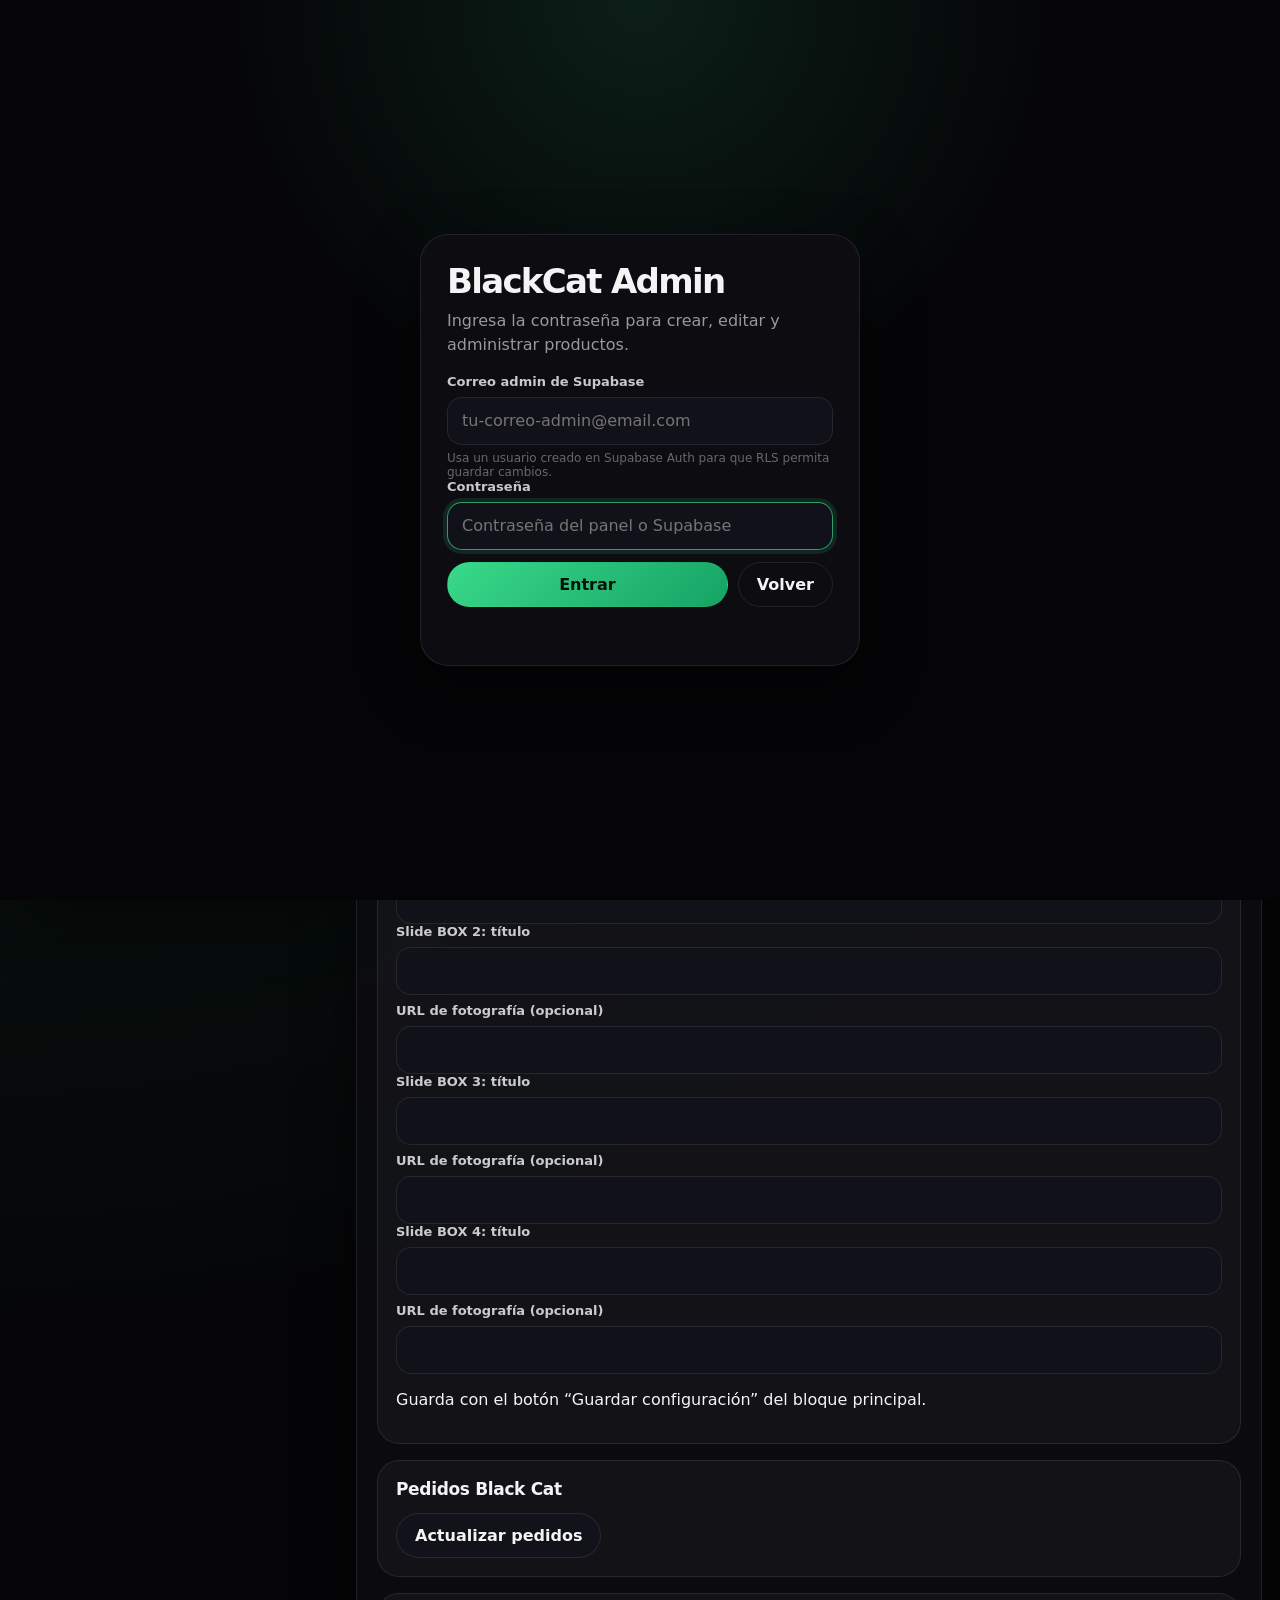
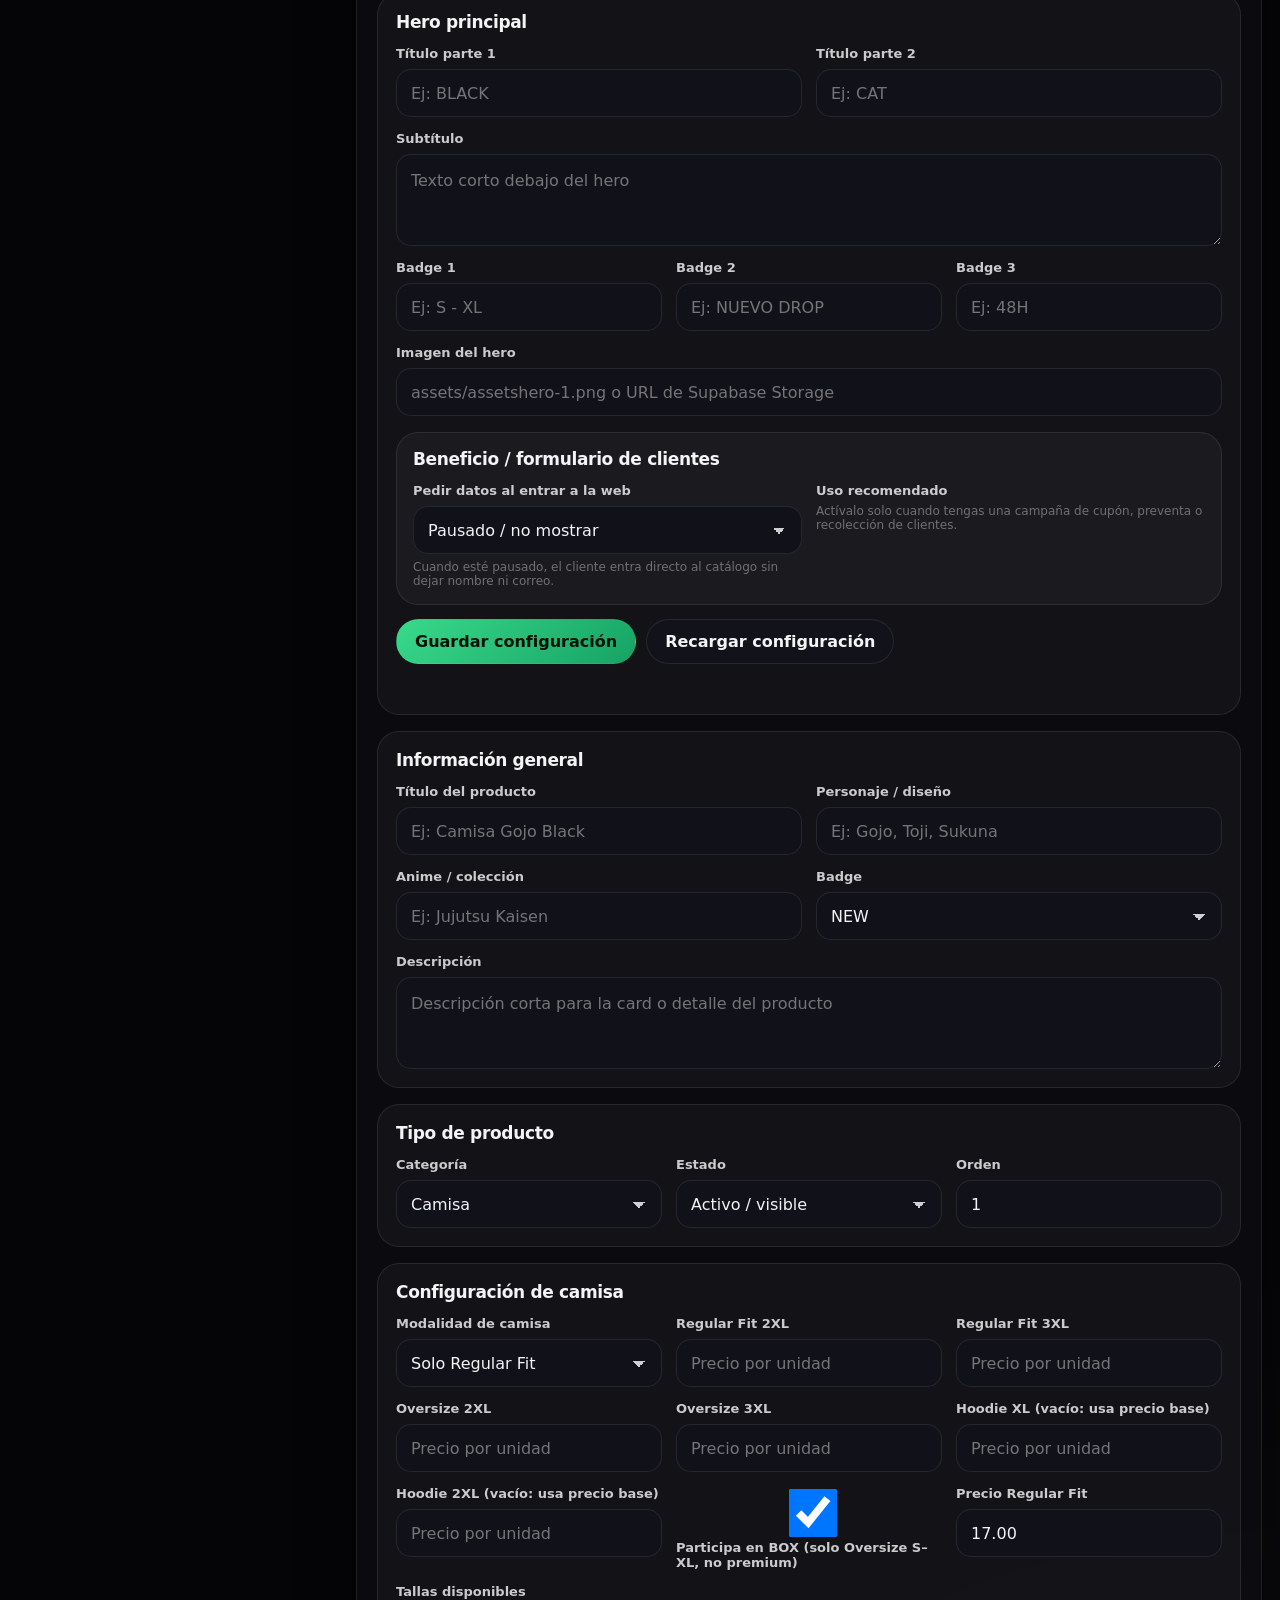
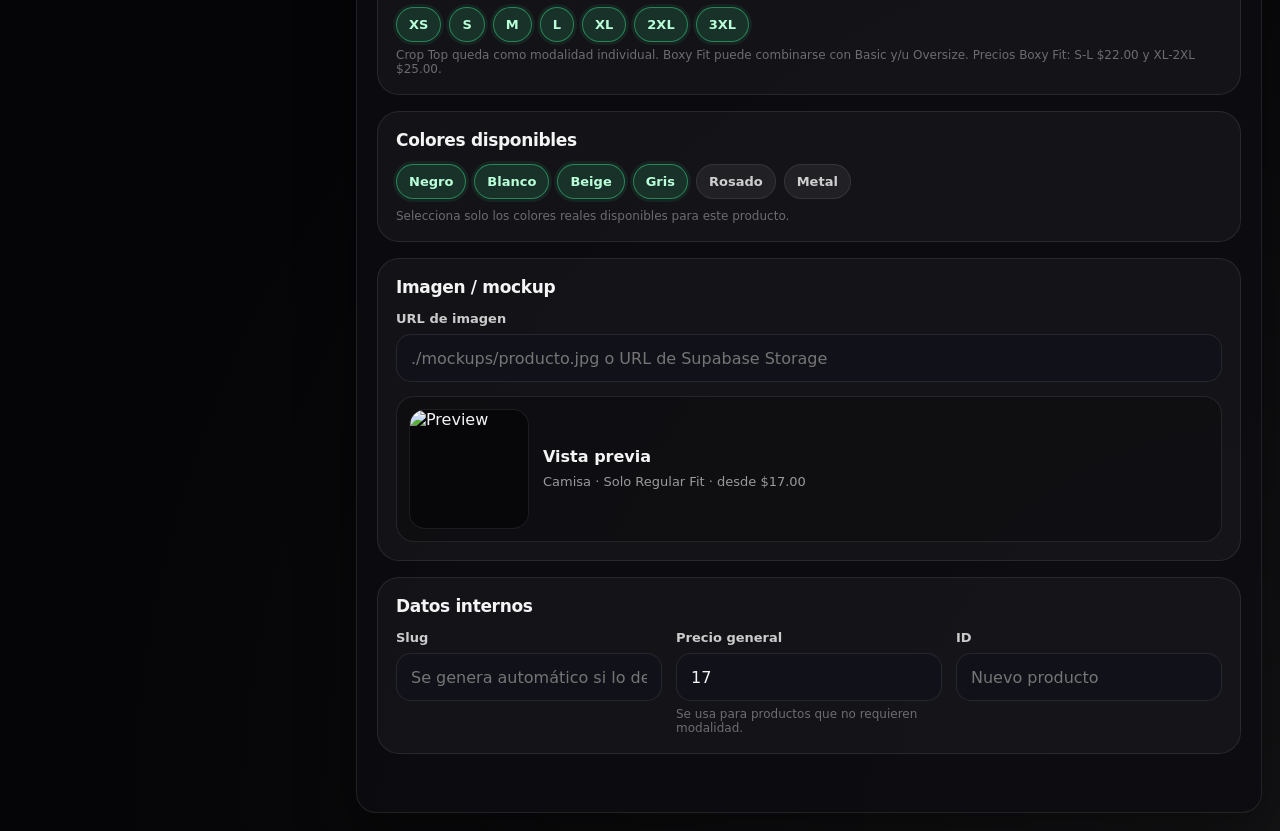
==== commit a88c30ee: "Add files via upload" ====
--- a/PAGINA WEB ACT 070426/admin.html
+++ b/PAGINA WEB ACT 070426/admin.html
@@ -701,10 +701,11 @@
               <div class="field">
                 <label for="badge">Badge</label>
                 <select id="badge">
+                  <option value="NUEVO">NUEVO</option>
+                  <option value="LIMITADO">LIMITADO</option>
                   <option value="NEW">NEW</option>
                   <option value="DROP">DROP</option>
                   <option value="EXCLUSIVO">EXCLUSIVO</option>
-                  <option value="LIMITADO">LIMITADO</option>
                   <option value="">Sin badge</option>
                 </select>
               </div>
@@ -724,8 +725,9 @@
                 <label for="category">Categoría</label>
                 <select id="category">
                   <option value="camisa">Camisa</option>
+                  <option value="camisa_exclusiva">Camisa nueva / exclusiva</option>
                   <option value="hoodie">Hoodie</option>
-                  <option value="termo">Producto nuevo / exclusivo</option>
+                  <option value="termo">Producto fijo / accesorio exclusivo</option>
                 </select>
               </div>
 
@@ -751,19 +753,15 @@
               <div class="field">
                 <label for="shirtMode">Modalidad de camisa</label>
                 <select id="shirtMode">
-                  <option value="basic">Solo Basic</option>
+                  <option value="basic">Solo Regular Fit</option>
                   <option value="oversize">Solo Oversize</option>
                   <option value="both">Basic + Oversize</option>
                   <option value="croptop">Solo Crop Top</option>
-                  <option value="boxyfit">Solo Boxy Fit</option>
-                  <option value="basic_boxyfit">Basic + Boxy Fit</option>
-                  <option value="oversize_boxyfit">Oversize + Boxy Fit</option>
-                  <option value="basic_oversize_boxyfit">Basic + Oversize + Boxy Fit</option>
                 </select>
               </div>
 
               <div class="field" id="priceBasicWrap">
-                <label for="priceBasic">Precio Basic</label>
+                <label for="priceBasic">Precio Regular Fit</label>
                 <input id="priceBasic" type="number" step="0.01" value="17.00" />
               </div>
 
@@ -861,7 +859,7 @@
             <div class="field" style="margin-top:14px;">
               <label for="designTitle">Detalle visible / colección</label>
               <input id="designTitle" placeholder="Ej: Exclusivo BlackCat / Edición limitada / Producto personalizado" />
-              <span class="hint">Aquí puedes crear cualquier producto nuevo o exclusivo con título, precio, imagen y presentación propia.</span>
+              <span class="hint">Usa esta sección solo para accesorios o productos de precio fijo. Para camisas nuevas/exclusivas usa la categoría “Camisa nueva / exclusiva”.</span>
             </div>
           </div>
 
@@ -924,6 +922,7 @@
       </main>
     </div>
 
+    <script src="js/admin-commerce.js?v=1"></script>
     <script>
       // Usa la misma configuración real de js/supabase-config.js
       // y la misma contraseña del admin definida en js/config.js.
@@ -1079,6 +1078,7 @@
       }
 
       function fillHeroForm(data = {}) {
+        window.bcAdminFillCommerce(data);
         const hero = data.hero || data || {};
         const badges = hero.badges || [data.hero_badge_1, data.hero_badge_2, data.hero_badge_3].filter(Boolean);
 
@@ -1121,6 +1121,8 @@
           return;
         }
 
+        let commerce;
+        try { commerce=window.bcAdminReadCommerce(); } catch(error) {setHeroStatus(error.message,"error");return;}
         const payload = {
           id: 1,
           hero_title_prefix: els.heroTitlePrefix.value.trim() || "BLACK",
@@ -1130,6 +1132,7 @@
           hero_badge_2: els.heroBadge2.value.trim(),
           hero_badge_3: els.heroBadge3.value.trim(),
           hero_image_url: els.heroImageUrl.value.trim(),
+          ...commerce,
           lead_popup_enabled: els.leadPopupEnabled.value === "true"
         };
 
@@ -1153,9 +1156,14 @@
         const text = String(value || "").toLowerCase().normalize("NFD").replace(/[\u0300-\u036f]/g, "");
 
         if (text.includes("hoodie") || text.includes("sudadera") || text === "hoodies") return "hoodie";
-        if (text.includes("termo") || text.includes("extra") || text.includes("exclusivo") || text === "extras") return "termo";
+        if (text.includes("camisa_exclusiva") || text.includes("camisa exclusiva")) return "camisa_exclusiva";
+        if (text.includes("termo") || text === "extra" || text === "extras" || text.includes("accesorio") || text.includes("producto_fijo")) return "termo";
 
         return "camisa";
+      }
+
+      function isShirtCategory(category) {
+        return category === "camisa" || category === "camisa_exclusiva";
       }
 
       function shirtModeHas(mode, type) {
@@ -1182,13 +1190,13 @@
       function updateProductTypeSections() {
         const category = els.category.value;
 
-        els.shirtSection.classList.toggle("hidden", category !== "camisa");
+        els.shirtSection.classList.toggle("hidden", !isShirtCategory(category));
         els.hoodieSection.classList.toggle("hidden", category !== "hoodie");
         els.termoSection.classList.toggle("hidden", category !== "termo");
 
         updateShirtModeFields();
 
-        if (category === "camisa") {
+        if (isShirtCategory(category)) {
           els.generalPrice.value = getCurrentShirtBasePrice();
         }
 
@@ -1249,7 +1257,7 @@
 
       function getReadableShirtMode(mode) {
         const labels = {
-          basic: "Solo Basic",
+          basic: "Solo Regular Fit",
           oversize: "Solo Oversize",
           both: "Basic + Oversize",
           croptop: "Solo Crop Top",
@@ -1271,8 +1279,9 @@
 
         let meta = "";
 
-        if (category === "camisa") {
-          meta = `Camisa · ${getReadableShirtMode(els.shirtMode.value)} · desde $${getCurrentShirtBasePrice().toFixed(2)}`;
+        if (isShirtCategory(category)) {
+          const label = category === "camisa_exclusiva" ? "Camisa exclusiva" : "Camisa";
+          meta = `${label} · ${getReadableShirtMode(els.shirtMode.value)} · desde $${getCurrentShirtBasePrice().toFixed(2)}`;
         }
 
         if (category === "hoodie") {
@@ -1289,6 +1298,7 @@
       }
 
       function resetForm() {
+        window.bcAdminFillPrices({});
         selectedProductId = null;
 
         els.formTitle.textContent = "Nuevo producto";
@@ -1336,6 +1346,7 @@
       }
 
       function fillForm(product) {
+        window.bcAdminFillPrices(product);
         selectedProductId = product.id;
 
         els.formTitle.textContent = "Editar producto";
@@ -1348,16 +1359,18 @@
         els.badge.value = product.badge || "";
         els.description.value = product.description || "";
 
-        const adminCategory = normalizeAdminCategory(product.category || product.product_type || "camisa");
-        const currentMode = product.shirt_mode || product.product_type || "basic";
+        let adminCategory = normalizeAdminCategory(product.category || product.product_type || "camisa");
+        if (adminCategory === "camisa" && String(product.badge || "").toLowerCase().includes("exclusivo")) adminCategory = "camisa_exclusiva";
+        const rawMode = product.shirt_mode || product.product_type || "basic";
+        const currentMode = rawMode.includes('boxyfit') ? (rawMode.includes('basic')?'both':'oversize') : rawMode;
 
         els.category.value = adminCategory;
         els.active.value = String(product.active !== false);
         els.orderIndex.value = product.order_index ?? 0;
 
         els.shirtMode.value = currentMode;
-        els.priceBasic.value = product.price_basic ?? 17.00;
-        els.priceOversize.value = product.price_oversize ?? 19.99;
+        els.priceBasic.value = product.price_basic ?? product.price ?? 19.99;
+        els.priceOversize.value = product.price_oversize ?? product.price ?? 24.99;
         els.priceCropTop.value = product.price_croptop ?? (currentMode === "croptop" ? (product.price ?? 12.99) : 12.99);
         els.priceBoxyFit.value = product.price_boxyfit ?? (String(currentMode).includes("boxyfit") ? (product.price ?? 22.00) : 22.00);
         els.priceBoxyFitPlus.value = product.price_boxyfit_plus ?? 25.00;
@@ -1377,7 +1390,7 @@
         setActiveChipValues(els.colorChips, product.colors || []);
         setActiveChipValues(
           els.sizeChips,
-          adminCategory === "camisa" ? product.sizes || [] : ["XS", "S", "M", "L", "XL", "2XL", "3XL"]
+          isShirtCategory(adminCategory) ? product.sizes || [] : ["XS", "S", "M", "L", "XL", "2XL", "3XL"]
         );
         setActiveChipValues(
           els.hoodieSizeChips,
@@ -1400,7 +1413,7 @@
         let productType = category;
         let sizes = [];
 
-        if (category === "camisa") {
+        if (isShirtCategory(category)) {
           const mode = els.shirtMode.value;
           const isSingleMode = ["basic", "oversize", "croptop", "boxyfit"].includes(mode);
 
@@ -1426,28 +1439,33 @@
 
         return {
           title,
+          ...window.bcAdminReadPrices(),
+          brand: "blackcat",
           description: els.description.value.trim(),
           image_url: els.imageUrl.value.trim(),
           anime: category === "termo" ? "Exclusivos" : els.anime.value.trim(),
           character: els.character.value.trim(),
           badge: els.badge.value,
-          category,
+          // Preserva "camisa_exclusiva" para que el sitio la reconozca como línea nueva/exclusiva,
+          // pero la web la sigue mostrando dentro del catálogo principal.
+          category: isShirtCategory(category) ? category : category,
           product_type: productType,
-          shirt_mode: category === "camisa" ? els.shirtMode.value : null,
+          shirt_mode: isShirtCategory(category) ? els.shirtMode.value : null,
+          types: isShirtCategory(category) ? (els.shirtMode.value==='both'?['basic','oversize']:[els.shirtMode.value]) : [],
           price,
-          price_basic: category === "camisa" && shirtModeHas(els.shirtMode.value, "basic")
+          price_basic: isShirtCategory(category) && shirtModeHas(els.shirtMode.value, "basic")
             ? Number(els.priceBasic.value || 17.00)
             : null,
-          price_oversize: category === "camisa" && shirtModeHas(els.shirtMode.value, "oversize")
+          price_oversize: isShirtCategory(category) && shirtModeHas(els.shirtMode.value, "oversize")
             ? Number(els.priceOversize.value || 19.99)
             : null,
-          price_croptop: category === "camisa" && shirtModeHas(els.shirtMode.value, "croptop")
+          price_croptop: isShirtCategory(category) && shirtModeHas(els.shirtMode.value, "croptop")
             ? Number(els.priceCropTop.value || 12.99)
             : null,
-          price_boxyfit: category === "camisa" && shirtModeHas(els.shirtMode.value, "boxyfit")
+          price_boxyfit: isShirtCategory(category) && shirtModeHas(els.shirtMode.value, "boxyfit")
             ? Number(els.priceBoxyFit.value || 22.00)
             : null,
-          price_boxyfit_plus: category === "camisa" && shirtModeHas(els.shirtMode.value, "boxyfit")
+          price_boxyfit_plus: isShirtCategory(category) && shirtModeHas(els.shirtMode.value, "boxyfit")
             ? Number(els.priceBoxyFitPlus.value || 25.00)
             : null,
           price_custom: category === "termo" && els.customDesign.value === "true" ? Number(els.termoPrice.value || 0) : 0,
@@ -1464,6 +1482,12 @@
       }
 
       function validatePayload(payload) {
+        for(const key of ['price_basic_2xl','price_basic_3xl','price_oversize_2xl','price_oversize_3xl','price_hoodie_xl','price_hoodie_2xl']){
+          if(payload[key]!==null && (!Number.isFinite(payload[key])||payload[key]<=0))return 'Los precios Plus deben ser mayores a cero.';
+        }
+        if(isShirtCategory(payload.category))for(const type of payload.types||[])for(const size of ['2XL','3XL']){
+          if(['basic','oversize'].includes(type)&&payload.sizes.includes(size)&&payload['price_'+type+'_'+size.toLowerCase()]===null)return 'Configura el precio '+type+' '+size+'.';
+        }
         if (!payload.title) return "Agrega un título para el producto.";
         if (!payload.image_url) return "Agrega una URL de imagen o mockup.";
         if (!payload.category) return "Selecciona una categoría.";
@@ -1494,6 +1518,7 @@
         const { data, error } = await adminSupabaseClient
           .from("products")
           .select("*")
+          .eq("brand","blackcat")
           .order("order_index", { ascending: true });
 
         if (error) {
@@ -1502,6 +1527,7 @@
           return;
         }
 
+        window.bcAdminLoadOrders(adminSupabaseClient);
         products = data || [];
         renderProductList();
         setStatus(`Productos cargados: ${products.length}`, "ok");
@@ -1559,7 +1585,10 @@
           const { error } = await adminSupabaseClient
             .from("products")
             .update(payload)
-            .eq("id", selectedProductId);
+            .eq("id", selectedProductId)
+            .eq("brand", "blackcat")
+            .select("id")
+            .single();
 
           if (error) {
             console.error(error);
@@ -1620,7 +1649,10 @@
         const { error } = await adminSupabaseClient
           .from("products")
           .delete()
-          .eq("id", selectedProductId);
+          .eq("id", selectedProductId)
+            .eq("brand", "blackcat")
+            .select("id")
+            .single();
 
         if (error) {
           console.error(error);
@@ -1687,7 +1719,8 @@
         els.reloadHeroBtn?.addEventListener("click", loadHeroSettings);
 
         els.category.addEventListener("change", () => {
-          if (els.category.value === "camisa") applyDefaultSizesForShirtMode(els.shirtMode.value);
+          if (isShirtCategory(els.category.value)) applyDefaultSizesForShirtMode(els.shirtMode.value);
+          if (els.category.value === "camisa_exclusiva") els.badge.value = "NUEVO";
           updateProductTypeSections();
         });
         els.shirtMode?.addEventListener("change", () => {
